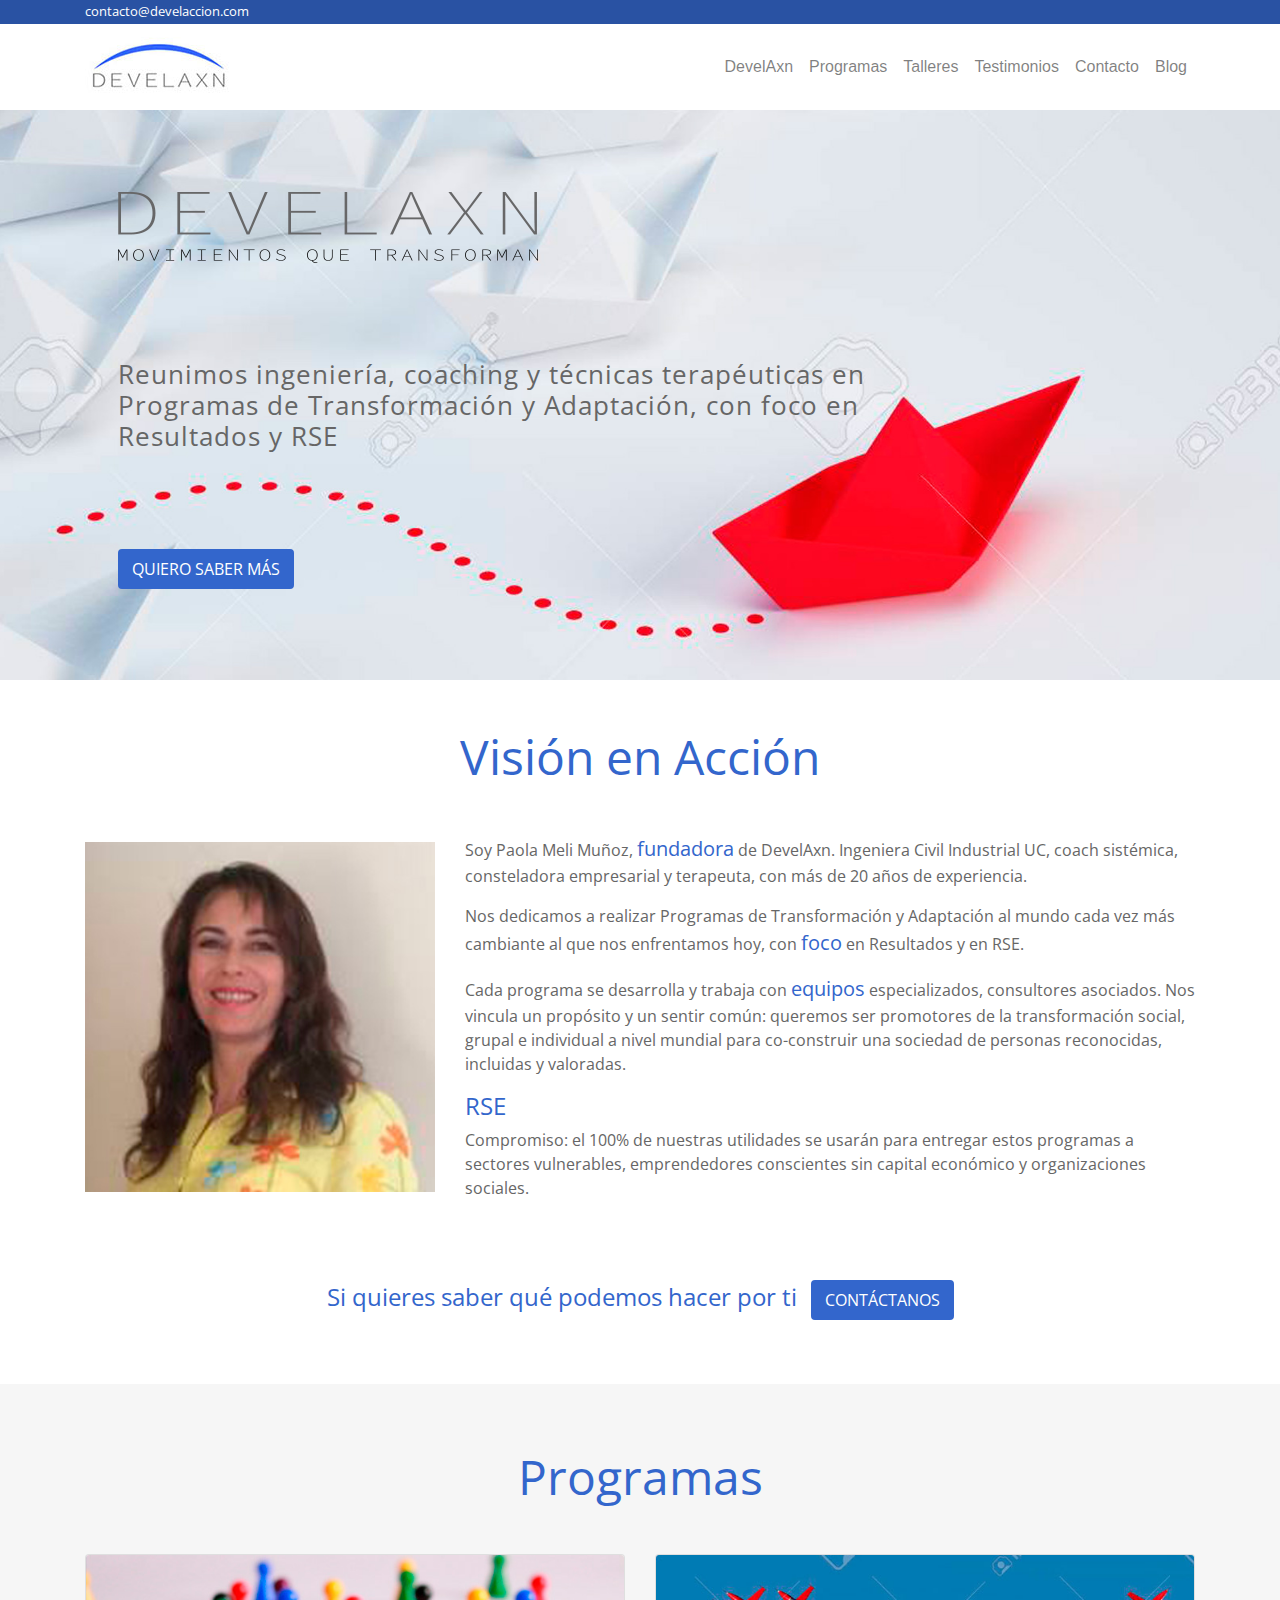
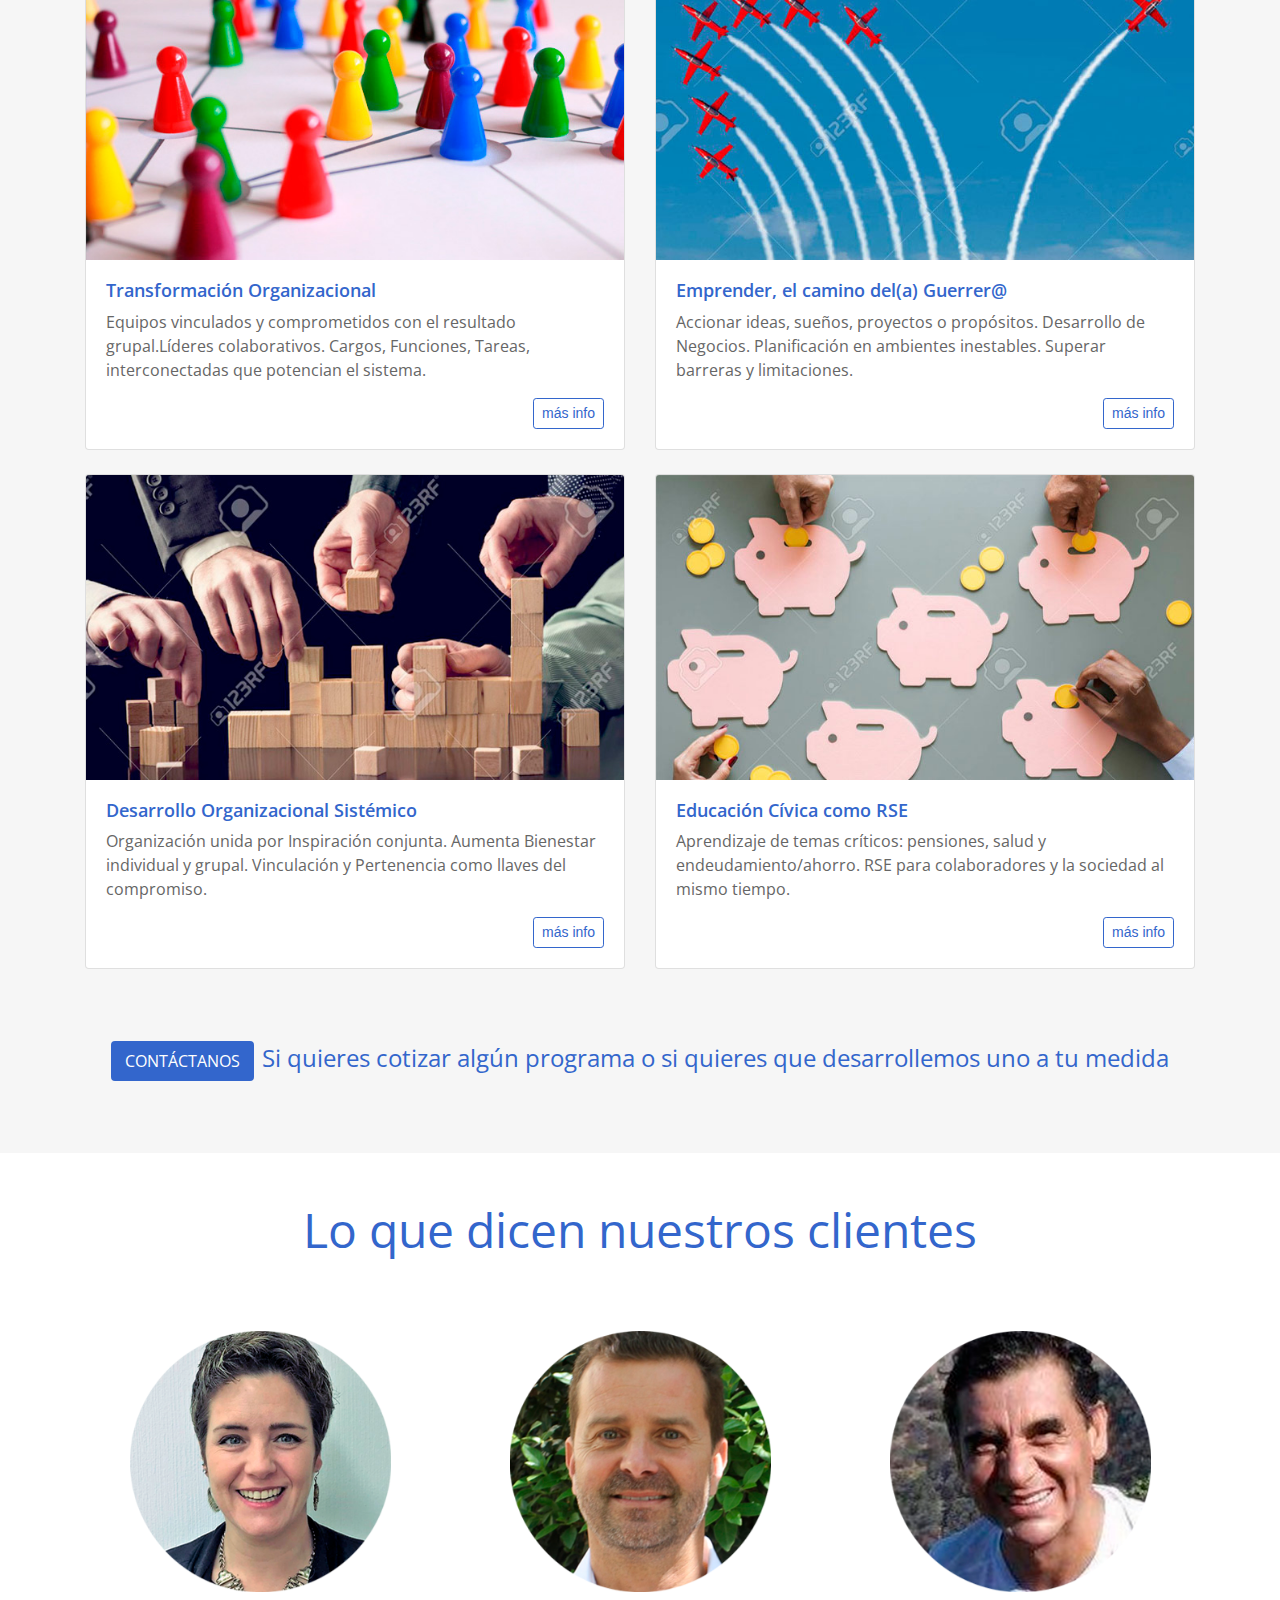
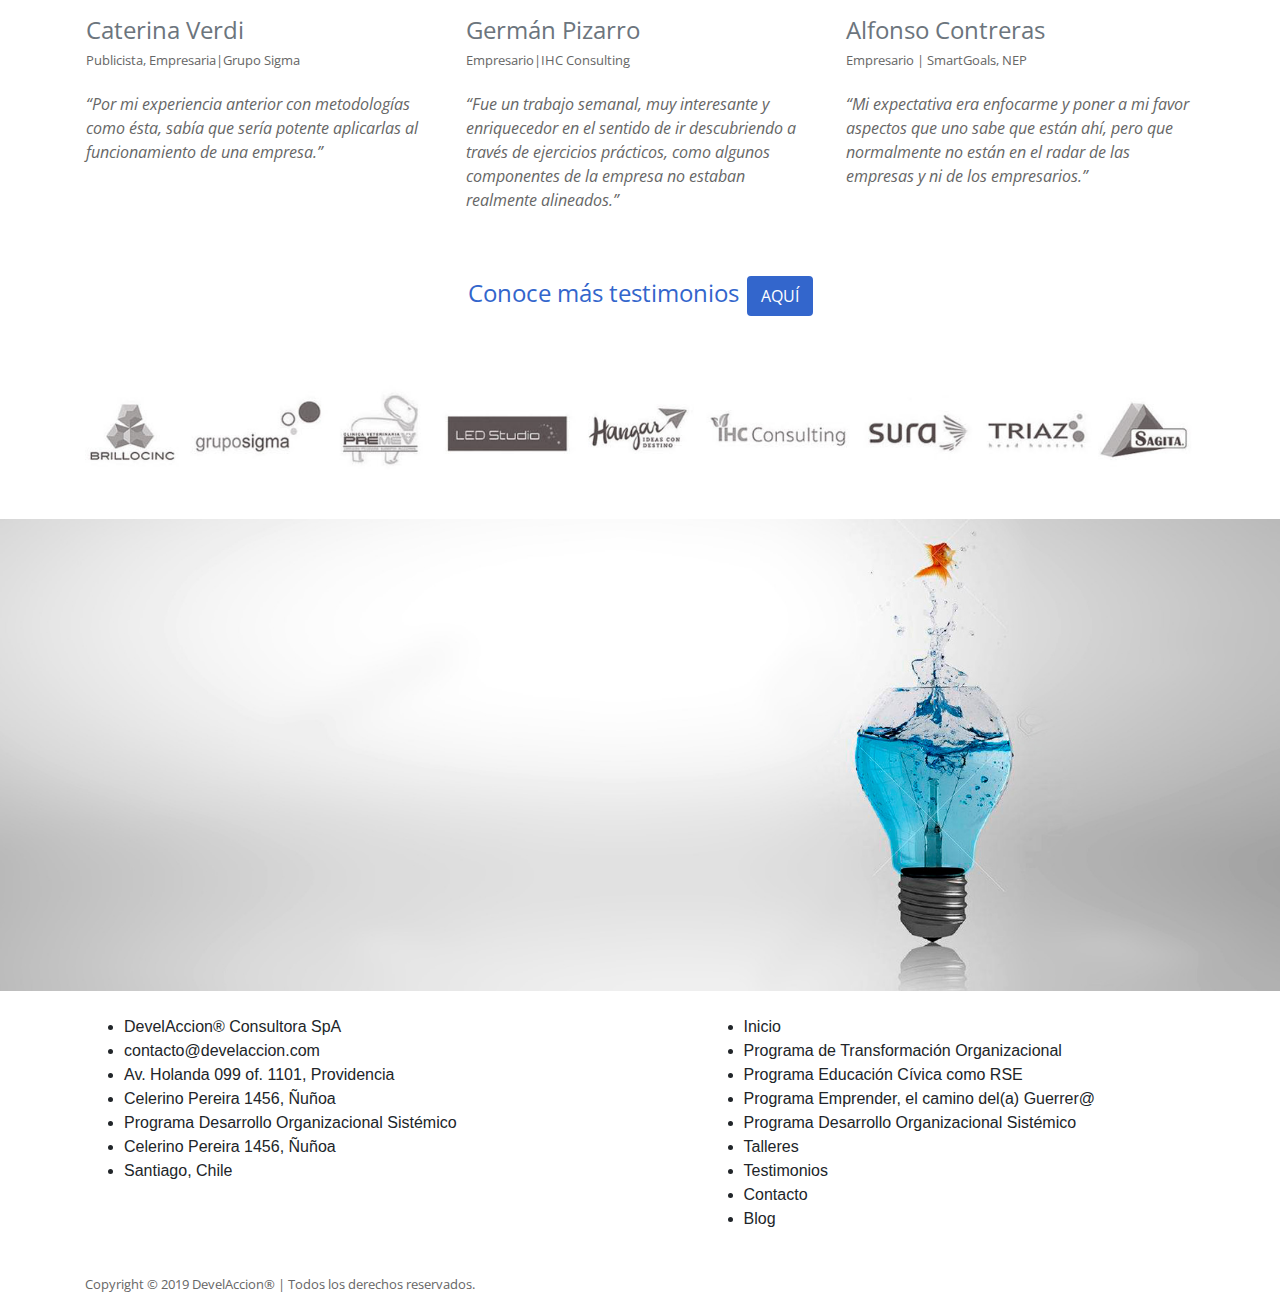
==== index.html @ f607b7d1 "primer commit" ====
<!DOCTYPE html>
<html lang="es" dir="ltr">
  <head>
    <meta charset="utf-8">
    <meta name="description" content="DevelAxn Programas de Transformación y Adaptación">
    <meta name="keywords" content="transformación, resultados, adaptarse a los cambios, desarrollo organizacional sistémico, constelaciones organizacionales, coaching sistémico">
    <meta name="author" content="Tania Gomez">
    <meta name="viewport" content="width=device-width, initial-scale=1.0">
    <title>DevelAxn</title>
    <!-- CSS de Bootstrap 4.4.1 -->
    <link rel="stylesheet" href="assets/css/bootstrap.css">
    <!-- Font Awesome -->
    <link rel="stylesheet" href="https://use.fontawesome.com/releases/v5.6.3/css/all.css" integrity="sha384-UHRtZLI+pbxtHCWp1t77Bi1L4ZtiqrqD80Kn4Z8NTSRyMA2Fd33n5dQ8lWUE00s/" crossorigin="anonymous">
    <!-- Mi hoja de estilos -->
    <link rel="stylesheet" href="assets/css/main.css">
  </head>

  <body>
    <!-- Esta es barrita superior con info -->
    <section class="sectionInfo text-white fixed-top">
      <div class="container">
        <h5 class="text-white my-1">contacto@develaccion.com</h5>
      </div>
    </section>
    <!-- Este es el Navbar -->
    <nav class="navbar navbar-expand-lg navbar-light bg-white mt-4 fixed-top">
      <div class="container">
        <a class="navbar-brand" href="#"><img src="assets/img/logo.jpg" class="img-responsive" alt="Logo DevelAxn"></a>
        <button class="navbar-toggler" type="button" data-toggle="collapse" data-target="#navbarNav" aria-controls="navbarNav" aria-expanded="false" aria-label="Toggle navigation">
          <span class="navbar-toggler-icon"></span>
        </button>
        <div class="collapse navbar-collapse" id="navbarNav">
          <ul class="navbar-nav ml-auto">
            <li class="nav-item">
              <a class="nav-link" href="#">DevelAxn</a>
            </li>
            <li class="nav-item">
              <a class="nav-link" href="#">Programas</a>
            </li>
            <li class="nav-item">
              <a class="nav-link" href="#">Talleres</a>
            </li>
            <li class="nav-item">
              <a class="nav-link" href="#">Testimonios</a>
            </li>
            <li class="nav-item">
              <a class="nav-link" href="#">Contacto</a>
            </li>
            <li class="nav-item">
              <a class="nav-link" href="#">Blog</a>
            </li>
          </ul>
        </div>
      </div>
    </nav>

    <!-- Inicio Hero-->
    <header>
      <div class="jumbotron jumbotron-fluid position-relative">
        <div class="container">
          <div class="row">
            <img class="header__logo m-5" src="assets/img/Logo-temp-nombre-slogan.png" alt="Logo DevelAxn">
            <h1 class="slogan m-5">Reunimos ingeniería, coaching y técnicas terapéuticas en Programas de Transformación y Adaptación, con foco en Resultados y RSE</h1>
            <h3><a class="btn btn-primary m-5" href="#" role="button">QUIERO SABER MÁS</a></h3>
          </div>
        </div>
      </div>

    </header>

    <main>
      <!-- Seccion Vision en Accion -->
      <section>
        <div class="container mb-3">
          <h2 class="text-center my-5">Visión en Acción</h2>

          <div class="row">

            <div class="col-md-4">
              <img class="w-100 h-auto mt-2" src="assets/img/paola-meli.jpg" alt="Paola Meli fundadora de DevelAxn">
            </div>

            <div class="col-md-8">
              <p>Soy Paola Meli Muñoz, <span style="font-size:20px; color:#3366cc">fundadora</span> de DevelAxn. Ingeniera Civil Industrial UC, coach sistémica, consteladora empresarial y terapeuta, con más de 20 años de experiencia.</p>
              <p>Nos dedicamos a realizar Programas de Transformación y Adaptación al mundo cada vez más cambiante al que nos enfrentamos hoy, con <span style="font-size:20px; color:#3366cc">foco</span> en Resultados y en RSE.</p>
              <p>Cada programa se desarrolla y trabaja con <span style="font-size:20px; color:#3366cc">equipos</span> especializados, consultores asociados. Nos vincula un propósito y un sentir común: queremos ser promotores de la transformación social, grupal e individual a nivel mundial para co-construir una sociedad de personas reconocidas, incluidas y valoradas.</p>

              <h3 class="mt-2">RSE</h3>
              <p>Compromiso: el 100% de nuestras utilidades se usarán para entregar estos programas a sectores vulnerables, emprendedores conscientes sin capital económico y organizaciones sociales.</p>
            </div>

          </div>

          <div class="cta">
            <h3 class="text-center m-5 py-3">Si quieres saber qué podemos hacer por ti <a href="#" class="btn btn-primary ml-2">CONTÁCTANOS</a></h3>
          </div>

        </div>
      </section>

      <!-- Seccion Programas-->
      <section class="sectionProgramas py-3">
        <div class="container">
          <h2 class="text-center my-5">Programas</h2>

          <div class="row row-cols-1 row-cols-md-2">

            <div class="col mb-4">
              <div class="card">
                <img src="assets/img/program-transformacion-organizacional.jpg" class="card-img-top" alt="Transformación Organizacional">
                <div class="card-body">
                  <h4>Transformación Organizacional</h4>
                  <p class="card-text">Equipos vinculados y comprometidos con el resultado grupal.Líderes colaborativos. Cargos, Funciones, Tareas, interconectadas que potencian el sistema.</p>
                    <div class="d-flex flex-row-reverse">
                      <a class="btn btn-sm btn-outline-primary" href="#" role="button">más info</a>
                    </div>
                </div>
              </div>
            </div>

            <div class="col mb-4">
              <div class="card">
                <img src="assets/img/program-camino-guerrero.jpg" class="card-img-top" alt="Emprender, el camino del(a) Guerrer@">
                <div class="card-body">
                  <h4>Emprender, el camino del(a) Guerrer@</h4>
                  <p class="card-text">Accionar ideas, sueños, proyectos o propósitos. Desarrollo de Negocios. Planificación en ambientes inestables. Superar barreras y limitaciones.</p>
                  <div class="d-flex flex-row-reverse">
                    <a class="btn btn-sm btn-outline-primary" href="#" role="button">más info</a>
                  </div>
                </div>
              </div>
            </div>

            <div class="col mb-4">
              <div class="card">
                <img src="assets/img/program-desarrollo-org-sistemico.jpg" class="card-img-top" alt="Desarrollo Organizacional Sistémico">
                <div class="card-body">
                  <h4>Desarrollo Organizacional Sistémico</h4>
                  <p class="card-text">Organización unida por Inspiración conjunta. Aumenta Bienestar individual y grupal. Vinculación y Pertenencia como llaves del compromiso.</p>
                  <div class="d-flex flex-row-reverse">
                    <a class="btn btn-sm btn-outline-primary" href="#" role="button">más info</a>
                  </div>
                </div>
              </div>
            </div>

            <div class="col mb-4">
              <div class="card">
                <img src="assets/img/program-educ-civica.jpg" class="card-img-top" alt="Educación Cívica como RSE">
                <div class="card-body">
                  <h4>Educación Cívica como RSE</h4>
                  <p class="card-text">Aprendizaje de temas críticos: pensiones, salud y endeudamiento/ahorro. RSE para colaboradores y la sociedad al mismo tiempo.</p>
                  <div class="d-flex flex-row-reverse">
                    <a class="btn btn-sm btn-outline-primary" href="#" role="button">más info</a>
                  </div>
                </div>
              </div>
            </div>

          </div>

          <div class="cta">
            <h3 class="text-center py-5"><a href="#" class="btn btn-primary mr-2">CONTÁCTANOS</a>Si quieres cotizar algún programa o si quieres que desarrollemos uno a tu medida</h3>
          </div>

        </div>
      </section>

      <!-- sectionCustomers-->
      <section class="sectionCustomers">
        <div class="container">
          <h2 class="my-5 text-center">Lo que dicen nuestros clientes</h2>
          <div class="row">

            <!-- customer 1 -->
            <div class="col-sm p-3">
              <img class="sectionCustomers__customerImage w-75 h-auto mt-2 pb-4 mx-auto d-block" src="assets/img/cliente-caterina-verdi.png" alt="Cliente DevelAxn">
              <h3 class="sectionCustomers__customerName text-secondary">Caterina Verdi</h3>
              <h5 class="sectionCustomers__customerPosition">Publicista, Empresaria|Grupo Sigma</h5>
              <p class="sectionCustomers__customerWords font-italic pt-3">“Por mi experiencia anterior con metodologías como ésta, sabía que sería potente aplicarlas al funcionamiento de una empresa.”</p>
            </div>

            <!-- customer 2 -->
            <div class="col-sm p-3">
              <img class="sectionCustomers__customerImage w-75 h-auto mt-2 pb-4 mx-auto d-block" src="assets/img/cliente-german-pizarro.png" alt="Cliente DevelAxn">
              <h3 class="sectionCustomers__customerName text-secondary">Germán Pizarro</h3>
              <h5 class="sectionCustomers__customerPosition">Empresario|IHC Consulting</h5>
              <p class="sectionCustomers__customerWords font-italic pt-3">“Fue un trabajo semanal, muy interesante y enriquecedor en el sentido de ir descubriendo a través de ejercicios prácticos, como algunos componentes de la empresa no estaban realmente alineados.”</p>
            </div>

            <!-- customer 3 -->
            <div class="col-sm p-3">
              <img class="sectionCustomers__customerImage w-75 h-auto mt-2 pb-4 mx-auto d-block" src="assets/img/cliente-alfonso-contreras.png" alt="Cliente DevelAxn">
              <h3 class="sectionCustomers__customerName text-secondary">Alfonso Contreras</h3>
              <h5 class="sectionCustomers__customerPosition">Empresario | SmartGoals, NEP</h5>
              <p class="sectionCustomers__customerWords font-italic pt-3">“Mi expectativa era enfocarme y poner a mi favor aspectos que uno sabe que están ahí, pero que normalmente no están en el radar de las empresas y ni de los empresarios.”</p>
            </div>

        </div>

        <!-- CTA testimonios -->
        <div class="cta text-center">
          <h3 class="m-4 py-2">Conoce más testimonios<a href="#" class="btn btn-primary ml-2">AQUÍ</a></h3>
          <img class="w-100" src="assets/img/logos-clientes.jpg" alt="Logos clientes">
        </div>
      </div>

      </section>

    </main>

    <section class="contact">
    <img src="assets/img/background-form.jpg" class="img-fluid" alt="Responsive image">
    </section>

    <footer>
      <div class="container">
        <div class="row m-4">

          <div class="col-sm-7">
            <ul>
              <li>DevelAccion® Consultora SpA</li>
              <li>contacto@develaccion.com</li>
              <li>Av. Holanda 099 of. 1101, Providencia</li>
              <li>Celerino Pereira 1456, Ñuñoa</li>
              <li>Programa Desarrollo Organizacional Sistémico</li>
              <li>Celerino Pereira 1456, Ñuñoa</li>
              <li>Santiago, Chile</li>
            </ul>
          </div>

          <div class="col-sm-5">
            <ul>
              <li>Inicio</li>
              <li>Programa de Transformación Organizacional</li>
              <li>Programa Educación Cívica como RSE</li>
              <li>Programa Emprender, el camino del(a) Guerrer@</li>
              <li>Programa Desarrollo Organizacional Sistémico</li>
              <li>Talleres</li>
              <li>Testimonios</li>
              <li>Contacto</li>
              <li>Blog</li>
            </ul>
          </div>

        </div>
        <p><small>Copyright © 2019 DevelAccion® | Todos los derechos reservados.</small></p>
      </div>
    </footer>


    <!-- jquery 3.4.1 -->
    <script src="https://code.jquery.com/jquery-3.4.1.min.js" integrity="sha256-CSXorXvZcTkaix6Yvo6HppcZGetbYMGWSFlBw8HfCJo=" crossorigin="anonymous"></script>
    <!-- popper JS 1.14.7 -->
    <script src="https://cdnjs.cloudflare.com/ajax/libs/popper.js/1.14.7/umd/popper.min.js" integrity="sha384-UO2eT0CpHqdSJQ6hJty5KVphtPhzWj9WO1clHTMGa3JDZwrnQq4sF86dIHNDz0W1" crossorigin="anonymous"></script>
    <!-- bootstrap JS 4.3.1 -->
    <script src="https://stackpath.bootstrapcdn.com/bootstrap/4.3.1/js/bootstrap.min.js" integrity="sha384-JjSmVgyd0p3pXB1rRibZUAYoIIy6OrQ6VrjIEaFf/nJGzIxFDsf4x0xIM+B07jRM" crossorigin="anonymous"></script>
    <!-- Mi script -->
    <script src="assets/js/my_script.js"></script>

  </body>
</html>
---- assets/css/main.css ----
@import url("https://fonts.googleapis.com/css?family=Open+Sans:300,300i,400,400i,600,600i,700,700i&display=swap");
* {
  box-sizing: border-box;
  margin: 0;
  padding: 0;
}

h1 {
  font-family: "Open Sans", sans-serif;
  font-weight: 400;
  font-size: 26px;
  letter-spacing: 1px;
  color: #666666;
}

h2 {
  font-family: "Open Sans", sans-serif;
  font-weight: 400;
  font-size: 48px;
  color: #3366cc;
}

h3 {
  font-family: "Open Sans", sans-serif;
  font-weight: 400;
  font-size: 24px;
  color: #3366cc;
}

h4 {
  font-family: "Open Sans", sans-serif;
  font-weight: 600;
  font-size: 18px;
  color: #3366cc;
}

h5 {
  font-family: "Open Sans", sans-serif;
  font-weight: 400;
  font-size: 13px;
  color: #666666;
}

p {
  font-family: "Open Sans", sans-serif;
  font-weight: 400;
  font-size: 16px;
  color: #666666;
}

.jumbotron {
  background-image: url("../img/foto-header.jpg");
  background-repeat: no-repeat;
  background-size: cover;
  background-position: center;
  margin-top: 5rem;
  height: 600px;
}

.slogan {
  color: #666666;
  width: 75%;
}

@media (max-width: 576px) {
  .header__logo {
    width: 80%;
  }

  h1 {
    font-size: 18px;
    line-height: 1.6;
  }

  .slogan {
    margin-top: 2rem;
  }
}
.btn-primary {
  color: #ffffff;
  background-color: #3366cc;
  border: 2px solid #3366cc;
}

.btn-primary:hover {
  color: #3366cc;
  background-color: rgba(255, 255, 255, 0);
  border-color: #3366cc;
}

.btn-primary:focus, .btn-primary.focus {
  color: #3366cc;
  background-color: rgba(255, 255, 255, 0);
  border-color: #3366cc;
  box-shadow: 0 0 0 0.2rem rgba(38, 143, 255, 0.5);
}

.btn-primary.disabled, .btn-primary:disabled {
  color: #ffffff;
  background-color: #3366cc;
  border-color: #3366cc;
}

.btn-primary:not(:disabled):not(.disabled):active, .btn-primary:not(:disabled):not(.disabled).active, .show > .btn-primary.dropdown-toggle {
  color: #ffffff;
  background-color: #3366cc;
  border-color: #3366cc;
}

.btn-primary:not(:disabled):not(.disabled):active:focus, .btn-primary:not(:disabled):not(.disabled).active:focus, .show > .btn-primary.dropdown-toggle:focus {
  box-shadow: 0 0 0 0.2rem rgba(38, 143, 255, 0.5);
}

.btn-outline-primary {
  color: #3366cc;
  border-color: #3366cc;
}

.btn-outline-primary:hover {
  color: #ffffff;
  background-color: #3366cc;
  border-color: #3366cc;
}

.btn-outline-primary:focus, .btn-outline-primary.focus {
  box-shadow: 0 0 0 0.2rem rgba(0, 123, 255, 0.5);
}

.btn-outline-primary.disabled, .btn-outline-primary:disabled {
  color: #3366cc;
  background-color: transparent;
}

.btn-outline-primary:not(:disabled):not(.disabled):active, .btn-outline-primary:not(:disabled):not(.disabled).active, .show > .btn-outline-primary.dropdown-toggle {
  color: #ffffff;
  background-color: #3366cc;
  border-color: #3366cc;
}

.btn-outline-primary:not(:disabled):not(.disabled):active:focus, .btn-outline-primary:not(:disabled):not(.disabled).active:focus, .show > .btn-outline-primary.dropdown-toggle:focus {
  box-shadow: 0 0 0 0.2rem rgba(0, 123, 255, 0.5);
}

.sectionInfo {
  background-color: #2952a3;
}

.sectionProgramas {
  background-color: #f6f6f6;
}

/*# sourceMappingURL=main.css.map */
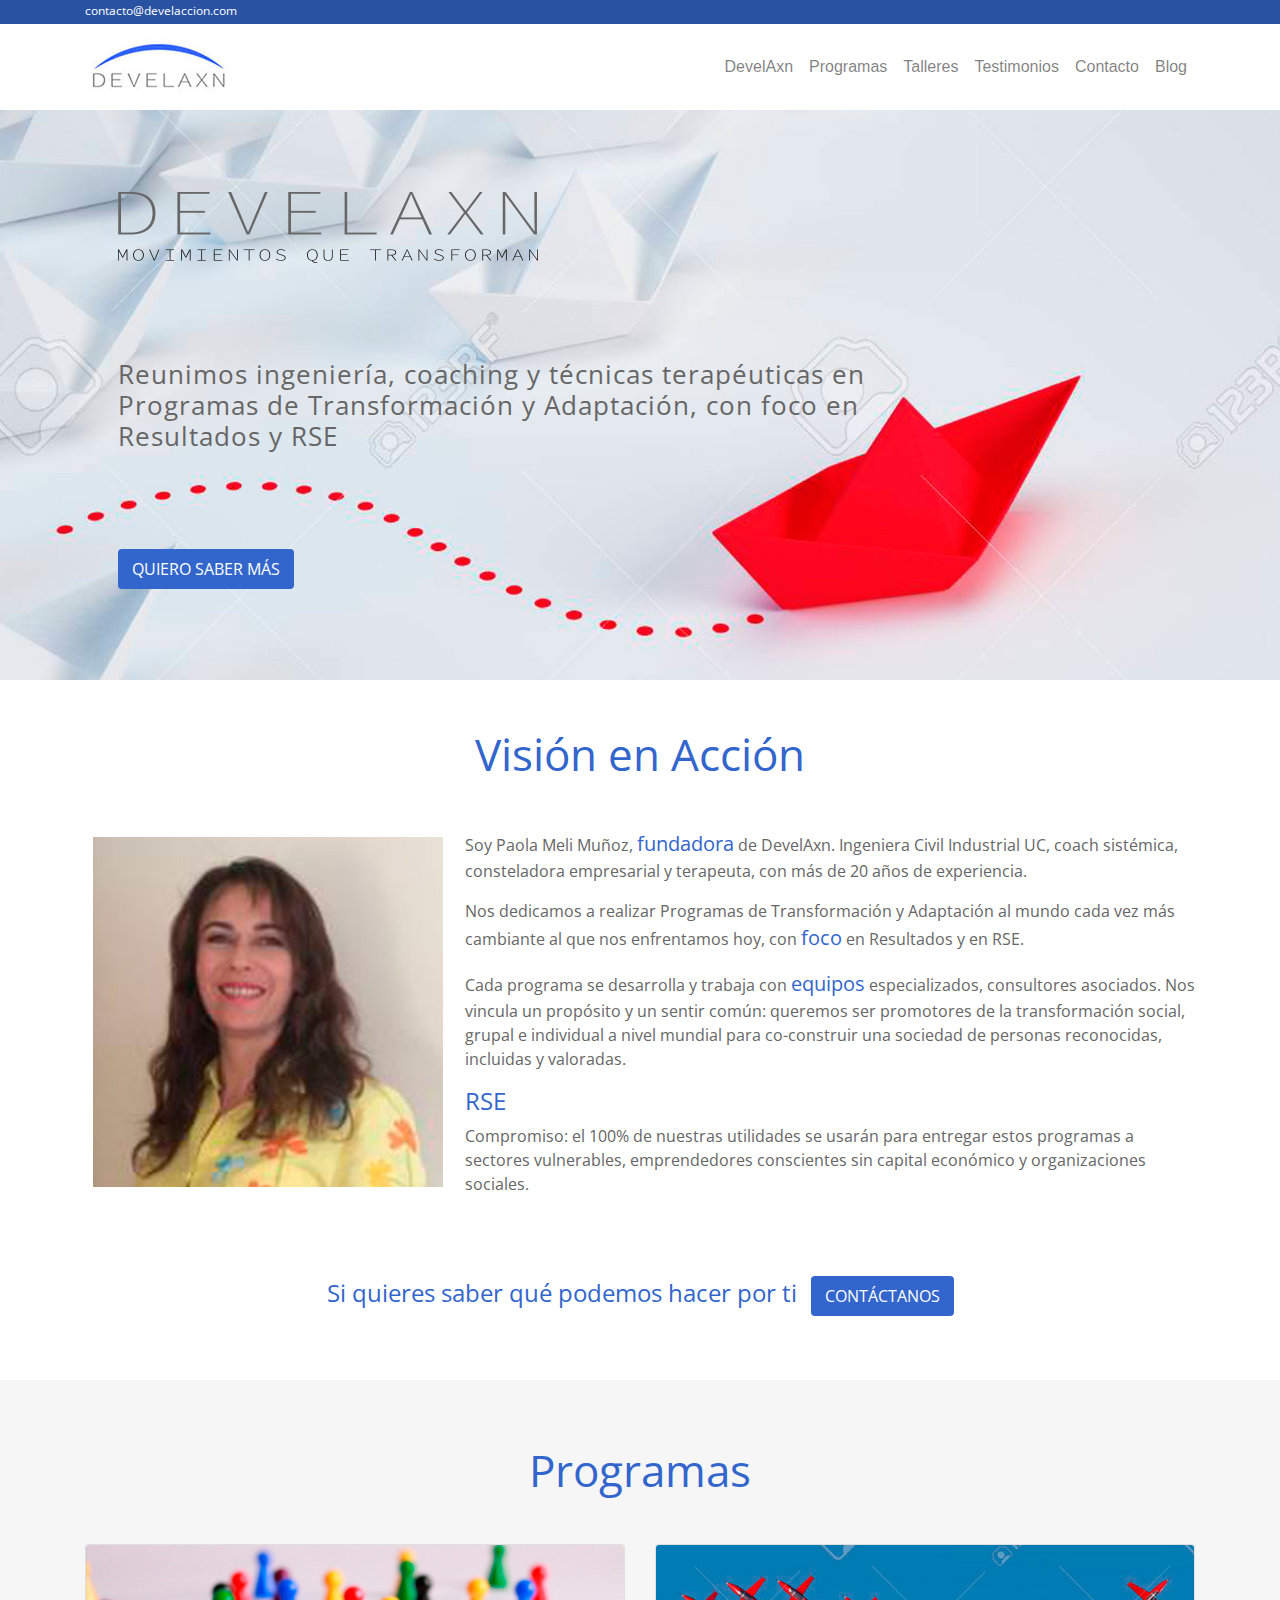
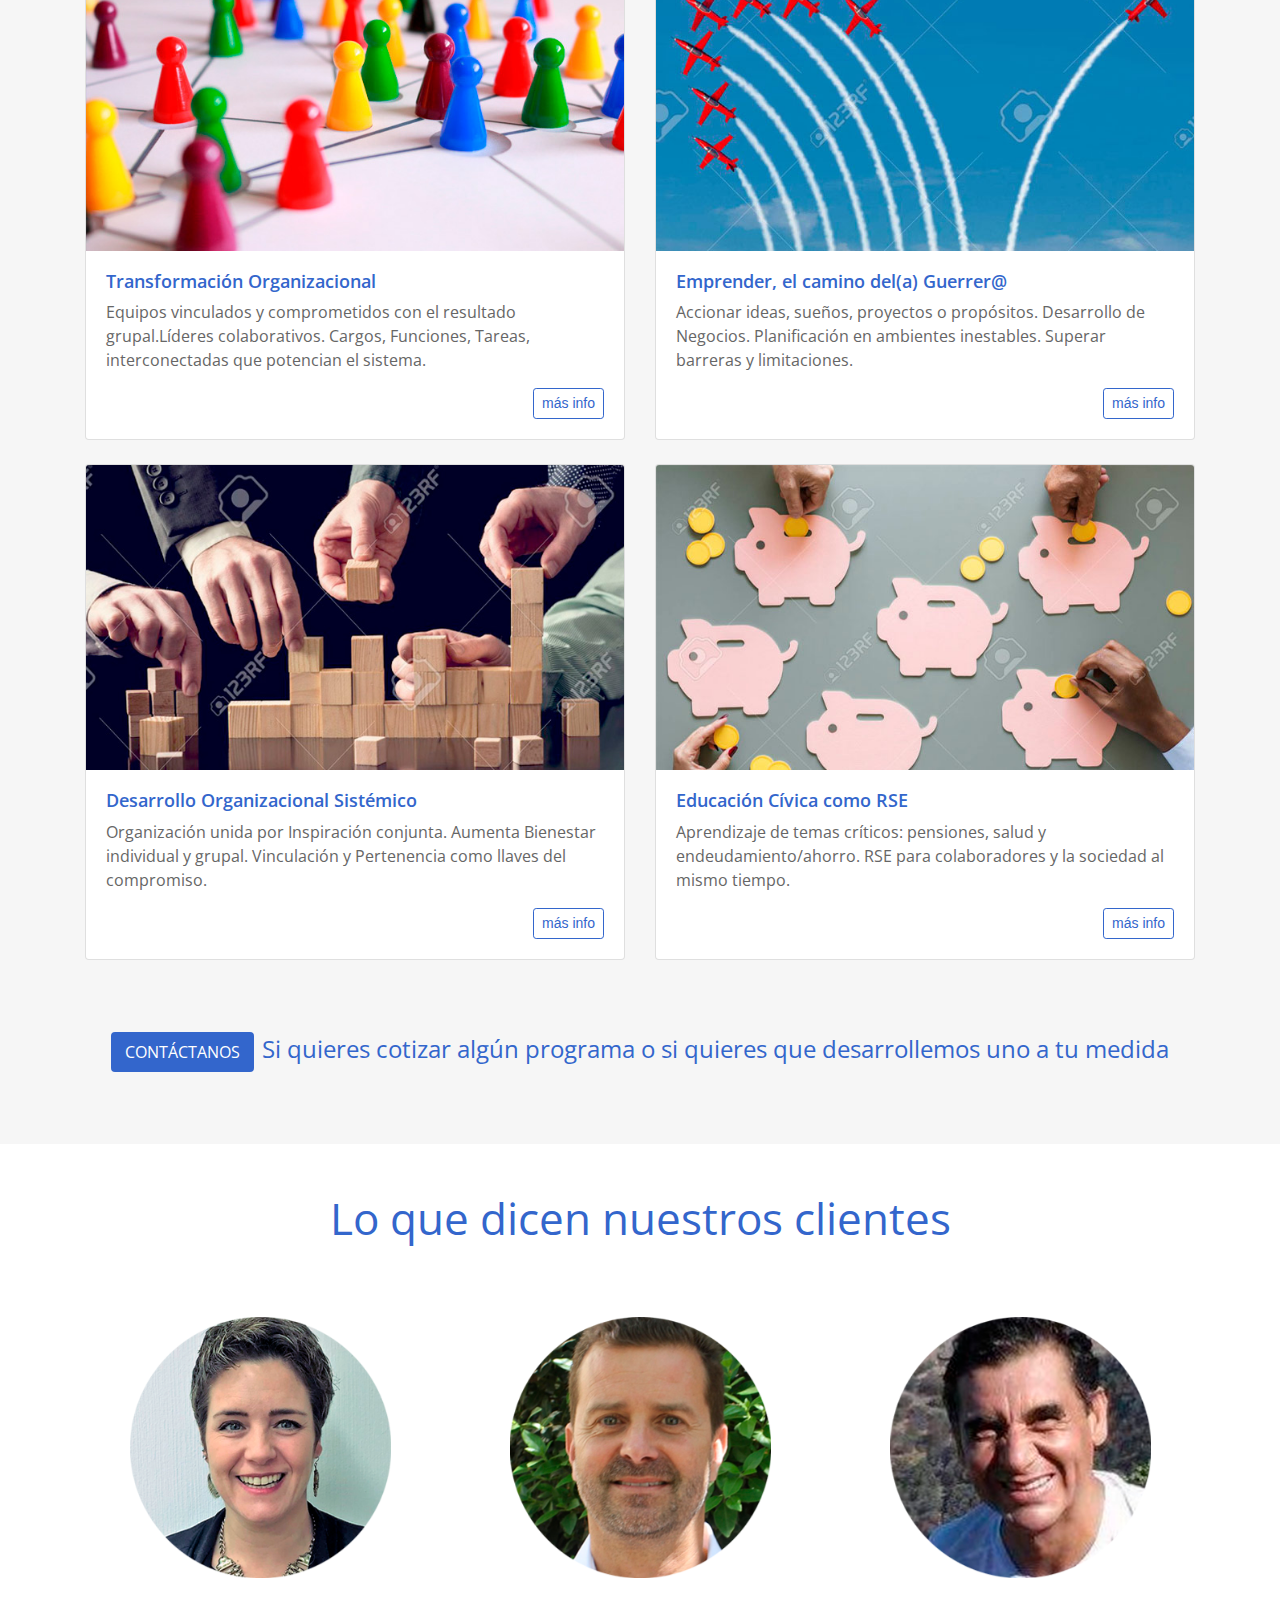
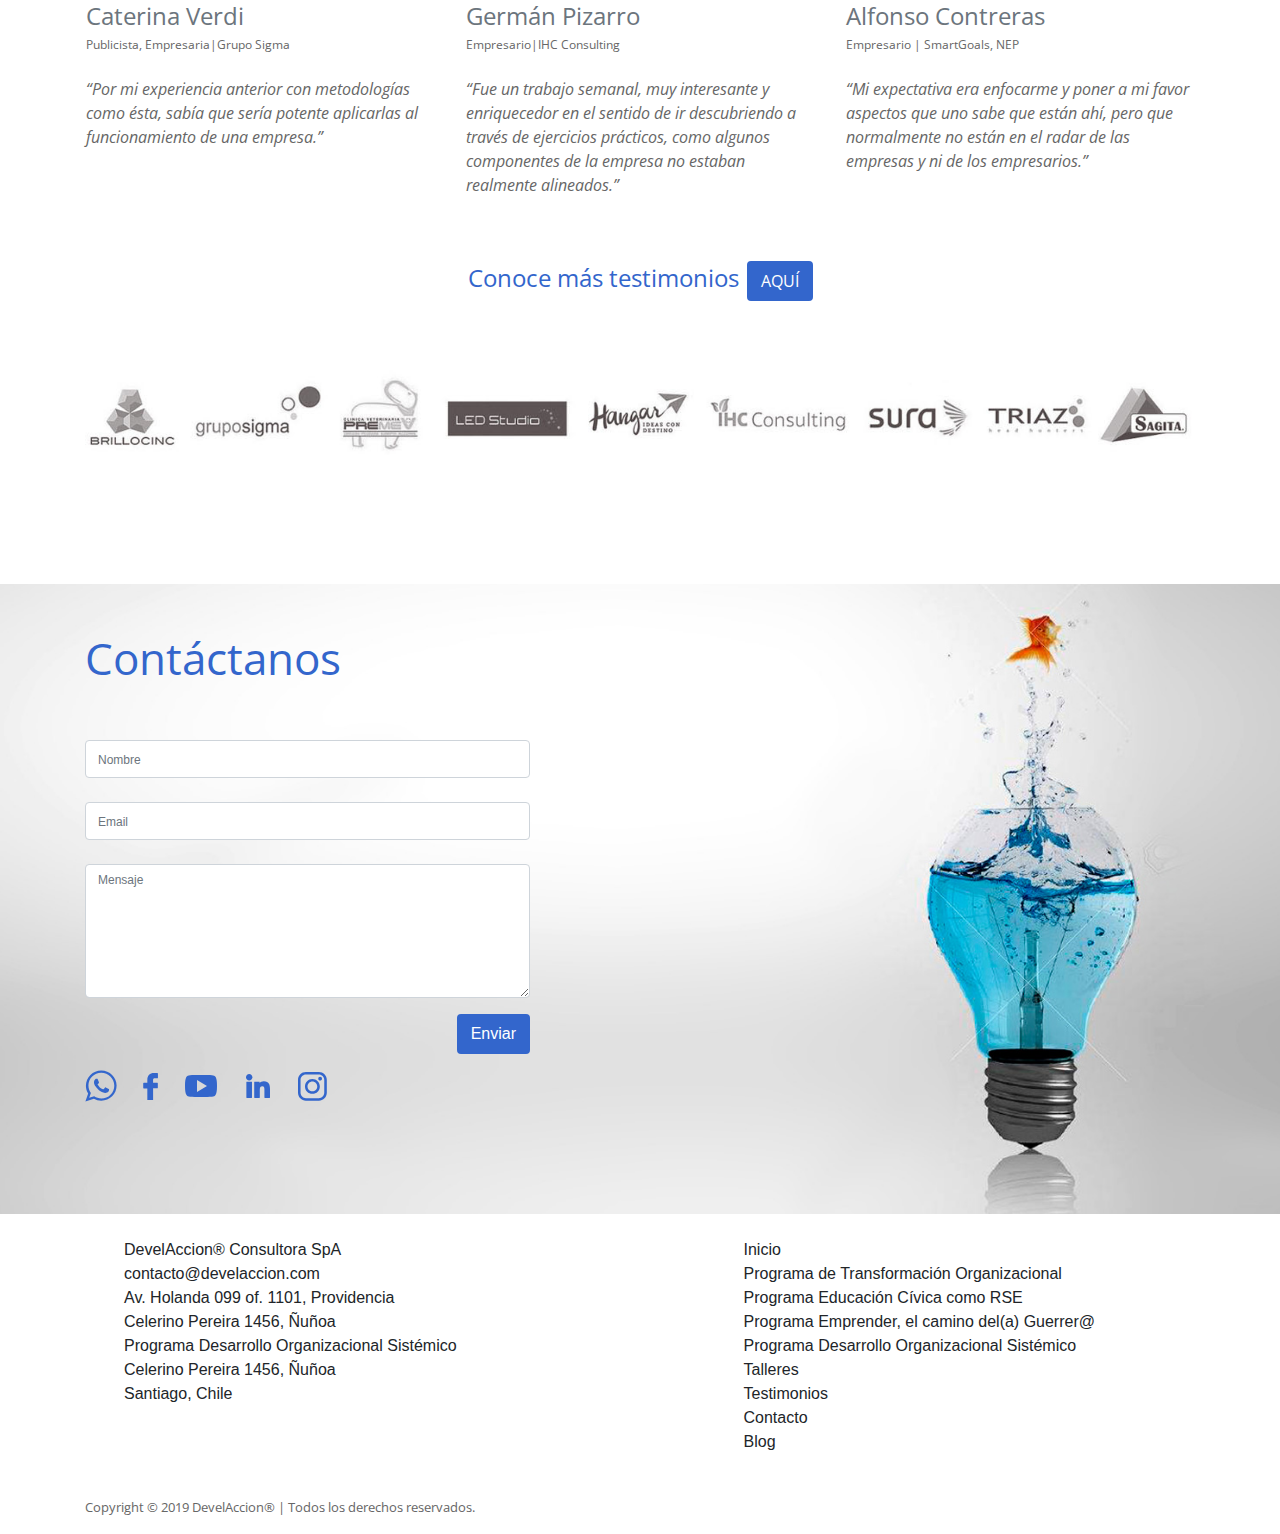
==== commit 4012cffd: "avance en pagina de inicio" ====
--- a/index.html
+++ b/index.html
@@ -20,8 +20,26 @@
     <section class="sectionInfo text-white fixed-top">
       <div class="container">
         <h5 class="text-white my-1">contacto@develaccion.com</h5>
+
+        <!-- icono whatsapp -->
+          <svg version="1.1" id="icon-whatsapp-sm" xmlns="http://www.w3.org/2000/svg" xmlns:xlink="http://www.w3.org/1999/xlink" x="0" y="0" viewbox="0 0 56.7 56.7" style="enable-background:new 0 0 56.7 56.7;" xml:space="preserve" width="5rem" height="1rem">
+          <style type="text/css">
+            .st0{fill:#FFFFFF;}
+          </style>
+          <g>
+            <path class="st0" d="M56,27.5c0,14.8-12.1,26.8-27.2,26.8c-4.7,0-9.2-1.3-13.1-3.4L0.7,56l4.9-14.4c-2.5-4.1-4-8.8-4-13.9
+              c0.2-14.9,12.2-27,27.2-27S56,12.8,56,27.5z M28.8,5C16.2,5,6.1,15.1,6.1,27.5c0,4.9,1.6,9.5,4.3,13.3l-2.9,8.5l8.8-2.7
+              C20,49,24.3,50.4,29,50.4c12.6,0,22.9-10.1,22.9-22.7C51.7,15.1,41.4,5,28.8,5z M42.5,33.8c-0.2-0.4-0.5-0.4-1.3-0.7s-4-2-4.5-2.2
+              c-0.5-0.2-1.1-0.4-1.4,0.4c-0.4,0.7-1.8,2.2-2.2,2.5s-0.7,0.5-1.4,0.2c-0.7-0.4-2.9-1.1-5.4-3.2c-2-1.8-3.2-4-3.8-4.5
+              c-0.4-0.7,0-1.1,0.4-1.3c0.4-0.4,0.7-0.7,1.1-1.1c0.4-0.4,0.4-0.7,0.7-1.1c0.2-0.4,0.2-0.9,0-1.1c-0.2-0.4-1.4-3.6-2-4.9
+              c-0.5-1.3-1.1-1.1-1.4-1.1c-0.4,0-0.9,0-1.3,0c-0.4,0-1.1,0.2-1.8,0.9s-2.3,2.3-2.3,5.6s2.3,6.3,2.7,6.8c0.4,0.4,4.7,7.4,11.3,9.9
+              c6.8,2.7,6.8,1.8,7.9,1.6c1.3-0.2,4-1.6,4.5-3.1C42.7,35.5,42.7,34,42.5,33.8z"/>
+          </g>
+          </svg>
+
       </div>
     </section>
+
     <!-- Este es el Navbar -->
     <nav class="navbar navbar-expand-lg navbar-light bg-white mt-4 fixed-top">
       <div class="container">
@@ -77,7 +95,7 @@
           <div class="row">
 
             <div class="col-md-4">
-              <img class="w-100 h-auto mt-2" src="assets/img/paola-meli.jpg" alt="Paola Meli fundadora de DevelAxn">
+              <img class="w-100 h-auto m-2" src="assets/img/paola-meli.jpg" alt="Paola Meli fundadora de DevelAxn">
             </div>
 
             <div class="col-md-8">
@@ -174,26 +192,26 @@
 
             <!-- customer 1 -->
             <div class="col-sm p-3">
-              <img class="sectionCustomers__customerImage w-75 h-auto mt-2 pb-4 mx-auto d-block" src="assets/img/cliente-caterina-verdi.png" alt="Cliente DevelAxn">
-              <h3 class="sectionCustomers__customerName text-secondary">Caterina Verdi</h3>
-              <h5 class="sectionCustomers__customerPosition">Publicista, Empresaria|Grupo Sigma</h5>
-              <p class="sectionCustomers__customerWords font-italic pt-3">“Por mi experiencia anterior con metodologías como ésta, sabía que sería potente aplicarlas al funcionamiento de una empresa.”</p>
+              <img class="w-75 h-auto mt-2 pb-4 mx-auto d-block" src="assets/img/cliente-caterina-verdi.png" alt="Cliente DevelAxn">
+              <h3 class="text-secondary">Caterina Verdi</h3>
+              <h5>Publicista, Empresaria|Grupo Sigma</h5>
+              <p class="font-italic pt-3">“Por mi experiencia anterior con metodologías como ésta, sabía que sería potente aplicarlas al funcionamiento de una empresa.”</p>
             </div>
 
             <!-- customer 2 -->
             <div class="col-sm p-3">
-              <img class="sectionCustomers__customerImage w-75 h-auto mt-2 pb-4 mx-auto d-block" src="assets/img/cliente-german-pizarro.png" alt="Cliente DevelAxn">
-              <h3 class="sectionCustomers__customerName text-secondary">Germán Pizarro</h3>
-              <h5 class="sectionCustomers__customerPosition">Empresario|IHC Consulting</h5>
-              <p class="sectionCustomers__customerWords font-italic pt-3">“Fue un trabajo semanal, muy interesante y enriquecedor en el sentido de ir descubriendo a través de ejercicios prácticos, como algunos componentes de la empresa no estaban realmente alineados.”</p>
+              <img class="w-75 h-auto mt-2 pb-4 mx-auto d-block" src="assets/img/cliente-german-pizarro.png" alt="Cliente DevelAxn">
+              <h3 class="text-secondary">Germán Pizarro</h3>
+              <h5>Empresario|IHC Consulting</h5>
+              <p class="font-italic pt-3">“Fue un trabajo semanal, muy interesante y enriquecedor en el sentido de ir descubriendo a través de ejercicios prácticos, como algunos componentes de la empresa no estaban realmente alineados.”</p>
             </div>
 
             <!-- customer 3 -->
             <div class="col-sm p-3">
-              <img class="sectionCustomers__customerImage w-75 h-auto mt-2 pb-4 mx-auto d-block" src="assets/img/cliente-alfonso-contreras.png" alt="Cliente DevelAxn">
-              <h3 class="sectionCustomers__customerName text-secondary">Alfonso Contreras</h3>
-              <h5 class="sectionCustomers__customerPosition">Empresario | SmartGoals, NEP</h5>
-              <p class="sectionCustomers__customerWords font-italic pt-3">“Mi expectativa era enfocarme y poner a mi favor aspectos que uno sabe que están ahí, pero que normalmente no están en el radar de las empresas y ni de los empresarios.”</p>
+              <img class="w-75 h-auto mt-2 pb-4 mx-auto d-block" src="assets/img/cliente-alfonso-contreras.png" alt="Cliente DevelAxn">
+              <h3 class="text-secondary">Alfonso Contreras</h3>
+              <h5>Empresario | SmartGoals, NEP</h5>
+              <p class="font-italic pt-3">“Mi expectativa era enfocarme y poner a mi favor aspectos que uno sabe que están ahí, pero que normalmente no están en el radar de las empresas y ni de los empresarios.”</p>
             </div>
 
         </div>
@@ -209,16 +227,116 @@
 
     </main>
 
+    <!-- Sección Contacto -->
     <section class="contact">
-    <img src="assets/img/background-form.jpg" class="img-fluid" alt="Responsive image">
+      <div class="container mb-3">
+        <h2 class="text-left py-5">Contáctanos</h2>
+
+        <div class="row">
+
+          <div class="col-md-5 mb-5">
+            <form>
+              <div class="form-group pb-2">
+                <input type="text" class="form-control" id="formGroupInput" placeholder="Nombre">
+              </div>
+              <div class="form-group pb-2">
+                <input type="email" class="form-control" id="formGroupEmail" aria-describedby="emailHelp" placeholder="Email">
+              </div>
+              <div class="form-group">
+                <textarea class="form-control" id="FormGroupTextarea" rows="5" placeholder="Mensaje"></textarea>
+              </div>
+              <div class="d-flex flex-row-reverse">
+                <button type="submit" class="btn btn-primary mb-2">Enviar</button>
+              </div>
+
+              <div class="rrss-form mt-2">
+              <!-- icono whatsapp -->
+                <svg version="1.1" id="icon-whatsapp" xmlns="http://www.w3.org/2000/svg" xmlns:xlink="http://www.w3.org/1999/xlink" x="0" y="0" viewbox="0 0 56.7 56.7" style="enable-background:new 0 0 56.7 56.7;" xml:space="preserve" width="2rem" height="2rem">
+                <style type="text/css">
+                	.st0{fill:#3366CC;}
+                </style>
+                <g>
+                	<path class="st0" d="M56,27.5c0,14.8-12.1,26.8-27.2,26.8c-4.7,0-9.2-1.3-13.1-3.4L0.7,56l4.9-14.4c-2.5-4.1-4-8.8-4-13.9
+                		c0.2-14.9,12.2-27,27.2-27S56,12.8,56,27.5z M28.8,5C16.2,5,6.1,15.1,6.1,27.5c0,4.9,1.6,9.5,4.3,13.3l-2.9,8.5l8.8-2.7
+                		C20,49,24.3,50.4,29,50.4c12.6,0,22.9-10.1,22.9-22.7C51.7,15.1,41.4,5,28.8,5z M42.5,33.8c-0.2-0.4-0.5-0.4-1.3-0.7s-4-2-4.5-2.2
+                		c-0.5-0.2-1.1-0.4-1.4,0.4c-0.4,0.7-1.8,2.2-2.2,2.5s-0.7,0.5-1.4,0.2c-0.7-0.4-2.9-1.1-5.4-3.2c-2-1.8-3.2-4-3.8-4.5
+                		c-0.4-0.7,0-1.1,0.4-1.3c0.4-0.4,0.7-0.7,1.1-1.1c0.4-0.4,0.4-0.7,0.7-1.1c0.2-0.4,0.2-0.9,0-1.1c-0.2-0.4-1.4-3.6-2-4.9
+                		c-0.5-1.3-1.1-1.1-1.4-1.1c-0.4,0-0.9,0-1.3,0c-0.4,0-1.1,0.2-1.8,0.9s-2.3,2.3-2.3,5.6s2.3,6.3,2.7,6.8c0.4,0.4,4.7,7.4,11.3,9.9
+                		c6.8,2.7,6.8,1.8,7.9,1.6c1.3-0.2,4-1.6,4.5-3.1C42.7,35.5,42.7,34,42.5,33.8z"/>
+                </g>
+                </svg>
+              <!-- icono facebook -->
+                <svg version="1.1" id="icon-facebook" xmlns="http://www.w3.org/2000/svg" xmlns:xlink="http://www.w3.org/1999/xlink" x="0px" y="0px" viewbox="0 0 96.1 96.1" style="enable-background:new 0 0 96.1 96.1;" xml:space="preserve" width="1.7rem" height="1.7rem" class="ml-3">
+                <style type="text/css">
+                	.st0{fill:#3366CC;}
+                </style>
+                <g>
+                	<path class="st0" d="M72.1,0H59.6c-14,0-23.1,9.3-23.1,23.7v10.9H24c-1.1,0-2,0.9-2,2v15.8c0,1.1,0.9,2,2,2h12.5v39.9
+                		c0,1.1,0.9,2,2,2h16.4c1.1,0,2-0.9,2-2v-40h14.7c1.1,0,2-0.9,2-2V36.5c0-0.5-0.2-1-0.6-1.4s-0.9-0.6-1.4-0.6H56.8v-9.2
+                		c0-4.4,1.1-6.7,6.8-6.7H72c1.1,0,2-0.9,2-2V2C74,0.9,73.2,0,72.1,0z"/>
+                </g>
+                </svg>
+              <!-- icono youtube -->
+                <svg version="1.1" id="icon-youtube" xmlns="http://www.w3.org/2000/svg" xmlns:xlink="http://www.w3.org/1999/xlink" x="0px" y="0px"
+                	 viewbox="0 0 512 512" style="enable-background:new 0 0 512 512;" xml:space="preserve" width="2rem" height="2rem" class="ml-3">
+                <style type="text/css">
+                	.st0{fill:#3366CC;}
+                </style>
+                <g>
+                	<g>
+                		<path class="st0" d="M490.2,113.9c-13.9-24.7-29-29.2-59.6-31c-30.7-2-107.8-2.9-174.5-2.9c-66.9,0-144,0.9-174.7,2.9
+                			c-30.6,1.8-45.7,6.3-59.7,31C7.4,138.6,0,181.1,0,255.9c0,0.1,0,0.1,0,0.1c0,0.1,0,0.1,0,0.1v0.1c0,74.5,7.4,117.3,21.7,141.7
+                			c14,24.7,29.1,29.2,59.7,31.3c30.7,1.8,107.8,2.8,174.7,2.8c66.8,0,143.9-1.1,174.6-2.8c30.7-2.1,45.8-6.6,59.6-31.3
+                			c14.4-24.4,21.7-67.2,21.7-141.7c0,0,0-0.1,0-0.2v-0.1C512,181.1,504.7,138.6,490.2,113.9z M192,352V160l160,96L192,352z"/>
+                	</g>
+                </g>
+                </svg>
+              <!-- icono linkedin -->
+                <svg version="1.1" id="icon-linkedin" xmlns="http://www.w3.org/2000/svg" xmlns:xlink="http://www.w3.org/1999/xlink" x="0px" y="0px" viewbox="0 0 310 310" style="enable-background:new 0 0 310 310;" xml:space="preserve" width="1.5rem" height="1.5rem" class="ml-4">
+                <style type="text/css">
+                	.st0{fill:#3366CC;}
+                </style>
+                <g id="XMLID_801_">
+                	<path id="XMLID_802_" class="st0" d="M72.2,99.7H9.9c-2.8,0-5,2.2-5,5v199.9c0,2.8,2.2,5,5,5h62.2c2.8,0,5-2.2,5-5V104.7
+                		C77.2,102,74.9,99.7,72.2,99.7z"/>
+                	<path id="XMLID_803_" class="st0" d="M41.1,0.3C18.4,0.3,0,18.7,0,41.4c0,22.6,18.4,41,41.1,41c22.6,0,41-18.4,41-41
+                		C82.1,18.7,63.7,0.3,41.1,0.3z"/>
+                	<path id="XMLID_804_" class="st0" d="M230.5,94.8c-25,0-43.5,10.7-54.7,23v-13c0-2.8-2.2-5-5-5h-59.6c-2.8,0-5,2.2-5,5v199.9
+                		c0,2.8,2.2,5,5,5h62.1c2.8,0,5-2.2,5-5v-98.9c0-33.3,9.1-46.3,32.3-46.3c25.3,0,27.3,20.8,27.3,48v97.2c0,2.8,2.2,5,5,5H305
+                		c2.8,0,5-2.2,5-5V195C310,145.4,300.5,94.8,230.5,94.8z"/>
+                </g>
+                </svg>
+              <!-- icono instagram   -->
+                <svg version="1.1" id="icon-instagram" xmlns="http://www.w3.org/2000/svg" xmlns:xlink="http://www.w3.org/1999/xlink" x="0px" y="0px" viewbox="0 0 169.1 169.1" style="enable-background:new 0 0 169.1 169.1;" xml:space="preserve" width="1.8rem" height="1.8rem" class="ml-4">
+                <style type="text/css">
+                	.st0{fill:#3366CC;}
+                </style>
+                <g>
+                	<path class="st0" d="M122.4,0H46.7C20.9,0,0,20.9,0,46.7v75.8c0,25.7,20.9,46.7,46.7,46.7h75.8c25.7,0,46.7-20.9,46.7-46.7V46.7
+                		C169.1,20.9,148.1,0,122.4,0z M154.1,122.4c0,17.5-14.2,31.7-31.7,31.7H46.7c-17.5,0-31.7-14.2-31.7-31.7V46.7
+                		C15,29.2,29.2,15,46.7,15h75.8c17.5,0,31.7,14.2,31.7,31.7L154.1,122.4L154.1,122.4z"/>
+                	<path class="st0" d="M84.5,41C60.5,41,41,60.5,41,84.5s19.5,43.6,43.6,43.6s43.6-19.5,43.6-43.6C128.1,60.5,108.6,41,84.5,41z
+                		 M84.5,113.1c-15.7,0-28.6-12.8-28.6-28.6C56,68.8,68.8,56,84.5,56s28.6,12.8,28.6,28.6C113.1,100.3,100.3,113.1,84.5,113.1z"/>
+                	<path class="st0" d="M129.9,28.3c-2.9,0-5.7,1.2-7.8,3.2c-2.1,2-3.2,4.9-3.2,7.8c0,2.9,1.2,5.7,3.2,7.8c2,2,4.9,3.2,7.8,3.2
+                		c2.9,0,5.7-1.2,7.8-3.2s3.2-4.9,3.2-7.8c0-2.9-1.2-5.7-3.2-7.8S132.8,28.3,129.9,28.3z"/>
+                </g>
+                </svg>
+
+              </div>
+            </form>
+          </div>
+
+        </div>
+
+      </div>
     </section>
 
     <footer>
       <div class="container">
         <div class="row m-4">
 
-          <div class="col-sm-7">
-            <ul>
+          <div class="col-sm-7 nobull">
+            <ul class="nobull">
               <li>DevelAccion® Consultora SpA</li>
               <li>contacto@develaccion.com</li>
               <li>Av. Holanda 099 of. 1101, Providencia</li>
@@ -230,7 +348,7 @@
           </div>
 
           <div class="col-sm-5">
-            <ul>
+            <ul class="nobull">
               <li>Inicio</li>
               <li>Programa de Transformación Organizacional</li>
               <li>Programa Educación Cívica como RSE</li>
--- a/assets/css/main.css
+++ b/assets/css/main.css
@@ -1,4 +1,9 @@
 @import url("https://fonts.googleapis.com/css?family=Open+Sans:300,300i,400,400i,600,600i,700,700i&display=swap");
+::placeholder {
+  color: #666666;
+  font-size: 0.75rem;
+}
+
 * {
   box-sizing: border-box;
   margin: 0;
@@ -8,7 +13,7 @@
 h1 {
   font-family: "Open Sans", sans-serif;
   font-weight: 400;
-  font-size: 26px;
+  font-size: 1.625rem;
   letter-spacing: 1px;
   color: #666666;
 }
@@ -16,35 +21,35 @@
 h2 {
   font-family: "Open Sans", sans-serif;
   font-weight: 400;
-  font-size: 48px;
+  font-size: 2.75rem;
   color: #3366cc;
 }
 
 h3 {
   font-family: "Open Sans", sans-serif;
   font-weight: 400;
-  font-size: 24px;
+  font-size: 1.5rem;
   color: #3366cc;
 }
 
 h4 {
   font-family: "Open Sans", sans-serif;
   font-weight: 600;
-  font-size: 18px;
+  font-size: 1.125rem;
   color: #3366cc;
 }
 
 h5 {
   font-family: "Open Sans", sans-serif;
   font-weight: 400;
-  font-size: 13px;
+  font-size: 0.75rem;
   color: #666666;
 }
 
 p {
   font-family: "Open Sans", sans-serif;
   font-weight: 400;
-  font-size: 16px;
+  font-size: 1rem;
   color: #666666;
 }
 
@@ -68,12 +73,22 @@
   }
 
   h1 {
-    font-size: 18px;
+    font-size: 1.125rem;
     line-height: 1.6;
   }
 
   .slogan {
     margin-top: 2rem;
+  }
+}
+.nobull {
+  list-style-type: none;
+}
+
+@media (max-width: 576px) {
+  ul {
+    font-size: 0.75rem;
+    line-height: 1.6;
   }
 }
 .btn-primary {
@@ -145,6 +160,15 @@
   background-color: #2952a3;
 }
 
+.contact {
+  background-image: url("../img/background-form.jpg");
+  background-repeat: no-repeat;
+  background-size: cover;
+  background-position: center;
+  padding-bottom: 3rem;
+  margin-top: 5rem;
+}
+
 .sectionProgramas {
   background-color: #f6f6f6;
 }
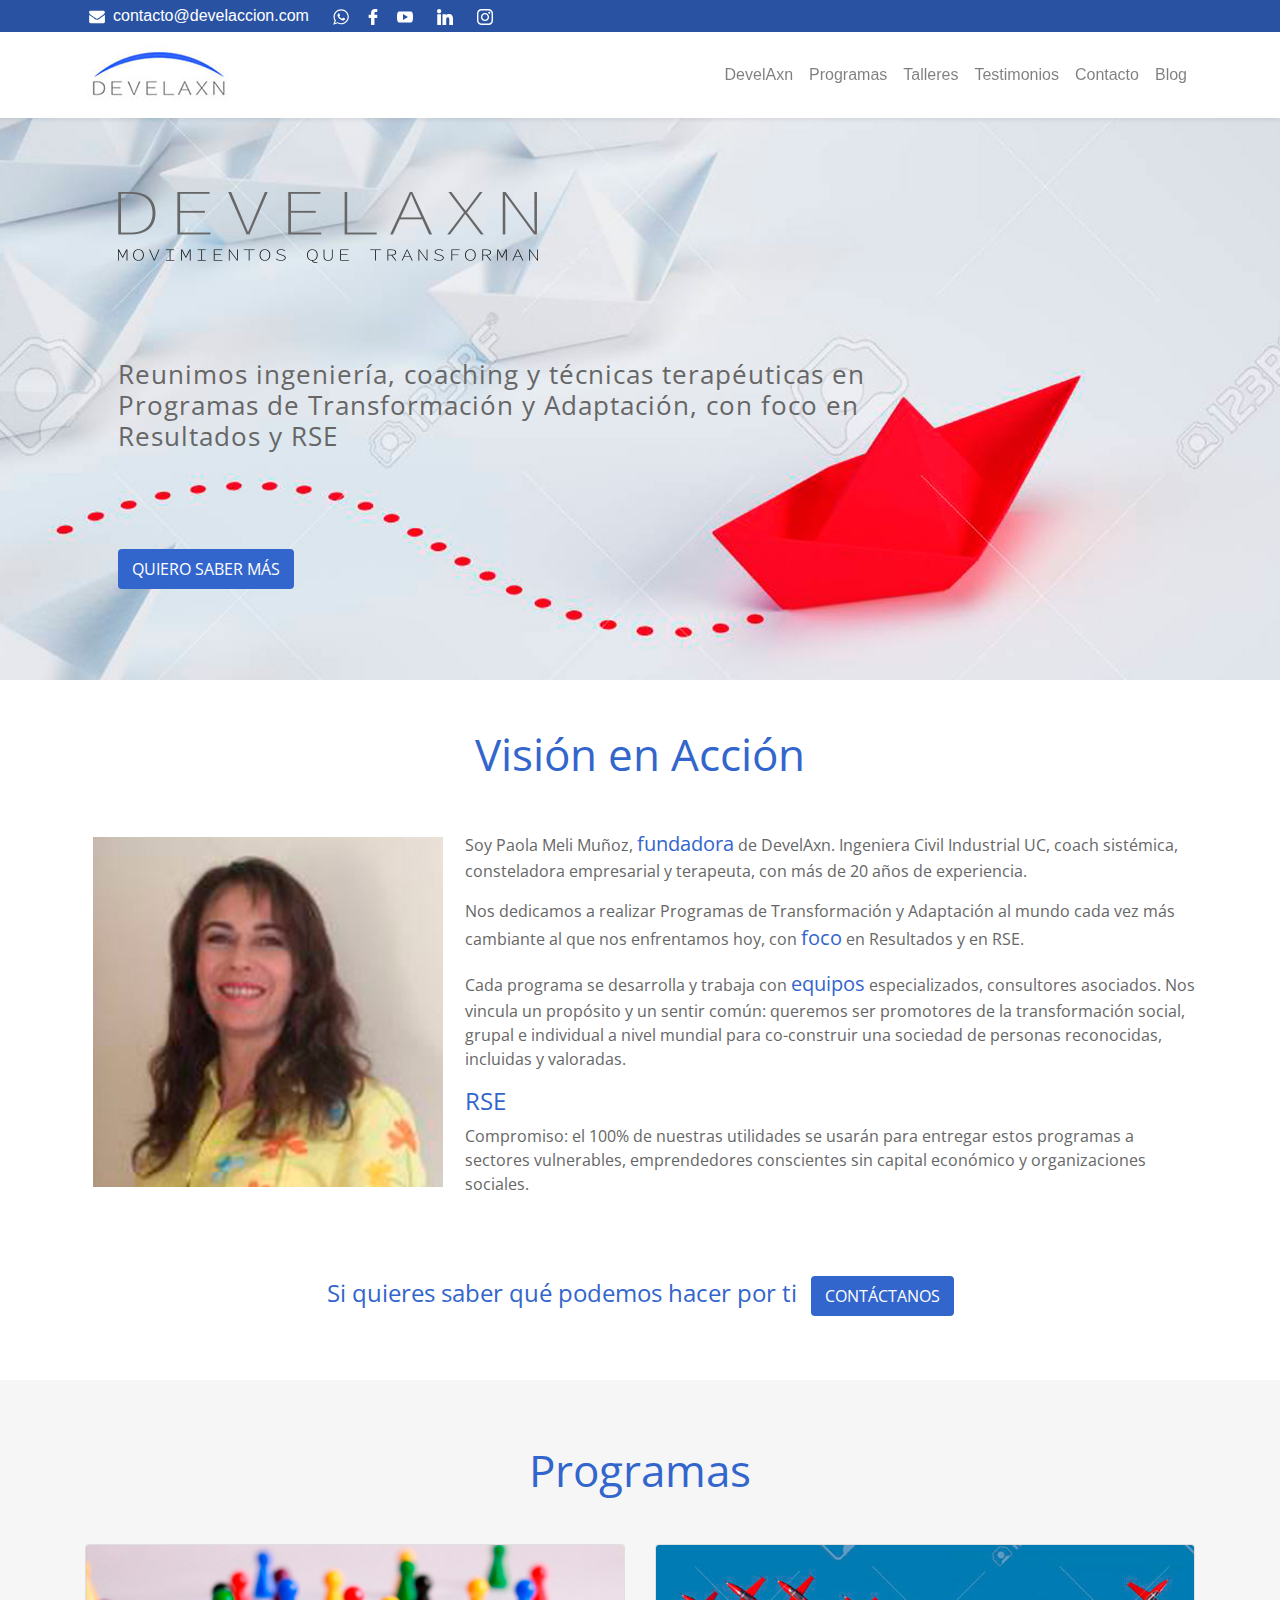
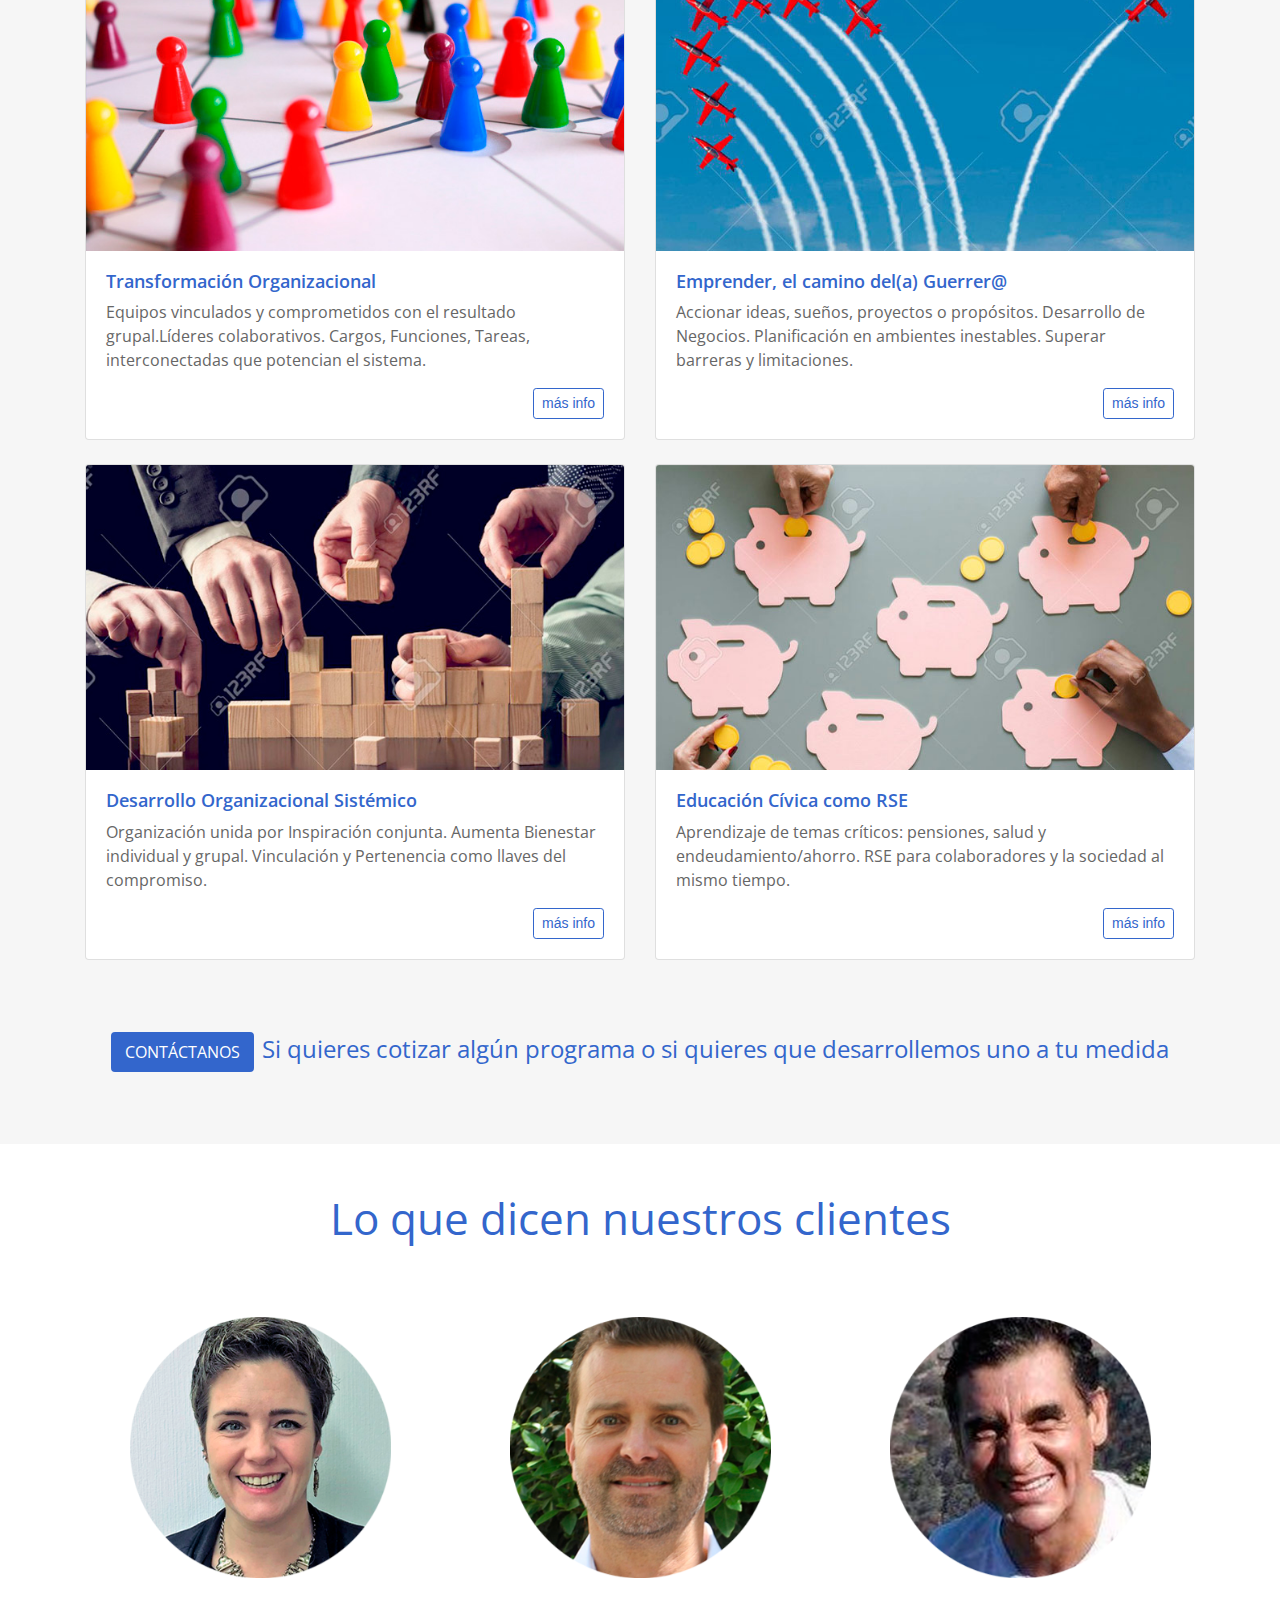
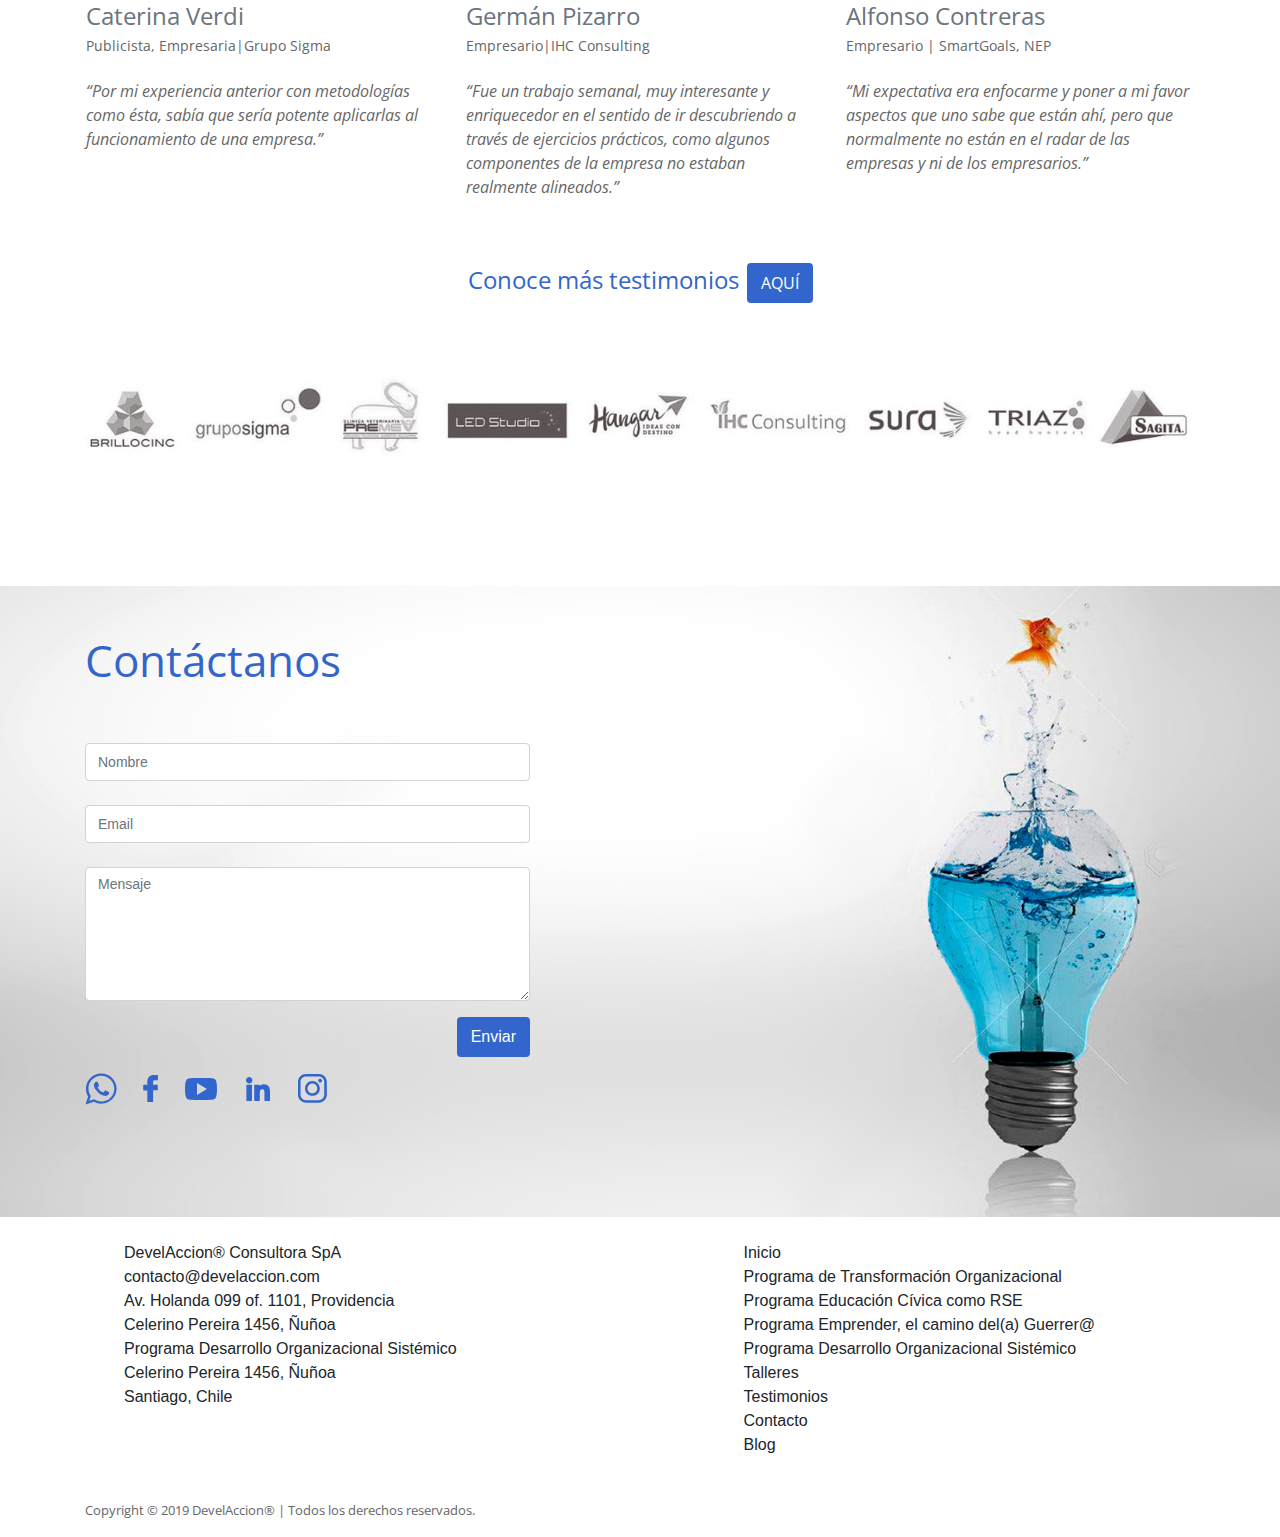
==== commit ae997b4d: "pagina de inicio con social icons svg" ====
--- a/index.html
+++ b/index.html
@@ -17,31 +17,115 @@
 
   <body>
     <!-- Esta es barrita superior con info -->
-    <section class="sectionInfo text-white fixed-top">
-      <div class="container">
-        <h5 class="text-white my-1">contacto@develaccion.com</h5>
+    <section class="top-info text-white fixed-top">
+      <!-- icono envelope -->
+      <div class="container d-flex flex-row bd-highlight mb-3">
+        <div class="p-1 bd-highlight"><svg version="1.1" id="icon-envelope-sm" xmlns="http://www.w3.org/2000/svg" xmlns:xlink="http://www.w3.org/1999/xlink" x="0px" y="0px" viewbox="0 0 20.4 16" style="enable-background:new 0 0 20.4 16;" xml:space="preserve" width="1rem" height="1rem">
+        <style type="text/css">
+        	.envelope{fill:#FFFFFF;}
+        </style>
+        <g>
+        	<g>
+        		<path class="envelope" d="M2.1,5c0.3,0.2,1,0.7,2.3,1.6s2.3,1.6,2.9,2C7.4,8.7,7.5,8.8,7.8,9C8,9.1,8.2,9.3,8.4,9.4S8.7,9.6,9,9.8
+        			c0.2,0.1,0.4,0.2,0.6,0.3c0.2,0.1,0.4,0.1,0.6,0.1h0h0c0.2,0,0.4,0,0.6-0.1c0.2-0.1,0.4-0.2,0.6-0.3c0.2-0.1,0.4-0.3,0.6-0.4
+        			c0.2-0.1,0.4-0.3,0.6-0.4C12.8,8.8,13,8.7,13,8.6c0.7-0.5,2.4-1.7,5.2-3.6c0.5-0.4,1-0.8,1.4-1.4c0.4-0.5,0.6-1.1,0.6-1.7
+        			c0-0.5-0.2-0.9-0.5-1.3c-0.4-0.3-0.8-0.5-1.3-0.5H1.9c-0.6,0-1,0.2-1.3,0.6C0.3,1.1,0.1,1.6,0.1,2.1c0,0.5,0.2,1,0.6,1.5
+        			C1.2,4.2,1.6,4.7,2.1,5z"/>
+        		<path class="envelope" d="M19.1,6.2c-2.5,1.7-4.3,3-5.6,3.9c-0.4,0.3-0.8,0.6-1,0.7s-0.6,0.4-1.1,0.5c-0.4,0.2-0.9,0.3-1.2,0.3h0h0
+        			c-0.4,0-0.8-0.1-1.2-0.3c-0.4-0.2-0.8-0.4-1.1-0.5c-0.3-0.2-0.6-0.4-1-0.7C5.8,9.3,4,8,1.3,6.2c-0.4-0.3-0.8-0.6-1.1-1v8.9
+        			c0,0.5,0.2,0.9,0.5,1.3c0.3,0.3,0.8,0.5,1.3,0.5h16.5c0.5,0,0.9-0.2,1.3-0.5c0.3-0.3,0.5-0.8,0.5-1.3V5.2
+        			C19.9,5.6,19.5,5.9,19.1,6.2z"/>
+        	</g>
+        </g>
+        </svg></div>
+        <!-- email -->
+        <div class="p-1 bd-highlight">
+          <a class="text-white" href="mailto:contacto@develaccion.com">contacto@develaccion.com</a>
+        </div>
 
         <!-- icono whatsapp -->
-          <svg version="1.1" id="icon-whatsapp-sm" xmlns="http://www.w3.org/2000/svg" xmlns:xlink="http://www.w3.org/1999/xlink" x="0" y="0" viewbox="0 0 56.7 56.7" style="enable-background:new 0 0 56.7 56.7;" xml:space="preserve" width="5rem" height="1rem">
-          <style type="text/css">
-            .st0{fill:#FFFFFF;}
-          </style>
-          <g>
-            <path class="st0" d="M56,27.5c0,14.8-12.1,26.8-27.2,26.8c-4.7,0-9.2-1.3-13.1-3.4L0.7,56l4.9-14.4c-2.5-4.1-4-8.8-4-13.9
-              c0.2-14.9,12.2-27,27.2-27S56,12.8,56,27.5z M28.8,5C16.2,5,6.1,15.1,6.1,27.5c0,4.9,1.6,9.5,4.3,13.3l-2.9,8.5l8.8-2.7
-              C20,49,24.3,50.4,29,50.4c12.6,0,22.9-10.1,22.9-22.7C51.7,15.1,41.4,5,28.8,5z M42.5,33.8c-0.2-0.4-0.5-0.4-1.3-0.7s-4-2-4.5-2.2
-              c-0.5-0.2-1.1-0.4-1.4,0.4c-0.4,0.7-1.8,2.2-2.2,2.5s-0.7,0.5-1.4,0.2c-0.7-0.4-2.9-1.1-5.4-3.2c-2-1.8-3.2-4-3.8-4.5
-              c-0.4-0.7,0-1.1,0.4-1.3c0.4-0.4,0.7-0.7,1.1-1.1c0.4-0.4,0.4-0.7,0.7-1.1c0.2-0.4,0.2-0.9,0-1.1c-0.2-0.4-1.4-3.6-2-4.9
-              c-0.5-1.3-1.1-1.1-1.4-1.1c-0.4,0-0.9,0-1.3,0c-0.4,0-1.1,0.2-1.8,0.9s-2.3,2.3-2.3,5.6s2.3,6.3,2.7,6.8c0.4,0.4,4.7,7.4,11.3,9.9
-              c6.8,2.7,6.8,1.8,7.9,1.6c1.3-0.2,4-1.6,4.5-3.1C42.7,35.5,42.7,34,42.5,33.8z"/>
-          </g>
-          </svg>
-
+        <div class="p-1 ml-3 bd-highlight d-none d-sm-block">
+            <a href="https://api.whatsapp.com/send?phone=56968447328"><svg version="1.1" id="icon-whatsapp-xs" xmlns="http://www.w3.org/2000/svg" xmlns:xlink="http://www.w3.org/1999/xlink" x="0" y="0" viewbox="0 0 56.7 56.7" style="enable-background:new 0 0 56.7 56.7;" xml:space="preserve" width="1rem" height="1rem">
+            <style type="text/css">
+              .whatsapp-shape{fill:#FFFFFF;}
+            </style>
+            <g>
+              <path class="whatsapp-shape" d="M56,27.5c0,14.8-12.1,26.8-27.2,26.8c-4.7,0-9.2-1.3-13.1-3.4L0.7,56l4.9-14.4c-2.5-4.1-4-8.8-4-13.9
+                c0.2-14.9,12.2-27,27.2-27S56,12.8,56,27.5z M28.8,5C16.2,5,6.1,15.1,6.1,27.5c0,4.9,1.6,9.5,4.3,13.3l-2.9,8.5l8.8-2.7
+                C20,49,24.3,50.4,29,50.4c12.6,0,22.9-10.1,22.9-22.7C51.7,15.1,41.4,5,28.8,5z M42.5,33.8c-0.2-0.4-0.5-0.4-1.3-0.7s-4-2-4.5-2.2
+                c-0.5-0.2-1.1-0.4-1.4,0.4c-0.4,0.7-1.8,2.2-2.2,2.5s-0.7,0.5-1.4,0.2c-0.7-0.4-2.9-1.1-5.4-3.2c-2-1.8-3.2-4-3.8-4.5
+                c-0.4-0.7,0-1.1,0.4-1.3c0.4-0.4,0.7-0.7,1.1-1.1c0.4-0.4,0.4-0.7,0.7-1.1c0.2-0.4,0.2-0.9,0-1.1c-0.2-0.4-1.4-3.6-2-4.9
+                c-0.5-1.3-1.1-1.1-1.4-1.1c-0.4,0-0.9,0-1.3,0c-0.4,0-1.1,0.2-1.8,0.9s-2.3,2.3-2.3,5.6s2.3,6.3,2.7,6.8c0.4,0.4,4.7,7.4,11.3,9.9
+                c6.8,2.7,6.8,1.8,7.9,1.6c1.3-0.2,4-1.6,4.5-3.1C42.7,35.5,42.7,34,42.5,33.8z"/>
+            </g>
+            </svg></a>
+        </div>
+        <!-- icono facebook -->
+        <div class="p-1 bd-highlight d-none d-sm-block">
+            <a href="https://www.facebook.com/develAccion/"><svg version="1.1" id="icon-facebook-sm" xmlns="http://www.w3.org/2000/svg" xmlns:xlink="http://www.w3.org/1999/xlink" x="0px" y="0px" viewbox="0 0 96.1 96.1" style="enable-background:new 0 0 96.1 96.1;" xml:space="preserve" width="1rem" height="1rem" class="ml-2">
+            <style type="text/css">
+              .facebook-shape{fill:#FFFFFF;}
+            </style>
+            <g>
+              <path class="facebook-shape" d="M72.1,0H59.6c-14,0-23.1,9.3-23.1,23.7v10.9H24c-1.1,0-2,0.9-2,2v15.8c0,1.1,0.9,2,2,2h12.5v39.9
+                c0,1.1,0.9,2,2,2h16.4c1.1,0,2-0.9,2-2v-40h14.7c1.1,0,2-0.9,2-2V36.5c0-0.5-0.2-1-0.6-1.4s-0.9-0.6-1.4-0.6H56.8v-9.2
+                c0-4.4,1.1-6.7,6.8-6.7H72c1.1,0,2-0.9,2-2V2C74,0.9,73.2,0,72.1,0z"/>
+            </g>
+            </svg></a>
+        </div>
+        <!-- icono youtube -->
+        <div class="p-1 bd-highlight d-none d-sm-block">
+            <a href="https://www.youtube.com/channel/UCSEEKiRiU8hij9ErKugWzLg">                <svg version="1.1" id="icon-youtube-sm" xmlns="http://www.w3.org/2000/svg" xmlns:xlink="http://www.w3.org/1999/xlink" x="0px" y="0px" viewbox="0 0 512 512" style="enable-background:new 0 0 512 512;" xml:space="preserve" width="1rem" height="1rem" class="ml-2">
+            <style type="text/css">
+              .youtube-shape{fill:#FFFFFF;}
+            </style>
+              <g>
+                <path class="youtube-shape" d="M490.2,113.9c-13.9-24.7-29-29.2-59.6-31c-30.7-2-107.8-2.9-174.5-2.9c-66.9,0-144,0.9-174.7,2.9
+                  c-30.6,1.8-45.7,6.3-59.7,31C7.4,138.6,0,181.1,0,255.9c0,0.1,0,0.1,0,0.1c0,0.1,0,0.1,0,0.1v0.1c0,74.5,7.4,117.3,21.7,141.7
+                  c14,24.7,29.1,29.2,59.7,31.3c30.7,1.8,107.8,2.8,174.7,2.8c66.8,0,143.9-1.1,174.6-2.8c30.7-2.1,45.8-6.6,59.6-31.3
+                  c14.4-24.4,21.7-67.2,21.7-141.7c0,0,0-0.1,0-0.2v-0.1C512,181.1,504.7,138.6,490.2,113.9z M192,352V160l160,96L192,352z"/>
+              </g>
+            </svg></a>
+        </div>
+        <!-- icono linkedin -->
+        <div class="p-1 bd-highlight d-none d-sm-block">
+            <a href="https://www.linkedin.com/company/develaccion/"><svg version="1.1" id="icon-linkedin-sm" xmlns="http://www.w3.org/2000/svg" xmlns:xlink="http://www.w3.org/1999/xlink" x="0px" y="0px" viewbox="0 0 310 310" style="enable-background:new 0 0 310 310;" xml:space="preserve" width="1rem" height="1rem" class="ml-3">
+            <style type="text/css">
+              .linkedin-shape{fill:#FFFFFF;}
+            </style>
+            <g id="XMLID_801_sm">
+              <path id="XMLID_802_sm" class="linkedin-shape" d="M72.2,99.7H9.9c-2.8,0-5,2.2-5,5v199.9c0,2.8,2.2,5,5,5h62.2c2.8,0,5-2.2,5-5V104.7
+                C77.2,102,74.9,99.7,72.2,99.7z"/>
+              <path id="XMLID_803_sm" class="linkedin-shape" d="M41.1,0.3C18.4,0.3,0,18.7,0,41.4c0,22.6,18.4,41,41.1,41c22.6,0,41-18.4,41-41
+                C82.1,18.7,63.7,0.3,41.1,0.3z"/>
+              <path id="XMLID_804_sm" class="linkedin-shape" d="M230.5,94.8c-25,0-43.5,10.7-54.7,23v-13c0-2.8-2.2-5-5-5h-59.6c-2.8,0-5,2.2-5,5v199.9
+                c0,2.8,2.2,5,5,5h62.1c2.8,0,5-2.2,5-5v-98.9c0-33.3,9.1-46.3,32.3-46.3c25.3,0,27.3,20.8,27.3,48v97.2c0,2.8,2.2,5,5,5H305
+                c2.8,0,5-2.2,5-5V195C310,145.4,300.5,94.8,230.5,94.8z"/>
+            </g>
+            </svg></a>
+        </div>
+        <!-- icono instagram   -->
+        <div class="p-1 bd-highlight d-none d-sm-block">
+            <a href="https://www.instagram.com/develaccion/"><svg version="1.1" id="icon-instagram-sm" xmlns="http://www.w3.org/2000/svg" xmlns:xlink="http://www.w3.org/1999/xlink" x="0px" y="0px" viewbox="0 0 169.1 169.1" style="enable-background:new 0 0 169.1 169.1;" xml:space="preserve" width="1rem" height="1rem" class="ml-3">
+            <style type="text/css">
+              .instagram-shape{fill:#FFFFFF;}
+            </style>
+            <g>
+              <path class="instagram-shape" d="M122.4,0H46.7C20.9,0,0,20.9,0,46.7v75.8c0,25.7,20.9,46.7,46.7,46.7h75.8c25.7,0,46.7-20.9,46.7-46.7V46.7
+                C169.1,20.9,148.1,0,122.4,0z M154.1,122.4c0,17.5-14.2,31.7-31.7,31.7H46.7c-17.5,0-31.7-14.2-31.7-31.7V46.7
+                C15,29.2,29.2,15,46.7,15h75.8c17.5,0,31.7,14.2,31.7,31.7L154.1,122.4L154.1,122.4z"/>
+              <path class="instagram-shape" d="M84.5,41C60.5,41,41,60.5,41,84.5s19.5,43.6,43.6,43.6s43.6-19.5,43.6-43.6C128.1,60.5,108.6,41,84.5,41z
+                 M84.5,113.1c-15.7,0-28.6-12.8-28.6-28.6C56,68.8,68.8,56,84.5,56s28.6,12.8,28.6,28.6C113.1,100.3,100.3,113.1,84.5,113.1z"/>
+              <path class="instagram-shape" d="M129.9,28.3c-2.9,0-5.7,1.2-7.8,3.2c-2.1,2-3.2,4.9-3.2,7.8c0,2.9,1.2,5.7,3.2,7.8c2,2,4.9,3.2,7.8,3.2
+                c2.9,0,5.7-1.2,7.8-3.2s3.2-4.9,3.2-7.8c0-2.9-1.2-5.7-3.2-7.8S132.8,28.3,129.9,28.3z"/>
+            </g>
+            </svg></a>
+        </div>
       </div>
     </section>
 
     <!-- Este es el Navbar -->
-    <nav class="navbar navbar-expand-lg navbar-light bg-white mt-4 fixed-top">
+    <nav class="navbar navbar-expand-lg navbar-light bg-white fixed-top shadow-sm">
       <div class="container">
         <a class="navbar-brand" href="#"><img src="assets/img/logo.jpg" class="img-responsive" alt="Logo DevelAxn"></a>
         <button class="navbar-toggler" type="button" data-toggle="collapse" data-target="#navbarNav" aria-controls="navbarNav" aria-expanded="false" aria-label="Toggle navigation">
@@ -250,8 +334,9 @@
               </div>
 
               <div class="rrss-form mt-2">
+
               <!-- icono whatsapp -->
-                <svg version="1.1" id="icon-whatsapp" xmlns="http://www.w3.org/2000/svg" xmlns:xlink="http://www.w3.org/1999/xlink" x="0" y="0" viewbox="0 0 56.7 56.7" style="enable-background:new 0 0 56.7 56.7;" xml:space="preserve" width="2rem" height="2rem">
+                <a href="https://api.whatsapp.com/send?phone=56968447328"><svg version="1.1" id="icon-whatsapp" xmlns="http://www.w3.org/2000/svg" xmlns:xlink="http://www.w3.org/1999/xlink" x="0" y="0" viewbox="0 0 56.7 56.7" style="enable-background:new 0 0 56.7 56.7;" xml:space="preserve" width="2rem" height="2rem">
                 <style type="text/css">
                 	.st0{fill:#3366CC;}
                 </style>
@@ -264,9 +349,10 @@
                 		c-0.5-1.3-1.1-1.1-1.4-1.1c-0.4,0-0.9,0-1.3,0c-0.4,0-1.1,0.2-1.8,0.9s-2.3,2.3-2.3,5.6s2.3,6.3,2.7,6.8c0.4,0.4,4.7,7.4,11.3,9.9
                 		c6.8,2.7,6.8,1.8,7.9,1.6c1.3-0.2,4-1.6,4.5-3.1C42.7,35.5,42.7,34,42.5,33.8z"/>
                 </g>
-                </svg>
+                </svg></a>
+
               <!-- icono facebook -->
-                <svg version="1.1" id="icon-facebook" xmlns="http://www.w3.org/2000/svg" xmlns:xlink="http://www.w3.org/1999/xlink" x="0px" y="0px" viewbox="0 0 96.1 96.1" style="enable-background:new 0 0 96.1 96.1;" xml:space="preserve" width="1.7rem" height="1.7rem" class="ml-3">
+                <a href="https://www.facebook.com/develAccion/"><svg version="1.1" id="icon-facebook" xmlns="http://www.w3.org/2000/svg" xmlns:xlink="http://www.w3.org/1999/xlink" x="0px" y="0px" viewbox="0 0 96.1 96.1" style="enable-background:new 0 0 96.1 96.1;" xml:space="preserve" width="1.7rem" height="1.7rem" class="ml-3">
                 <style type="text/css">
                 	.st0{fill:#3366CC;}
                 </style>
@@ -275,24 +361,23 @@
                 		c0,1.1,0.9,2,2,2h16.4c1.1,0,2-0.9,2-2v-40h14.7c1.1,0,2-0.9,2-2V36.5c0-0.5-0.2-1-0.6-1.4s-0.9-0.6-1.4-0.6H56.8v-9.2
                 		c0-4.4,1.1-6.7,6.8-6.7H72c1.1,0,2-0.9,2-2V2C74,0.9,73.2,0,72.1,0z"/>
                 </g>
-                </svg>
+                </svg></a>
+
               <!-- icono youtube -->
-                <svg version="1.1" id="icon-youtube" xmlns="http://www.w3.org/2000/svg" xmlns:xlink="http://www.w3.org/1999/xlink" x="0px" y="0px"
-                	 viewbox="0 0 512 512" style="enable-background:new 0 0 512 512;" xml:space="preserve" width="2rem" height="2rem" class="ml-3">
+                <a href="https://www.youtube.com/channel/UCSEEKiRiU8hij9ErKugWzLg">                <svg version="1.1" id="icon-youtube" xmlns="http://www.w3.org/2000/svg" xmlns:xlink="http://www.w3.org/1999/xlink" x="0px" y="0px" viewbox="0 0 512 512" style="enable-background:new 0 0 512 512;" xml:space="preserve" width="2rem" height="2rem" class="ml-3">
                 <style type="text/css">
-                	.st0{fill:#3366CC;}
+                  .st0{fill:#3366CC;}
                 </style>
-                <g>
-                	<g>
-                		<path class="st0" d="M490.2,113.9c-13.9-24.7-29-29.2-59.6-31c-30.7-2-107.8-2.9-174.5-2.9c-66.9,0-144,0.9-174.7,2.9
-                			c-30.6,1.8-45.7,6.3-59.7,31C7.4,138.6,0,181.1,0,255.9c0,0.1,0,0.1,0,0.1c0,0.1,0,0.1,0,0.1v0.1c0,74.5,7.4,117.3,21.7,141.7
-                			c14,24.7,29.1,29.2,59.7,31.3c30.7,1.8,107.8,2.8,174.7,2.8c66.8,0,143.9-1.1,174.6-2.8c30.7-2.1,45.8-6.6,59.6-31.3
-                			c14.4-24.4,21.7-67.2,21.7-141.7c0,0,0-0.1,0-0.2v-0.1C512,181.1,504.7,138.6,490.2,113.9z M192,352V160l160,96L192,352z"/>
-                	</g>
-                </g>
-                </svg>
+                  <g>
+                    <path class="st0" d="M490.2,113.9c-13.9-24.7-29-29.2-59.6-31c-30.7-2-107.8-2.9-174.5-2.9c-66.9,0-144,0.9-174.7,2.9
+                      c-30.6,1.8-45.7,6.3-59.7,31C7.4,138.6,0,181.1,0,255.9c0,0.1,0,0.1,0,0.1c0,0.1,0,0.1,0,0.1v0.1c0,74.5,7.4,117.3,21.7,141.7
+                      c14,24.7,29.1,29.2,59.7,31.3c30.7,1.8,107.8,2.8,174.7,2.8c66.8,0,143.9-1.1,174.6-2.8c30.7-2.1,45.8-6.6,59.6-31.3
+                      c14.4-24.4,21.7-67.2,21.7-141.7c0,0,0-0.1,0-0.2v-0.1C512,181.1,504.7,138.6,490.2,113.9z M192,352V160l160,96L192,352z"/>
+                  </g>
+                </svg></a>
+
               <!-- icono linkedin -->
-                <svg version="1.1" id="icon-linkedin" xmlns="http://www.w3.org/2000/svg" xmlns:xlink="http://www.w3.org/1999/xlink" x="0px" y="0px" viewbox="0 0 310 310" style="enable-background:new 0 0 310 310;" xml:space="preserve" width="1.5rem" height="1.5rem" class="ml-4">
+                <a href="https://www.linkedin.com/company/develaccion/"><svg version="1.1" id="icon-linkedin" xmlns="http://www.w3.org/2000/svg" xmlns:xlink="http://www.w3.org/1999/xlink" x="0px" y="0px" viewbox="0 0 310 310" style="enable-background:new 0 0 310 310;" xml:space="preserve" width="1.5rem" height="1.5rem" class="ml-4">
                 <style type="text/css">
                 	.st0{fill:#3366CC;}
                 </style>
@@ -305,9 +390,10 @@
                 		c0,2.8,2.2,5,5,5h62.1c2.8,0,5-2.2,5-5v-98.9c0-33.3,9.1-46.3,32.3-46.3c25.3,0,27.3,20.8,27.3,48v97.2c0,2.8,2.2,5,5,5H305
                 		c2.8,0,5-2.2,5-5V195C310,145.4,300.5,94.8,230.5,94.8z"/>
                 </g>
-                </svg>
+                </svg></a>
+
               <!-- icono instagram   -->
-                <svg version="1.1" id="icon-instagram" xmlns="http://www.w3.org/2000/svg" xmlns:xlink="http://www.w3.org/1999/xlink" x="0px" y="0px" viewbox="0 0 169.1 169.1" style="enable-background:new 0 0 169.1 169.1;" xml:space="preserve" width="1.8rem" height="1.8rem" class="ml-4">
+                <a href="https://www.instagram.com/develaccion/"><svg version="1.1" id="icon-instagram" xmlns="http://www.w3.org/2000/svg" xmlns:xlink="http://www.w3.org/1999/xlink" x="0px" y="0px" viewbox="0 0 169.1 169.1" style="enable-background:new 0 0 169.1 169.1;" xml:space="preserve" width="1.8rem" height="1.8rem" class="ml-4">
                 <style type="text/css">
                 	.st0{fill:#3366CC;}
                 </style>
@@ -320,7 +406,7 @@
                 	<path class="st0" d="M129.9,28.3c-2.9,0-5.7,1.2-7.8,3.2c-2.1,2-3.2,4.9-3.2,7.8c0,2.9,1.2,5.7,3.2,7.8c2,2,4.9,3.2,7.8,3.2
                 		c2.9,0,5.7-1.2,7.8-3.2s3.2-4.9,3.2-7.8c0-2.9-1.2-5.7-3.2-7.8S132.8,28.3,129.9,28.3z"/>
                 </g>
-                </svg>
+                </svg></a>
 
               </div>
             </form>
--- a/assets/css/main.css
+++ b/assets/css/main.css
@@ -1,7 +1,7 @@
 @import url("https://fonts.googleapis.com/css?family=Open+Sans:300,300i,400,400i,600,600i,700,700i&display=swap");
 ::placeholder {
   color: #666666;
-  font-size: 0.75rem;
+  font-size: 0.875rem;
 }
 
 * {
@@ -42,7 +42,7 @@
 h5 {
   font-family: "Open Sans", sans-serif;
   font-weight: 400;
-  font-size: 0.75rem;
+  font-size: 0.875rem;
   color: #666666;
 }
 
@@ -64,12 +64,12 @@
 
 .slogan {
   color: #666666;
-  width: 75%;
+  width: 70%;
 }
 
 @media (max-width: 576px) {
   .header__logo {
-    width: 80%;
+    width: 74%;
   }
 
   h1 {
@@ -87,7 +87,7 @@
 
 @media (max-width: 576px) {
   ul {
-    font-size: 0.75rem;
+    font-size: 0.875rem;
     line-height: 1.6;
   }
 }
@@ -156,8 +156,12 @@
   box-shadow: 0 0 0 0.2rem rgba(0, 123, 255, 0.5);
 }
 
-.sectionInfo {
+.top-info {
   background-color: #2952a3;
+}
+
+.navbar {
+  margin-top: 2rem;
 }
 
 .contact {
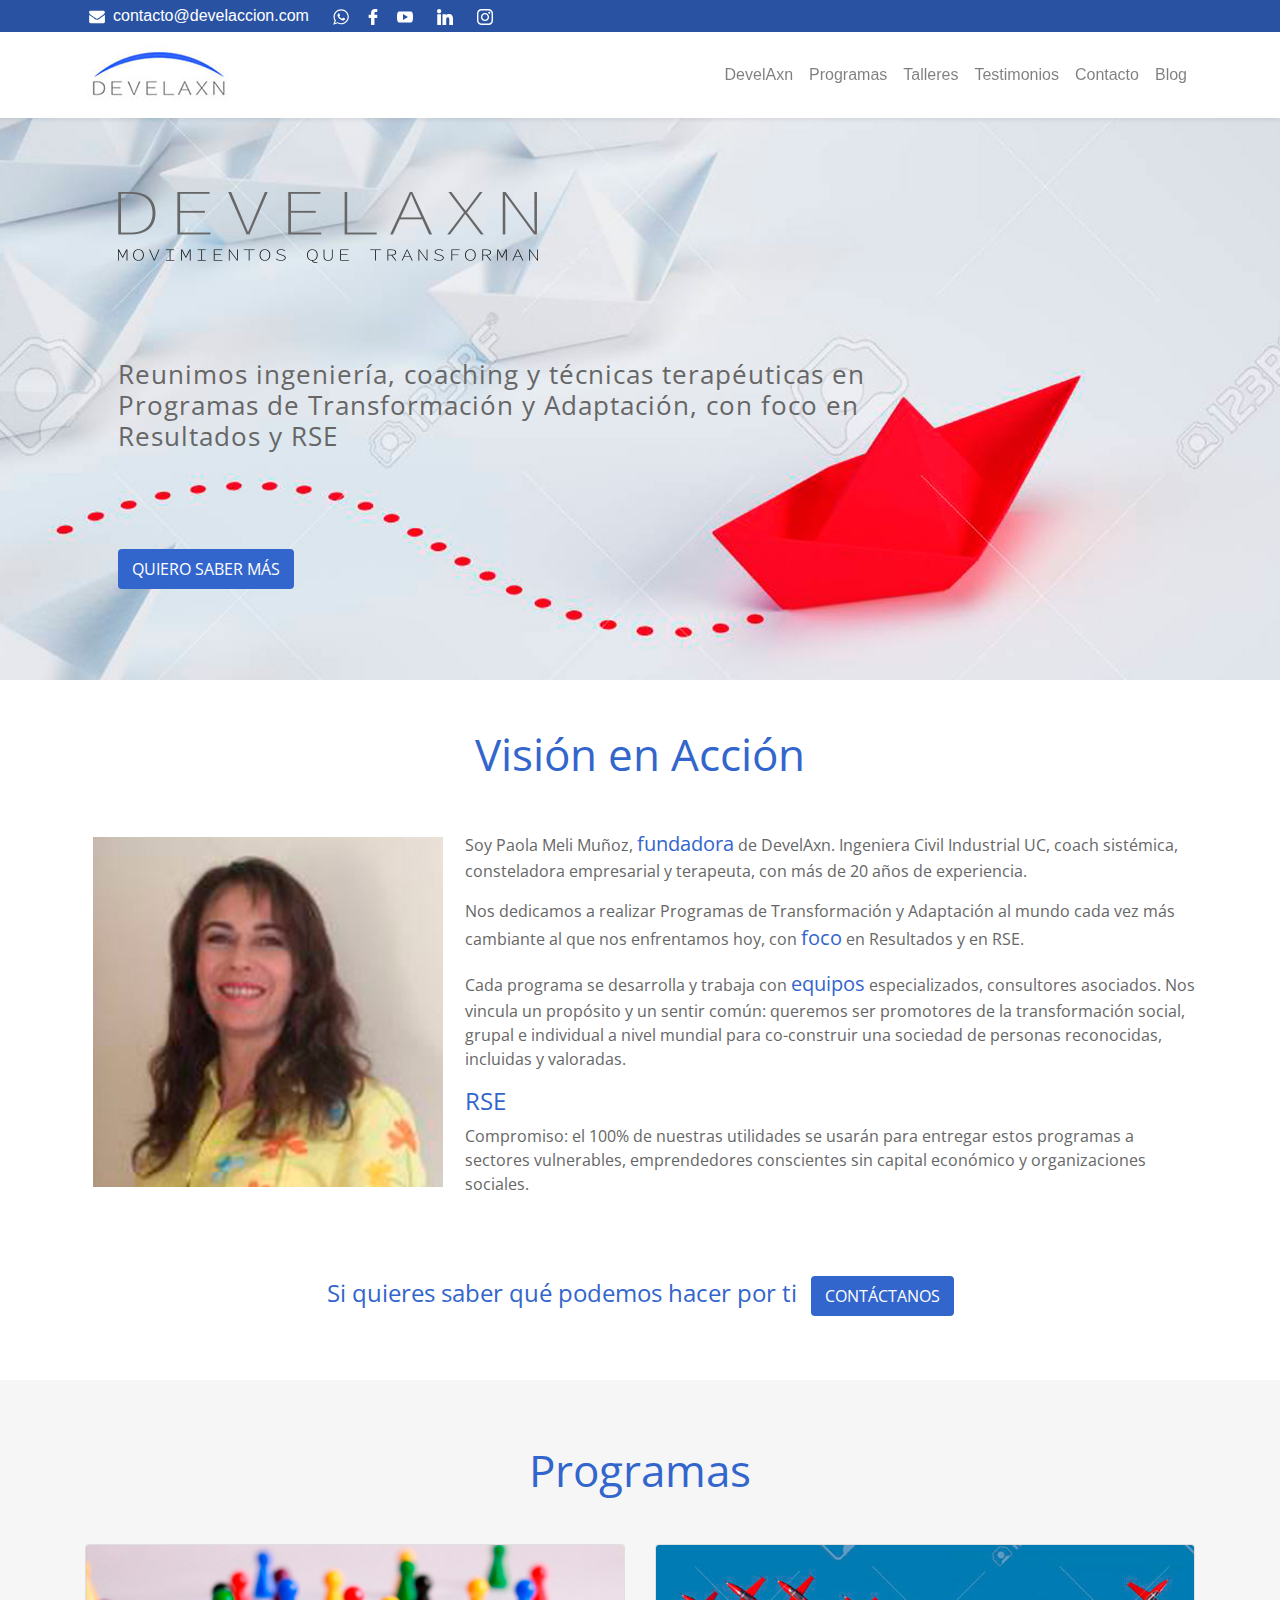
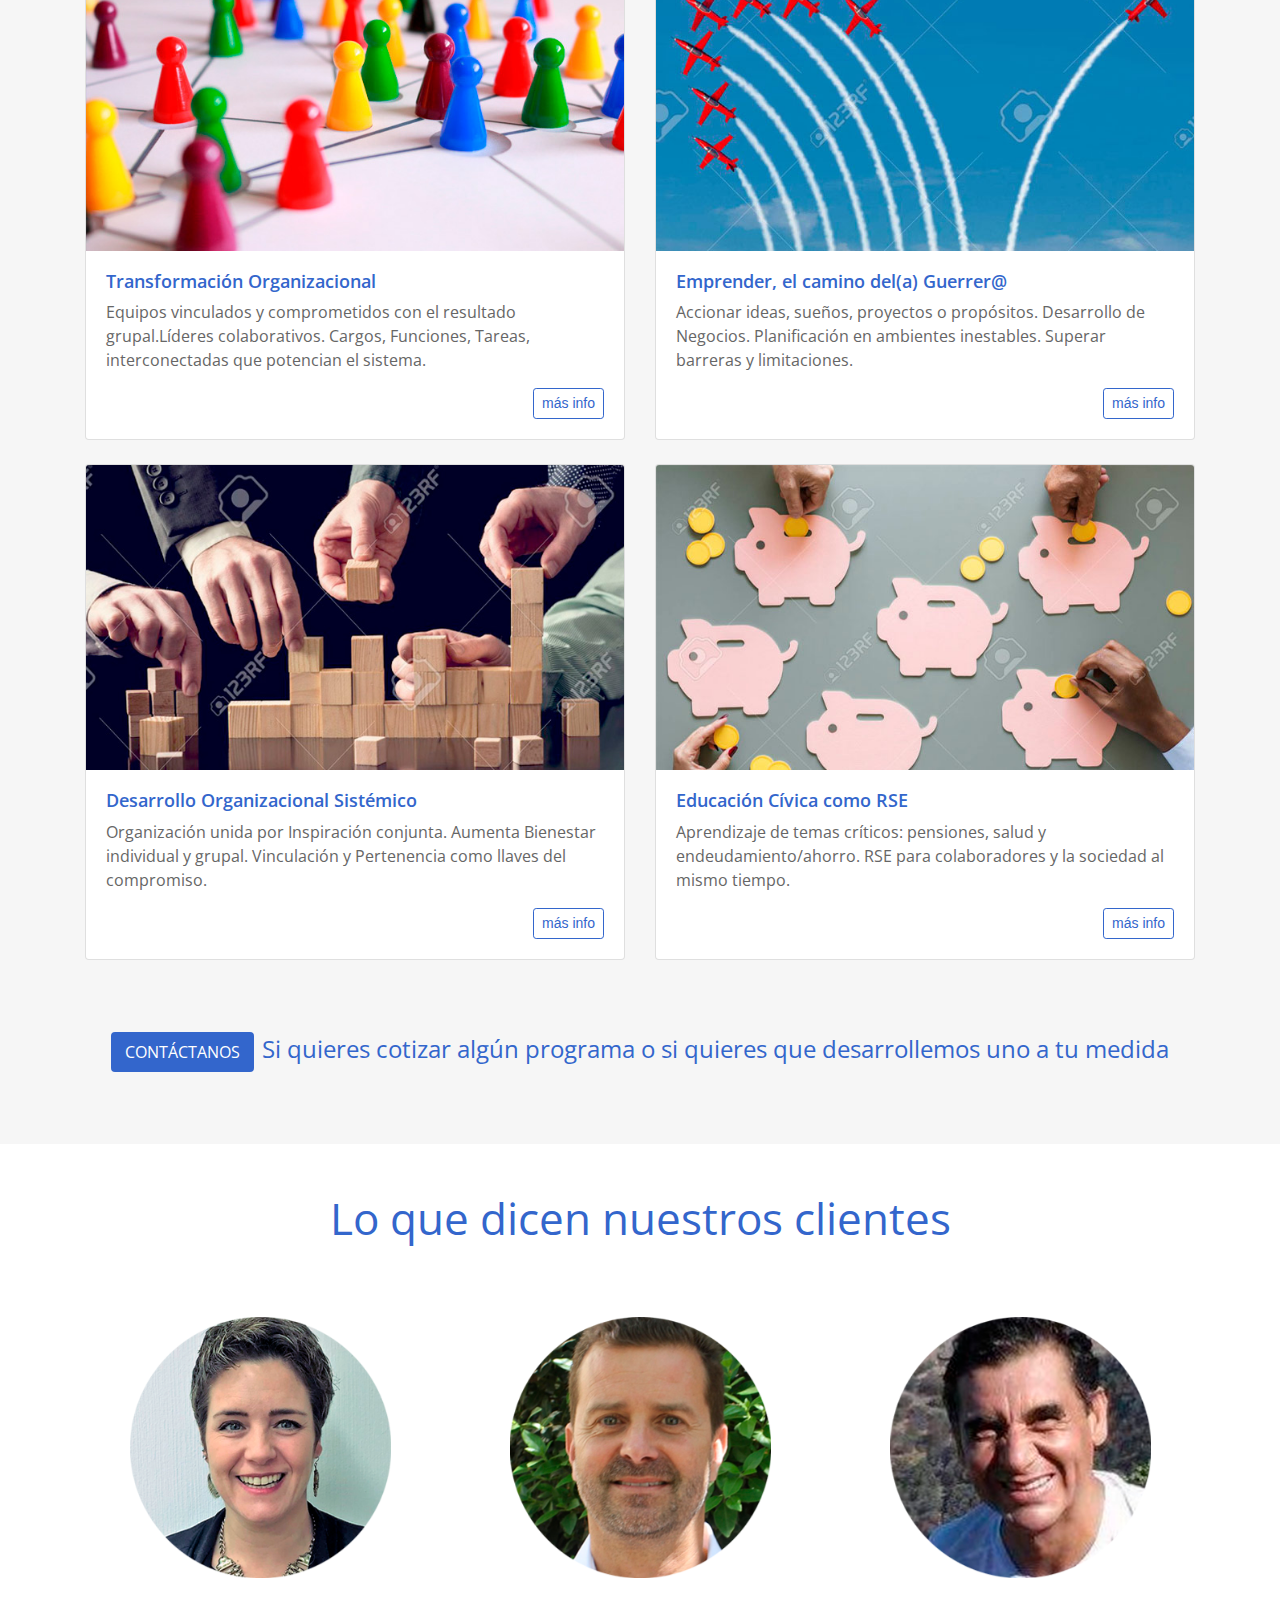
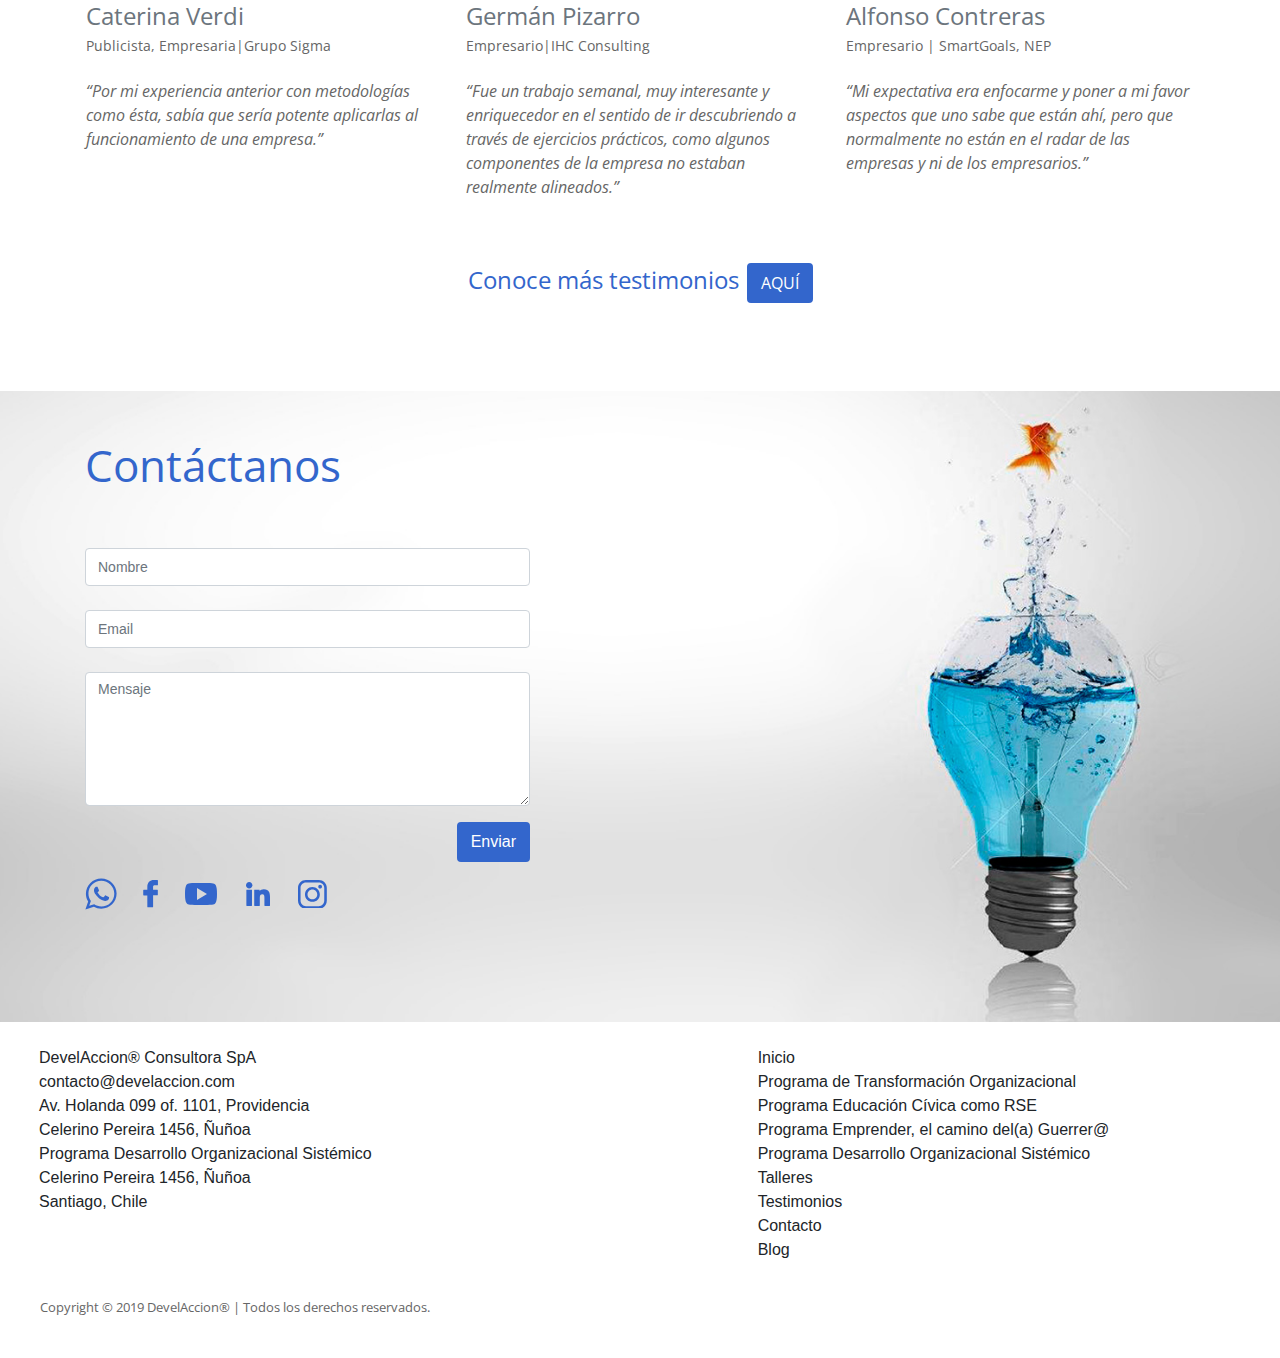
==== commit 40c9c232: "pagina de inicio con BEM y animaciones" ====
--- a/index.html
+++ b/index.html
@@ -17,10 +17,10 @@
 
   <body>
     <!-- Esta es barrita superior con info -->
-    <section class="top-info text-white fixed-top">
+    <section class="SectionTop text-white fixed-top">
       <!-- icono envelope -->
-      <div class="container d-flex flex-row bd-highlight mb-3">
-        <div class="p-1 bd-highlight"><svg version="1.1" id="icon-envelope-sm" xmlns="http://www.w3.org/2000/svg" xmlns:xlink="http://www.w3.org/1999/xlink" x="0px" y="0px" viewbox="0 0 20.4 16" style="enable-background:new 0 0 20.4 16;" xml:space="preserve" width="1rem" height="1rem">
+      <div class="SectionTop__container container d-flex flex-row bd-highlight mb-3">
+        <div class="SectionTop__socialicon p-1 bd-highlight"><svg version="1.1" id="icon-envelope-sm" xmlns="http://www.w3.org/2000/svg" xmlns:xlink="http://www.w3.org/1999/xlink" x="0px" y="0px" viewbox="0 0 20.4 16" style="enable-background:new 0 0 20.4 16;" xml:space="preserve" width="1rem" height="1rem">
         <style type="text/css">
         	.envelope{fill:#FFFFFF;}
         </style>
@@ -39,12 +39,12 @@
         </g>
         </svg></div>
         <!-- email -->
-        <div class="p-1 bd-highlight">
-          <a class="text-white" href="mailto:contacto@develaccion.com">contacto@develaccion.com</a>
+        <div class="SectionTop__container p-1 bd-highlight">
+          <a class="SectionTop__email text-white" href="mailto:contacto@develaccion.com">contacto@develaccion.com</a>
         </div>
 
         <!-- icono whatsapp -->
-        <div class="p-1 ml-3 bd-highlight d-none d-sm-block">
+        <div class="SectionTop__socialicon p-1 ml-3 bd-highlight d-none d-sm-block">
             <a href="https://api.whatsapp.com/send?phone=56968447328"><svg version="1.1" id="icon-whatsapp-xs" xmlns="http://www.w3.org/2000/svg" xmlns:xlink="http://www.w3.org/1999/xlink" x="0" y="0" viewbox="0 0 56.7 56.7" style="enable-background:new 0 0 56.7 56.7;" xml:space="preserve" width="1rem" height="1rem">
             <style type="text/css">
               .whatsapp-shape{fill:#FFFFFF;}
@@ -61,7 +61,7 @@
             </svg></a>
         </div>
         <!-- icono facebook -->
-        <div class="p-1 bd-highlight d-none d-sm-block">
+        <div class="SectionTop__socialicon p-1 bd-highlight d-none d-sm-block">
             <a href="https://www.facebook.com/develAccion/"><svg version="1.1" id="icon-facebook-sm" xmlns="http://www.w3.org/2000/svg" xmlns:xlink="http://www.w3.org/1999/xlink" x="0px" y="0px" viewbox="0 0 96.1 96.1" style="enable-background:new 0 0 96.1 96.1;" xml:space="preserve" width="1rem" height="1rem" class="ml-2">
             <style type="text/css">
               .facebook-shape{fill:#FFFFFF;}
@@ -74,7 +74,7 @@
             </svg></a>
         </div>
         <!-- icono youtube -->
-        <div class="p-1 bd-highlight d-none d-sm-block">
+        <div class="SectionTop__socialicon p-1 bd-highlight d-none d-sm-block">
             <a href="https://www.youtube.com/channel/UCSEEKiRiU8hij9ErKugWzLg">                <svg version="1.1" id="icon-youtube-sm" xmlns="http://www.w3.org/2000/svg" xmlns:xlink="http://www.w3.org/1999/xlink" x="0px" y="0px" viewbox="0 0 512 512" style="enable-background:new 0 0 512 512;" xml:space="preserve" width="1rem" height="1rem" class="ml-2">
             <style type="text/css">
               .youtube-shape{fill:#FFFFFF;}
@@ -88,7 +88,7 @@
             </svg></a>
         </div>
         <!-- icono linkedin -->
-        <div class="p-1 bd-highlight d-none d-sm-block">
+        <div class="SectionTop__socialicon p-1 bd-highlight d-none d-sm-block">
             <a href="https://www.linkedin.com/company/develaccion/"><svg version="1.1" id="icon-linkedin-sm" xmlns="http://www.w3.org/2000/svg" xmlns:xlink="http://www.w3.org/1999/xlink" x="0px" y="0px" viewbox="0 0 310 310" style="enable-background:new 0 0 310 310;" xml:space="preserve" width="1rem" height="1rem" class="ml-3">
             <style type="text/css">
               .linkedin-shape{fill:#FFFFFF;}
@@ -105,7 +105,7 @@
             </svg></a>
         </div>
         <!-- icono instagram   -->
-        <div class="p-1 bd-highlight d-none d-sm-block">
+        <div class="SectionTop__socialicon p-1 bd-highlight d-none d-sm-block">
             <a href="https://www.instagram.com/develaccion/"><svg version="1.1" id="icon-instagram-sm" xmlns="http://www.w3.org/2000/svg" xmlns:xlink="http://www.w3.org/1999/xlink" x="0px" y="0px" viewbox="0 0 169.1 169.1" style="enable-background:new 0 0 169.1 169.1;" xml:space="preserve" width="1rem" height="1rem" class="ml-3">
             <style type="text/css">
               .instagram-shape{fill:#FFFFFF;}
@@ -126,13 +126,13 @@
 
     <!-- Este es el Navbar -->
     <nav class="navbar navbar-expand-lg navbar-light bg-white fixed-top shadow-sm">
-      <div class="container">
-        <a class="navbar-brand" href="#"><img src="assets/img/logo.jpg" class="img-responsive" alt="Logo DevelAxn"></a>
+      <div class="navbar__container container">
+        <a class="navbar-brand" href="#"><img src="assets/img/logo.jpg" class="navbar__logo img-responsive" alt="Logo DevelAxn"></a>
         <button class="navbar-toggler" type="button" data-toggle="collapse" data-target="#navbarNav" aria-controls="navbarNav" aria-expanded="false" aria-label="Toggle navigation">
           <span class="navbar-toggler-icon"></span>
         </button>
         <div class="collapse navbar-collapse" id="navbarNav">
-          <ul class="navbar-nav ml-auto">
+          <ul class="navbar__list navbar-nav ml-auto">
             <li class="nav-item">
               <a class="nav-link" href="#">DevelAxn</a>
             </li>
@@ -157,44 +157,43 @@
     </nav>
 
     <!-- Inicio Hero-->
-    <header>
+    <header class="SectionHeader">
       <div class="jumbotron jumbotron-fluid position-relative">
         <div class="container">
           <div class="row">
-            <img class="header__logo m-5" src="assets/img/Logo-temp-nombre-slogan.png" alt="Logo DevelAxn">
-            <h1 class="slogan m-5">Reunimos ingeniería, coaching y técnicas terapéuticas en Programas de Transformación y Adaptación, con foco en Resultados y RSE</h1>
-            <h3><a class="btn btn-primary m-5" href="#" role="button">QUIERO SABER MÁS</a></h3>
-          </div>
-        </div>
-      </div>
-
+            <img class="SectionHeader__logo m-5" src="assets/img/Logo-temp-nombre-slogan.png" alt="Logo DevelAxn">
+            <h1 class="SectionHeader__slogan m-5">Reunimos ingeniería, coaching y técnicas terapéuticas en Programas de Transformación y Adaptación, con foco en Resultados y RSE</h1>
+            <h3><a class="SectionHeader__btn btn btn-primary m-5" href="#" role="button">QUIERO SABER MÁS</a></h3>
+          </div>
+        </div>
+      </div>
     </header>
 
     <main>
-      <!-- Seccion Vision en Accion -->
-      <section>
-        <div class="container mb-3">
-          <h2 class="text-center my-5">Visión en Acción</h2>
+      <!-- Seccion AboutUs -->
+      <section class="SectionAboutUs">
+        <div class="SectionAboutUs__container container mb-3">
+          <h2 class="SectionAboutUs__title-xxxl text-center my-5">Visión en Acción</h2>
 
           <div class="row">
 
-            <div class="col-md-4">
-              <img class="w-100 h-auto m-2" src="assets/img/paola-meli.jpg" alt="Paola Meli fundadora de DevelAxn">
-            </div>
-
-            <div class="col-md-8">
+            <div class="SectionAboutUs__container-img col-md-4">
+              <img class="SectionAboutUs__img w-100 h-auto m-2 fade-in-top" src="assets/img/paola-meli.jpg" alt="Paola Meli fundadora de DevelAxn">
+            </div>
+
+            <div class="SectionAboutUs__paragraph col-md-8">
               <p>Soy Paola Meli Muñoz, <span style="font-size:20px; color:#3366cc">fundadora</span> de DevelAxn. Ingeniera Civil Industrial UC, coach sistémica, consteladora empresarial y terapeuta, con más de 20 años de experiencia.</p>
               <p>Nos dedicamos a realizar Programas de Transformación y Adaptación al mundo cada vez más cambiante al que nos enfrentamos hoy, con <span style="font-size:20px; color:#3366cc">foco</span> en Resultados y en RSE.</p>
               <p>Cada programa se desarrolla y trabaja con <span style="font-size:20px; color:#3366cc">equipos</span> especializados, consultores asociados. Nos vincula un propósito y un sentir común: queremos ser promotores de la transformación social, grupal e individual a nivel mundial para co-construir una sociedad de personas reconocidas, incluidas y valoradas.</p>
 
-              <h3 class="mt-2">RSE</h3>
+              <h3 class="SectionAboutUs__title-xl mt-2">RSE</h3>
               <p>Compromiso: el 100% de nuestras utilidades se usarán para entregar estos programas a sectores vulnerables, emprendedores conscientes sin capital económico y organizaciones sociales.</p>
             </div>
 
           </div>
 
-          <div class="cta">
-            <h3 class="text-center m-5 py-3">Si quieres saber qué podemos hacer por ti <a href="#" class="btn btn-primary ml-2">CONTÁCTANOS</a></h3>
+          <div class="SectionAboutUs__cta">
+            <h3 class="SectionAboutUs__text text-center m-5 py-3">Si quieres saber qué podemos hacer por ti <a href="#" class="SectionAboutUs__btn btn btn-primary ml-2">CONTÁCTANOS</a></h3>
           </div>
 
         </div>
@@ -202,45 +201,45 @@
 
       <!-- Seccion Programas-->
       <section class="sectionProgramas py-3">
-        <div class="container">
-          <h2 class="text-center my-5">Programas</h2>
+        <div class="sectionProgramas__container container">
+          <h2 class="sectionProgramas__title-xxxl text-center my-5">Programas</h2>
 
           <div class="row row-cols-1 row-cols-md-2">
 
-            <div class="col mb-4">
-              <div class="card">
-                <img src="assets/img/program-transformacion-organizacional.jpg" class="card-img-top" alt="Transformación Organizacional">
-                <div class="card-body">
-                  <h4>Transformación Organizacional</h4>
-                  <p class="card-text">Equipos vinculados y comprometidos con el resultado grupal.Líderes colaborativos. Cargos, Funciones, Tareas, interconectadas que potencian el sistema.</p>
+            <div class="sectionProgramas__card-deck col mb-4">
+              <div class="sectionProgramas__card card">
+                <img src="assets/img/program-transformacion-organizacional.jpg" class="sectionProgramas__img card-img-top" alt="Transformación Organizacional">
+                <div class="sectionProgramas__content card-body">
+                  <h4 class="sectionProgramas__title-l">Transformación Organizacional</h4>
+                  <p class="sectionProgramas__paragraph card-text">Equipos vinculados y comprometidos con el resultado grupal.Líderes colaborativos. Cargos, Funciones, Tareas, interconectadas que potencian el sistema.</p>
                     <div class="d-flex flex-row-reverse">
-                      <a class="btn btn-sm btn-outline-primary" href="#" role="button">más info</a>
+                      <a class="sectionProgramas__btn btn btn-sm btn-outline-primary" href="#" role="button">más info</a>
                     </div>
                 </div>
               </div>
             </div>
 
-            <div class="col mb-4">
-              <div class="card">
-                <img src="assets/img/program-camino-guerrero.jpg" class="card-img-top" alt="Emprender, el camino del(a) Guerrer@">
-                <div class="card-body">
-                  <h4>Emprender, el camino del(a) Guerrer@</h4>
-                  <p class="card-text">Accionar ideas, sueños, proyectos o propósitos. Desarrollo de Negocios. Planificación en ambientes inestables. Superar barreras y limitaciones.</p>
+            <div class="sectionProgramas__card-deck col mb-4">
+              <div class="sectionProgramas__card card">
+                <img src="assets/img/program-camino-guerrero.jpg" class="sectionProgramas__img card-img-top" alt="Emprender, el camino del(a) Guerrer@">
+                <div class="sectionProgramas__content card-body">
+                  <h4 class="sectionProgramas__title-l">Emprender, el camino del(a) Guerrer@</h4>
+                  <p class="sectionProgramas__paragraph card-text">Accionar ideas, sueños, proyectos o propósitos. Desarrollo de Negocios. Planificación en ambientes inestables. Superar barreras y limitaciones.</p>
                   <div class="d-flex flex-row-reverse">
-                    <a class="btn btn-sm btn-outline-primary" href="#" role="button">más info</a>
+                    <a class="sectionProgramas__btn btn btn-sm btn-outline-primary" href="#" role="button">más info</a>
                   </div>
                 </div>
               </div>
             </div>
 
-            <div class="col mb-4">
-              <div class="card">
-                <img src="assets/img/program-desarrollo-org-sistemico.jpg" class="card-img-top" alt="Desarrollo Organizacional Sistémico">
-                <div class="card-body">
-                  <h4>Desarrollo Organizacional Sistémico</h4>
-                  <p class="card-text">Organización unida por Inspiración conjunta. Aumenta Bienestar individual y grupal. Vinculación y Pertenencia como llaves del compromiso.</p>
+            <div class="sectionProgramas__card-deck col mb-4">
+              <div class="sectionProgramas__card card">
+                <img src="assets/img/program-desarrollo-org-sistemico.jpg" class="sectionProgramas__img card-img-top" alt="Desarrollo Organizacional Sistémico">
+                <div class="sectionProgramas__content card-body">
+                  <h4 class="sectionProgramas__title-l">Desarrollo Organizacional Sistémico</h4>
+                  <p class="sectionProgramas__paragraph card-text">Organización unida por Inspiración conjunta. Aumenta Bienestar individual y grupal. Vinculación y Pertenencia como llaves del compromiso.</p>
                   <div class="d-flex flex-row-reverse">
-                    <a class="btn btn-sm btn-outline-primary" href="#" role="button">más info</a>
+                    <a class="sectionProgramas__btn btn btn-sm btn-outline-primary" href="#" role="button">más info</a>
                   </div>
                 </div>
               </div>
@@ -270,40 +269,39 @@
 
       <!-- sectionCustomers-->
       <section class="sectionCustomers">
-        <div class="container">
-          <h2 class="my-5 text-center">Lo que dicen nuestros clientes</h2>
+        <div class="sectionCustomers__container container">
+          <h2 class="sectionCustomers__title-xxxl my-5 text-center">Lo que dicen nuestros clientes</h2>
           <div class="row">
 
             <!-- customer 1 -->
             <div class="col-sm p-3">
-              <img class="w-75 h-auto mt-2 pb-4 mx-auto d-block" src="assets/img/cliente-caterina-verdi.png" alt="Cliente DevelAxn">
-              <h3 class="text-secondary">Caterina Verdi</h3>
-              <h5>Publicista, Empresaria|Grupo Sigma</h5>
-              <p class="font-italic pt-3">“Por mi experiencia anterior con metodologías como ésta, sabía que sería potente aplicarlas al funcionamiento de una empresa.”</p>
+              <img class="sectionCustomers__img w-75 h-auto mt-2 pb-4 mx-auto d-block fade-in-top" src="assets/img/cliente-caterina-verdi.png" alt="Cliente DevelAxn">
+              <h3 class="sectionCustomers__title-xl text-secondary">Caterina Verdi</h3>
+              <h5 class="sectionCustomers__title-sm">Publicista, Empresaria|Grupo Sigma</h5>
+              <p class="sectionCustomers__paragraph font-italic pt-3">“Por mi experiencia anterior con metodologías como ésta, sabía que sería potente aplicarlas al funcionamiento de una empresa.”</p>
             </div>
 
             <!-- customer 2 -->
             <div class="col-sm p-3">
-              <img class="w-75 h-auto mt-2 pb-4 mx-auto d-block" src="assets/img/cliente-german-pizarro.png" alt="Cliente DevelAxn">
-              <h3 class="text-secondary">Germán Pizarro</h3>
-              <h5>Empresario|IHC Consulting</h5>
-              <p class="font-italic pt-3">“Fue un trabajo semanal, muy interesante y enriquecedor en el sentido de ir descubriendo a través de ejercicios prácticos, como algunos componentes de la empresa no estaban realmente alineados.”</p>
+              <img class="sectionCustomers__img w-75 h-auto mt-2 pb-4 mx-auto d-block fade-in-top" src="assets/img/cliente-german-pizarro.png" alt="Cliente DevelAxn">
+              <h3 class="sectionCustomers__title-xl text-secondary">Germán Pizarro</h3>
+              <h5 class="sectionCustomers__title-sm">Empresario|IHC Consulting</h5>
+              <p class="sectionCustomers__paragraph font-italic pt-3">“Fue un trabajo semanal, muy interesante y enriquecedor en el sentido de ir descubriendo a través de ejercicios prácticos, como algunos componentes de la empresa no estaban realmente alineados.”</p>
             </div>
 
             <!-- customer 3 -->
             <div class="col-sm p-3">
-              <img class="w-75 h-auto mt-2 pb-4 mx-auto d-block" src="assets/img/cliente-alfonso-contreras.png" alt="Cliente DevelAxn">
-              <h3 class="text-secondary">Alfonso Contreras</h3>
-              <h5>Empresario | SmartGoals, NEP</h5>
-              <p class="font-italic pt-3">“Mi expectativa era enfocarme y poner a mi favor aspectos que uno sabe que están ahí, pero que normalmente no están en el radar de las empresas y ni de los empresarios.”</p>
+              <img class="sectionCustomers__img w-75 h-auto mt-2 pb-4 mx-auto d-block fade-in-top" src="assets/img/cliente-alfonso-contreras.png" alt="Cliente DevelAxn">
+              <h3 class="sectionCustomers__title-xl text-secondary">Alfonso Contreras</h3>
+              <h5 class="sectionCustomers__title-sm">Empresario | SmartGoals, NEP</h5>
+              <p class="sectionCustomers__paragraph font-italic pt-3">“Mi expectativa era enfocarme y poner a mi favor aspectos que uno sabe que están ahí, pero que normalmente no están en el radar de las empresas y ni de los empresarios.”</p>
             </div>
 
         </div>
 
         <!-- CTA testimonios -->
-        <div class="cta text-center">
-          <h3 class="m-4 py-2">Conoce más testimonios<a href="#" class="btn btn-primary ml-2">AQUÍ</a></h3>
-          <img class="w-100" src="assets/img/logos-clientes.jpg" alt="Logos clientes">
+        <div class="sectionCustomers__cta text-center">
+          <h3 class="sectionCustomers__text m-4 py-2">Conoce más testimonios<a href="#" class="sectionCustomers__btn btn btn-primary ml-2">AQUÍ</a></h3>
         </div>
       </div>
 
@@ -311,32 +309,32 @@
 
     </main>
 
-    <!-- Sección Contacto -->
-    <section class="contact">
-      <div class="container mb-3">
-        <h2 class="text-left py-5">Contáctanos</h2>
+    <!-- Sección Formulario de Contacto -->
+    <section class="SectionContact">
+      <div class="SectionContact__container container mb-3">
+        <h2 class="SectionContact__title text-left py-5">Contáctanos</h2>
 
         <div class="row">
 
-          <div class="col-md-5 mb-5">
-            <form>
-              <div class="form-group pb-2">
-                <input type="text" class="form-control" id="formGroupInput" placeholder="Nombre">
-              </div>
-              <div class="form-group pb-2">
-                <input type="email" class="form-control" id="formGroupEmail" aria-describedby="emailHelp" placeholder="Email">
-              </div>
-              <div class="form-group">
-                <textarea class="form-control" id="FormGroupTextarea" rows="5" placeholder="Mensaje"></textarea>
-              </div>
-              <div class="d-flex flex-row-reverse">
-                <button type="submit" class="btn btn-primary mb-2">Enviar</button>
-              </div>
-
-              <div class="rrss-form mt-2">
+          <div class="SectionContact__formContainer col-md-5 mb-5">
+            <form class="SectionContact__form">
+              <div class="SectionContact__form-groupContainer form-group pb-2">
+                <input type="text" class="SectionContact__form-input form-control" id="formGroupInput" placeholder="Nombre">
+              </div>
+              <div class="SectionContact__form-groupContainer form-group pb-2">
+                <input type="email" class="SectionContact__form-input form-control" id="formGroupEmail" aria-describedby="emailHelp" placeholder="Email">
+              </div>
+              <div class="SectionContact__form-groupContainer form-group">
+                <textarea class="SectionContact__form-textarea form-control" id="FormGroupTextarea" rows="5" placeholder="Mensaje"></textarea>
+              </div>
+              <div class="SectionContact__btnContainer d-flex flex-row-reverse">
+                <button type="submit" class="SectionContact__btn btn btn-primary mb-2">Enviar</button>
+              </div>
+
+              <div class="SectionContact__rrss-iconContainer mt-2">
 
               <!-- icono whatsapp -->
-                <a href="https://api.whatsapp.com/send?phone=56968447328"><svg version="1.1" id="icon-whatsapp" xmlns="http://www.w3.org/2000/svg" xmlns:xlink="http://www.w3.org/1999/xlink" x="0" y="0" viewbox="0 0 56.7 56.7" style="enable-background:new 0 0 56.7 56.7;" xml:space="preserve" width="2rem" height="2rem">
+                <a href="https://api.whatsapp.com/send?phone=56968447328" class="SectionContact__rrss-icon"><svg version="1.1" id="icon-whatsapp" xmlns="http://www.w3.org/2000/svg" xmlns:xlink="http://www.w3.org/1999/xlink" x="0" y="0" viewbox="0 0 56.7 56.7" style="enable-background:new 0 0 56.7 56.7;" xml:space="preserve" width="2rem" height="2rem">
                 <style type="text/css">
                 	.st0{fill:#3366CC;}
                 </style>
@@ -352,7 +350,7 @@
                 </svg></a>
 
               <!-- icono facebook -->
-                <a href="https://www.facebook.com/develAccion/"><svg version="1.1" id="icon-facebook" xmlns="http://www.w3.org/2000/svg" xmlns:xlink="http://www.w3.org/1999/xlink" x="0px" y="0px" viewbox="0 0 96.1 96.1" style="enable-background:new 0 0 96.1 96.1;" xml:space="preserve" width="1.7rem" height="1.7rem" class="ml-3">
+                <a href="https://www.facebook.com/develAccion/" class="SectionContact__rrss-icon"><svg version="1.1" id="icon-facebook" xmlns="http://www.w3.org/2000/svg" xmlns:xlink="http://www.w3.org/1999/xlink" x="0px" y="0px" viewbox="0 0 96.1 96.1" style="enable-background:new 0 0 96.1 96.1;" xml:space="preserve" width="1.7rem" height="1.7rem" class="ml-3">
                 <style type="text/css">
                 	.st0{fill:#3366CC;}
                 </style>
@@ -364,7 +362,7 @@
                 </svg></a>
 
               <!-- icono youtube -->
-                <a href="https://www.youtube.com/channel/UCSEEKiRiU8hij9ErKugWzLg">                <svg version="1.1" id="icon-youtube" xmlns="http://www.w3.org/2000/svg" xmlns:xlink="http://www.w3.org/1999/xlink" x="0px" y="0px" viewbox="0 0 512 512" style="enable-background:new 0 0 512 512;" xml:space="preserve" width="2rem" height="2rem" class="ml-3">
+                <a href="https://www.youtube.com/channel/UCSEEKiRiU8hij9ErKugWzLg" class="SectionContact__rrss-icon"><svg version="1.1" id="icon-youtube" xmlns="http://www.w3.org/2000/svg" xmlns:xlink="http://www.w3.org/1999/xlink" x="0px" y="0px" viewbox="0 0 512 512" style="enable-background:new 0 0 512 512;" xml:space="preserve" width="2rem" height="2rem" class="ml-3">
                 <style type="text/css">
                   .st0{fill:#3366CC;}
                 </style>
@@ -377,7 +375,7 @@
                 </svg></a>
 
               <!-- icono linkedin -->
-                <a href="https://www.linkedin.com/company/develaccion/"><svg version="1.1" id="icon-linkedin" xmlns="http://www.w3.org/2000/svg" xmlns:xlink="http://www.w3.org/1999/xlink" x="0px" y="0px" viewbox="0 0 310 310" style="enable-background:new 0 0 310 310;" xml:space="preserve" width="1.5rem" height="1.5rem" class="ml-4">
+                <a href="https://www.linkedin.com/company/develaccion/" class="SectionContact__rrss-icon"><svg version="1.1" id="icon-linkedin" xmlns="http://www.w3.org/2000/svg" xmlns:xlink="http://www.w3.org/1999/xlink" x="0px" y="0px" viewbox="0 0 310 310" style="enable-background:new 0 0 310 310;" xml:space="preserve" width="1.5rem" height="1.5rem" class="ml-4">
                 <style type="text/css">
                 	.st0{fill:#3366CC;}
                 </style>
@@ -393,7 +391,7 @@
                 </svg></a>
 
               <!-- icono instagram   -->
-                <a href="https://www.instagram.com/develaccion/"><svg version="1.1" id="icon-instagram" xmlns="http://www.w3.org/2000/svg" xmlns:xlink="http://www.w3.org/1999/xlink" x="0px" y="0px" viewbox="0 0 169.1 169.1" style="enable-background:new 0 0 169.1 169.1;" xml:space="preserve" width="1.8rem" height="1.8rem" class="ml-4">
+                <a href="https://www.instagram.com/develaccion/" class="SectionContact__rrss-icon"><svg version="1.1" id="icon-instagram" xmlns="http://www.w3.org/2000/svg" xmlns:xlink="http://www.w3.org/1999/xlink" x="0px" y="0px" viewbox="0 0 169.1 169.1" style="enable-background:new 0 0 169.1 169.1;" xml:space="preserve" width="1.8rem" height="1.8rem" class="ml-4">
                 <style type="text/css">
                 	.st0{fill:#3366CC;}
                 </style>
@@ -417,38 +415,37 @@
       </div>
     </section>
 
-    <footer>
-      <div class="container">
+    <footer class="SectionFooter">
+      <div class="SectionFooter__container">
         <div class="row m-4">
 
-          <div class="col-sm-7 nobull">
-            <ul class="nobull">
-              <li>DevelAccion® Consultora SpA</li>
-              <li>contacto@develaccion.com</li>
-              <li>Av. Holanda 099 of. 1101, Providencia</li>
-              <li>Celerino Pereira 1456, Ñuñoa</li>
-              <li>Programa Desarrollo Organizacional Sistémico</li>
-              <li>Celerino Pereira 1456, Ñuñoa</li>
-              <li>Santiago, Chile</li>
+          <div class="SectionFooter__listContainer col-sm-7">
+            <ul class="SectionFooter__list nobull">
+              <li class="SectionFooter__item">DevelAccion® Consultora SpA</li>
+              <li class="SectionFooter__item">contacto@develaccion.com</li>
+              <li class="SectionFooter__item">Av. Holanda 099 of. 1101, Providencia</li>
+              <li class="SectionFooter__item">Celerino Pereira 1456, Ñuñoa</li>
+              <li class="SectionFooter__item">Programa Desarrollo Organizacional Sistémico</li>
+              <li class="SectionFooter__item">Celerino Pereira 1456, Ñuñoa</li>
+              <li class="SectionFooter__item">Santiago, Chile</li>
             </ul>
           </div>
 
-          <div class="col-sm-5">
-            <ul class="nobull">
-              <li>Inicio</li>
-              <li>Programa de Transformación Organizacional</li>
-              <li>Programa Educación Cívica como RSE</li>
-              <li>Programa Emprender, el camino del(a) Guerrer@</li>
-              <li>Programa Desarrollo Organizacional Sistémico</li>
-              <li>Talleres</li>
-              <li>Testimonios</li>
-              <li>Contacto</li>
-              <li>Blog</li>
+          <div class="SectionFooter__listContainer col-sm-5">
+            <ul class="SectionFooter__list--sitemap nobull">
+              <li class="SectionFooter__item">Inicio</li>
+              <li class="SectionFooter__item">Programa de Transformación Organizacional</li>
+              <li class="SectionFooter__item">Programa Educación Cívica como RSE</li>
+              <li class="SectionFooter__item">Programa Emprender, el camino del(a) Guerrer@</li>
+              <li class="SectionFooter__item">Programa Desarrollo Organizacional Sistémico</li>
+              <li class="SectionFooter__item">Talleres</li>
+              <li class="SectionFooter__item">Testimonios</li>
+              <li class="SectionFooter__item">Contacto</li>
+              <li class="SectionFooter__item">Blog</li>
             </ul>
           </div>
-
-        </div>
-        <p><small>Copyright © 2019 DevelAccion® | Todos los derechos reservados.</small></p>
+          <p class="SectionForm__copyright m-3"><small>Copyright © 2019 DevelAccion® | Todos los derechos reservados.</small></p>
+        </div>
       </div>
     </footer>
 
--- a/assets/css/main.css
+++ b/assets/css/main.css
@@ -62,13 +62,13 @@
   height: 600px;
 }
 
-.slogan {
+.SectionHeader__slogan {
   color: #666666;
   width: 70%;
 }
 
 @media (max-width: 576px) {
-  .header__logo {
+  .SectionHeader__logo {
     width: 74%;
   }
 
@@ -77,7 +77,7 @@
     line-height: 1.6;
   }
 
-  .slogan {
+  .SectionHeader__slogan {
     margin-top: 2rem;
   }
 }
@@ -156,7 +156,7 @@
   box-shadow: 0 0 0 0.2rem rgba(0, 123, 255, 0.5);
 }
 
-.top-info {
+.SectionTop {
   background-color: #2952a3;
 }
 
@@ -164,7 +164,42 @@
   margin-top: 2rem;
 }
 
-.contact {
+/* ----------------------------------------------
+ * Generated by Animista on 2019-12-20 18:4:17
+ * Licensed under FreeBSD License.
+ * See http://animista.net/license for more info.
+ * w: http://animista.net, t: @cssanimista
+ * ---------------------------------------------- */
+.fade-in-top {
+  -webkit-animation: fade-in-top 1.5s ease-in-out both;
+  animation: fade-in-top 1.5s ease-in-out both;
+}
+
+@-webkit-keyframes fade-in-top {
+  0% {
+    -webkit-transform: translateY(-50px);
+    transform: translateY(-50px);
+    opacity: 0;
+  }
+  100% {
+    -webkit-transform: translateY(0);
+    transform: translateY(0);
+    opacity: 1;
+  }
+}
+@keyframes fade-in-top {
+  0% {
+    -webkit-transform: translateY(-50px);
+    transform: translateY(-50px);
+    opacity: 0;
+  }
+  100% {
+    -webkit-transform: translateY(0);
+    transform: translateY(0);
+    opacity: 1;
+  }
+}
+.SectionContact {
   background-image: url("../img/background-form.jpg");
   background-repeat: no-repeat;
   background-size: cover;
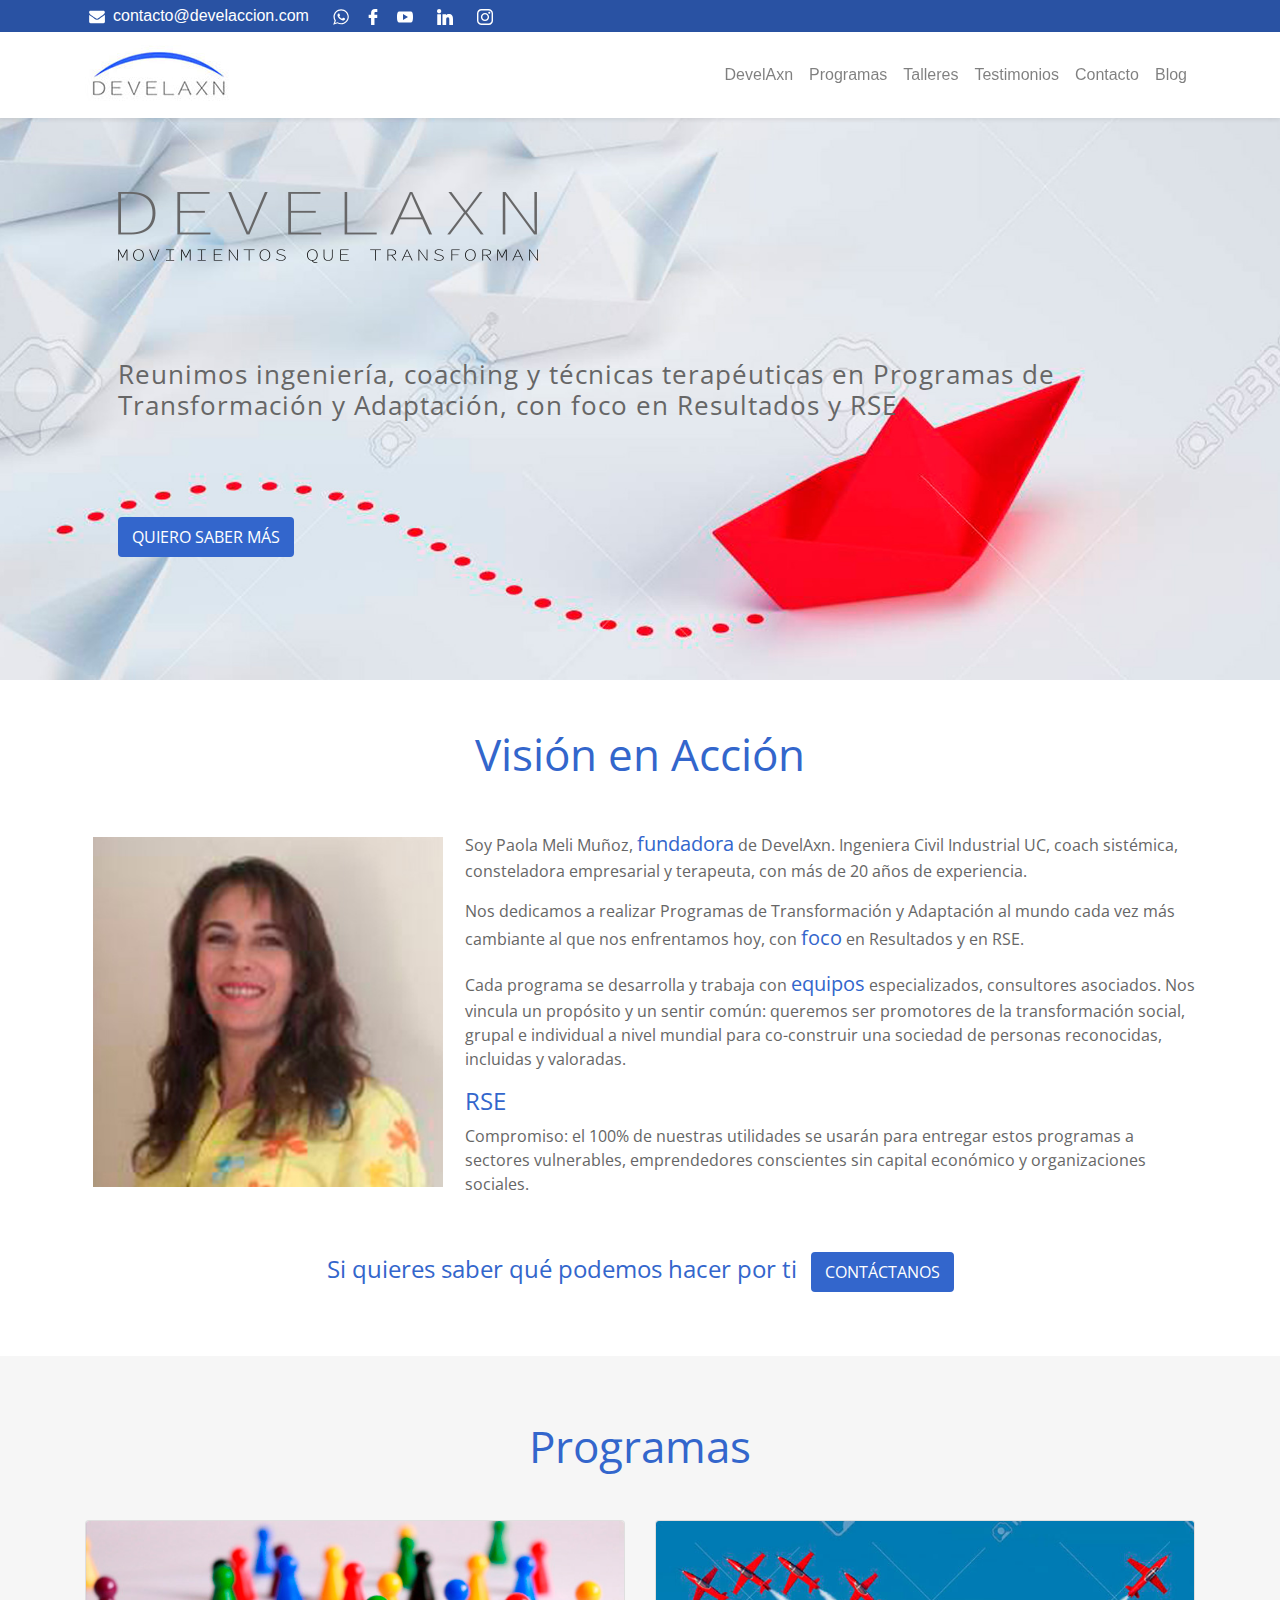
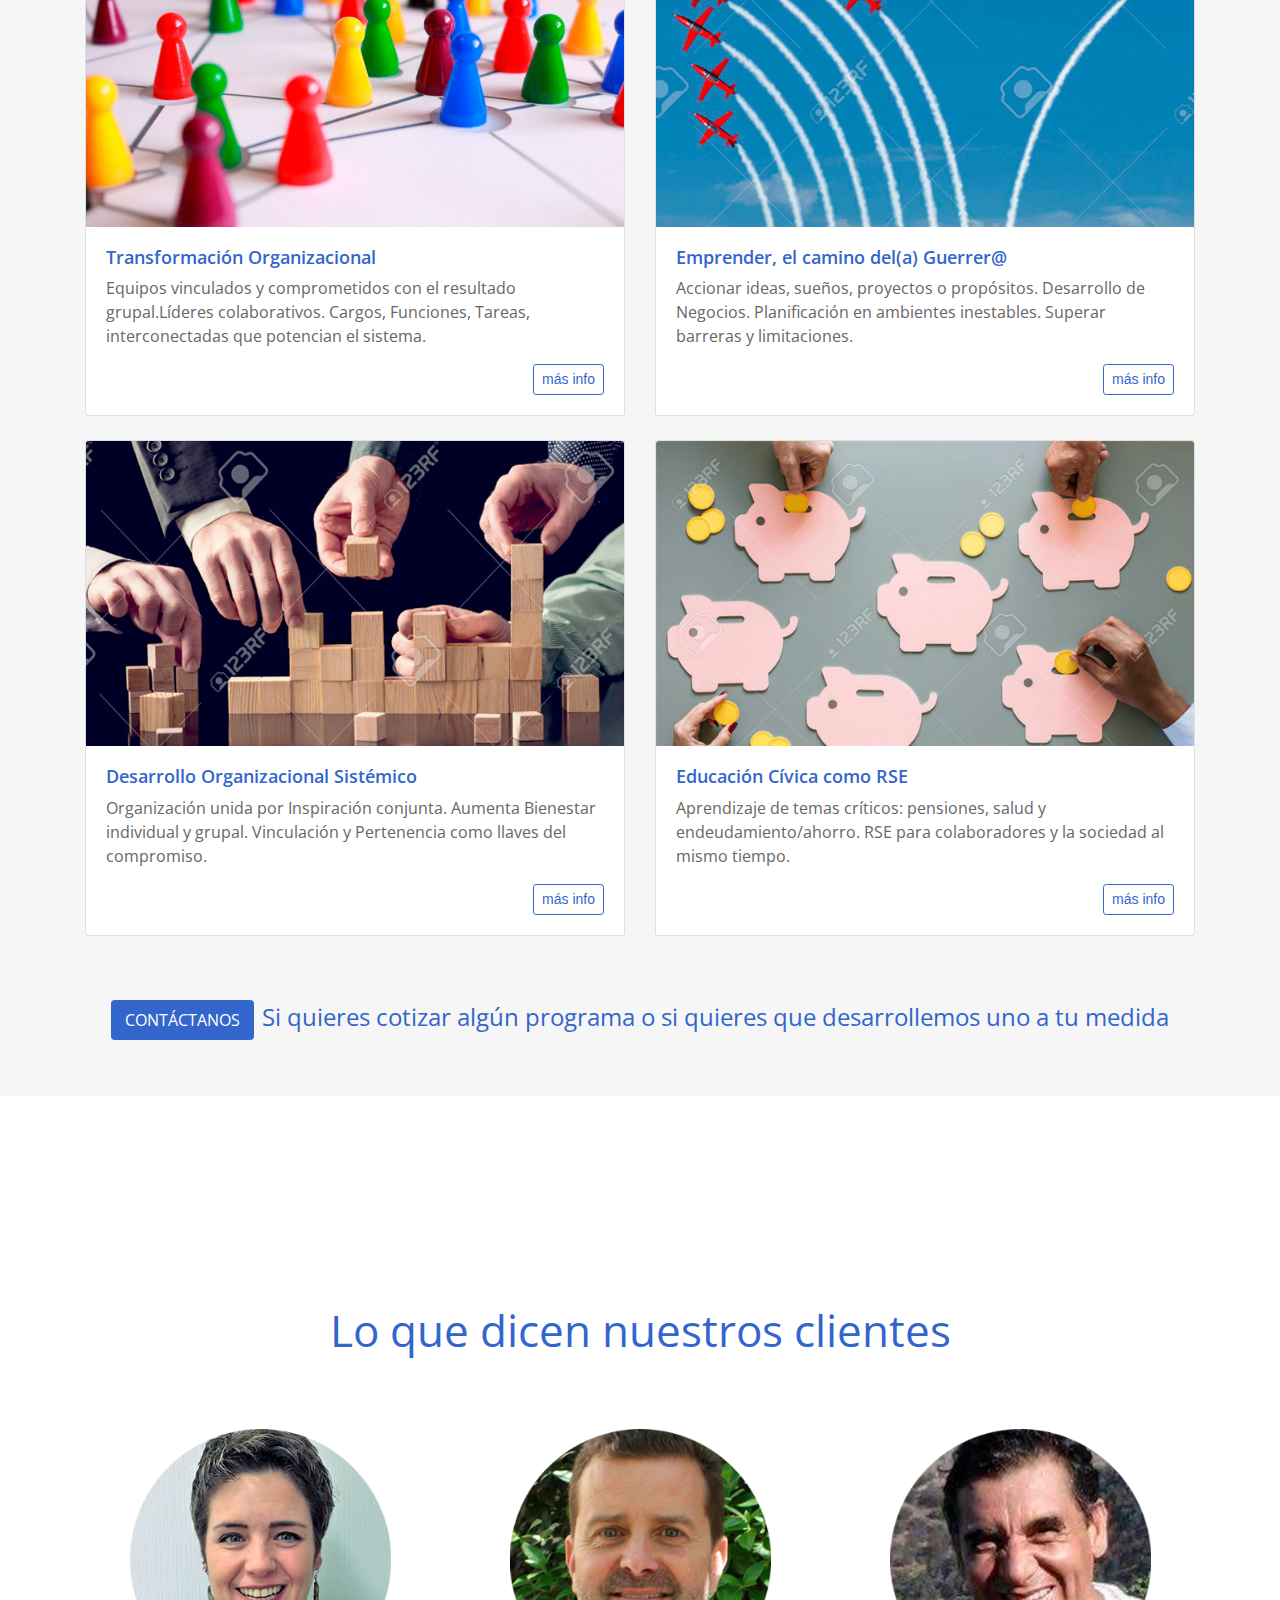
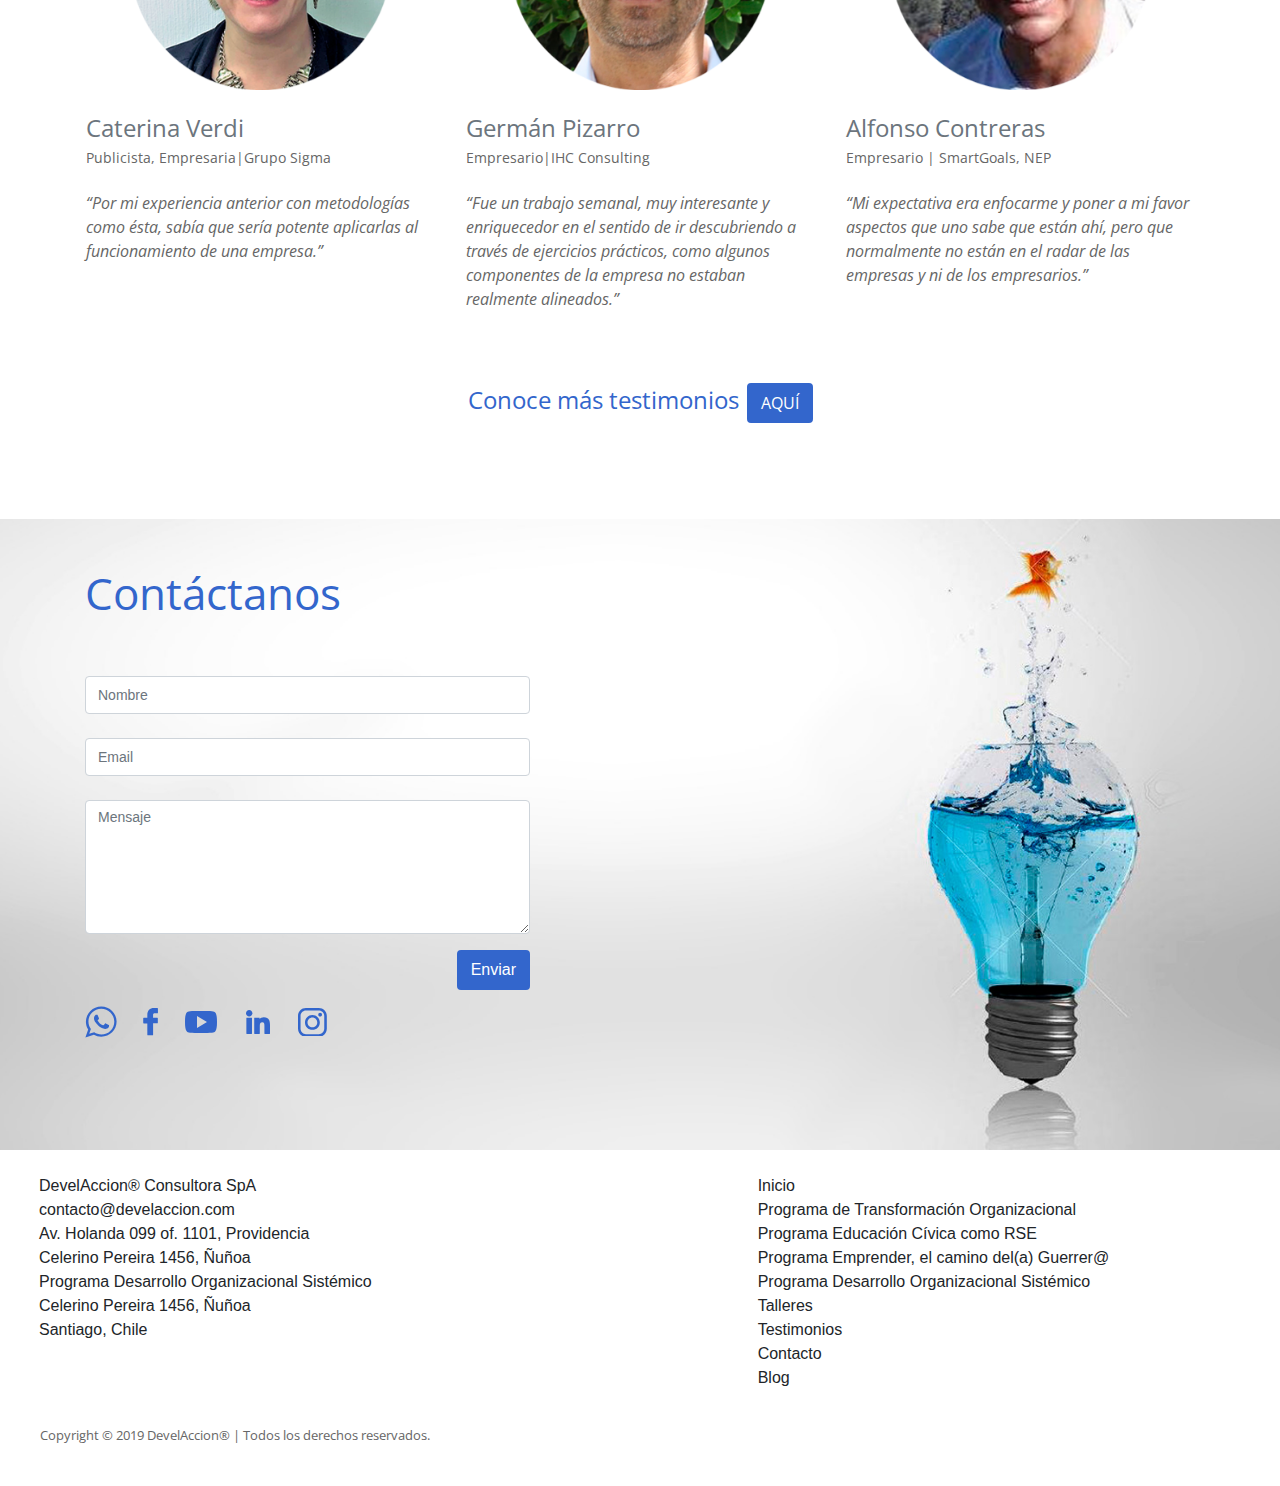
==== commit 8c0af062: "se agrega página de contacto" ====
--- a/index.html
+++ b/index.html
@@ -157,13 +157,13 @@
     </nav>
 
     <!-- Inicio Hero-->
-    <header class="SectionHeader">
-      <div class="jumbotron jumbotron-fluid position-relative">
+    <header class="headerInicio">
+      <div class="headerInicio__jumbotron jumbotron jumbotron-fluid position-relative">
         <div class="container">
           <div class="row">
-            <img class="SectionHeader__logo m-5" src="assets/img/Logo-temp-nombre-slogan.png" alt="Logo DevelAxn">
-            <h1 class="SectionHeader__slogan m-5">Reunimos ingeniería, coaching y técnicas terapéuticas en Programas de Transformación y Adaptación, con foco en Resultados y RSE</h1>
-            <h3><a class="SectionHeader__btn btn btn-primary m-5" href="#" role="button">QUIERO SABER MÁS</a></h3>
+            <img class="headerInicio__logo m-5" src="assets/img/Logo-temp-nombre-slogan.png" alt="Logo DevelAxn">
+            <h1 class="headerInicio__slogan m-5">Reunimos ingeniería, coaching y técnicas terapéuticas en Programas de Transformación y Adaptación, con foco en Resultados y RSE</h1>
+            <h3><a class="headerInicio__btn btn btn-primary m-5" href="#" role="button">QUIERO SABER MÁS</a></h3>
           </div>
         </div>
       </div>
@@ -171,8 +171,8 @@
 
     <main>
       <!-- Seccion AboutUs -->
-      <section class="SectionAboutUs">
-        <div class="SectionAboutUs__container container mb-3">
+      <section class="SectionAboutUs mb-5">
+        <div class="SectionAboutUs__container container">
           <h2 class="SectionAboutUs__title-xxxl text-center my-5">Visión en Acción</h2>
 
           <div class="row">
@@ -191,15 +191,15 @@
             </div>
 
           </div>
-
-          <div class="SectionAboutUs__cta">
-            <h3 class="SectionAboutUs__text text-center m-5 py-3">Si quieres saber qué podemos hacer por ti <a href="#" class="SectionAboutUs__btn btn btn-primary ml-2">CONTÁCTANOS</a></h3>
+          <!-- CTA about us -->
+          <div class="cta text-center">
+            <h3 class="cta__text m-4 py-3">Si quieres saber qué podemos hacer por ti <a href="#" class="SectionAboutUs__btn btn btn-primary ml-2">CONTÁCTANOS</a></h3>
           </div>
 
         </div>
       </section>
 
-      <!-- Seccion Programas-->
+      <!-- Seccion Servicios-->
       <section class="sectionProgramas py-3">
         <div class="sectionProgramas__container container">
           <h2 class="sectionProgramas__title-xxxl text-center my-5">Programas</h2>
@@ -259,9 +259,9 @@
             </div>
 
           </div>
-
-          <div class="cta">
-            <h3 class="text-center py-5"><a href="#" class="btn btn-primary mr-2">CONTÁCTANOS</a>Si quieres cotizar algún programa o si quieres que desarrollemos uno a tu medida</h3>
+          <!-- CTA programas -->
+          <div class="cta text-center">
+            <h3 class="text-center m-4 py-3"><a href="#" class="btn btn-primary mr-2">CONTÁCTANOS</a>Si quieres cotizar algún programa o si quieres que desarrollemos uno a tu medida</h3>
           </div>
 
         </div>
@@ -300,8 +300,8 @@
         </div>
 
         <!-- CTA testimonios -->
-        <div class="sectionCustomers__cta text-center">
-          <h3 class="sectionCustomers__text m-4 py-2">Conoce más testimonios<a href="#" class="sectionCustomers__btn btn btn-primary ml-2">AQUÍ</a></h3>
+        <div class="cta text-center">
+          <h3 class="cta__text m-4 py-3">Conoce más testimonios<a href="#" class="sectionCustomers__btn btn btn-primary ml-2">AQUÍ</a></h3>
         </div>
       </div>
 
@@ -318,16 +318,16 @@
 
           <div class="SectionContact__formContainer col-md-5 mb-5">
             <form class="SectionContact__form">
-              <div class="SectionContact__form-groupContainer form-group pb-2">
+              <div class="form-group pb-2">
                 <input type="text" class="SectionContact__form-input form-control" id="formGroupInput" placeholder="Nombre">
               </div>
-              <div class="SectionContact__form-groupContainer form-group pb-2">
+              <div class="form-group pb-2">
                 <input type="email" class="SectionContact__form-input form-control" id="formGroupEmail" aria-describedby="emailHelp" placeholder="Email">
               </div>
-              <div class="SectionContact__form-groupContainer form-group">
+              <div class="form-group">
                 <textarea class="SectionContact__form-textarea form-control" id="FormGroupTextarea" rows="5" placeholder="Mensaje"></textarea>
               </div>
-              <div class="SectionContact__btnContainer d-flex flex-row-reverse">
+              <div class="d-flex flex-row-reverse">
                 <button type="submit" class="SectionContact__btn btn btn-primary mb-2">Enviar</button>
               </div>
 
--- a/assets/css/main.css
+++ b/assets/css/main.css
@@ -67,6 +67,20 @@
   width: 70%;
 }
 
+.HeaderPrograma {
+  background-image: url("../img/program-camino-guerrero-xl2.jpg");
+  background-repeat: no-repeat;
+  background-size: cover;
+  background-position: right;
+  margin-top: 5rem;
+  height: 650px;
+}
+
+.SectionPrograma__epigraph {
+  font-style: italic;
+  line-height: 1.7;
+}
+
 @media (max-width: 576px) {
   .SectionHeader__logo {
     width: 74%;
@@ -94,7 +108,9 @@
 .btn-primary {
   color: #ffffff;
   background-color: #3366cc;
-  border: 2px solid #3366cc;
+  border-color: #3366cc;
+  border-style: solid;
+  border-width: 2px;
 }
 
 .btn-primary:hover {
@@ -212,4 +228,20 @@
   background-color: #f6f6f6;
 }
 
+.SectionPrograma__item {
+  margin-left: 1rem;
+}
+
+.Section-GotoBlog {
+  color: #666666;
+}
+
+.Section-Blog__title {
+  padding-top: 10rem;
+}
+
+.sectionCustomers__title-xxxl {
+  padding-top: 10rem;
+}
+
 /*# sourceMappingURL=main.css.map */
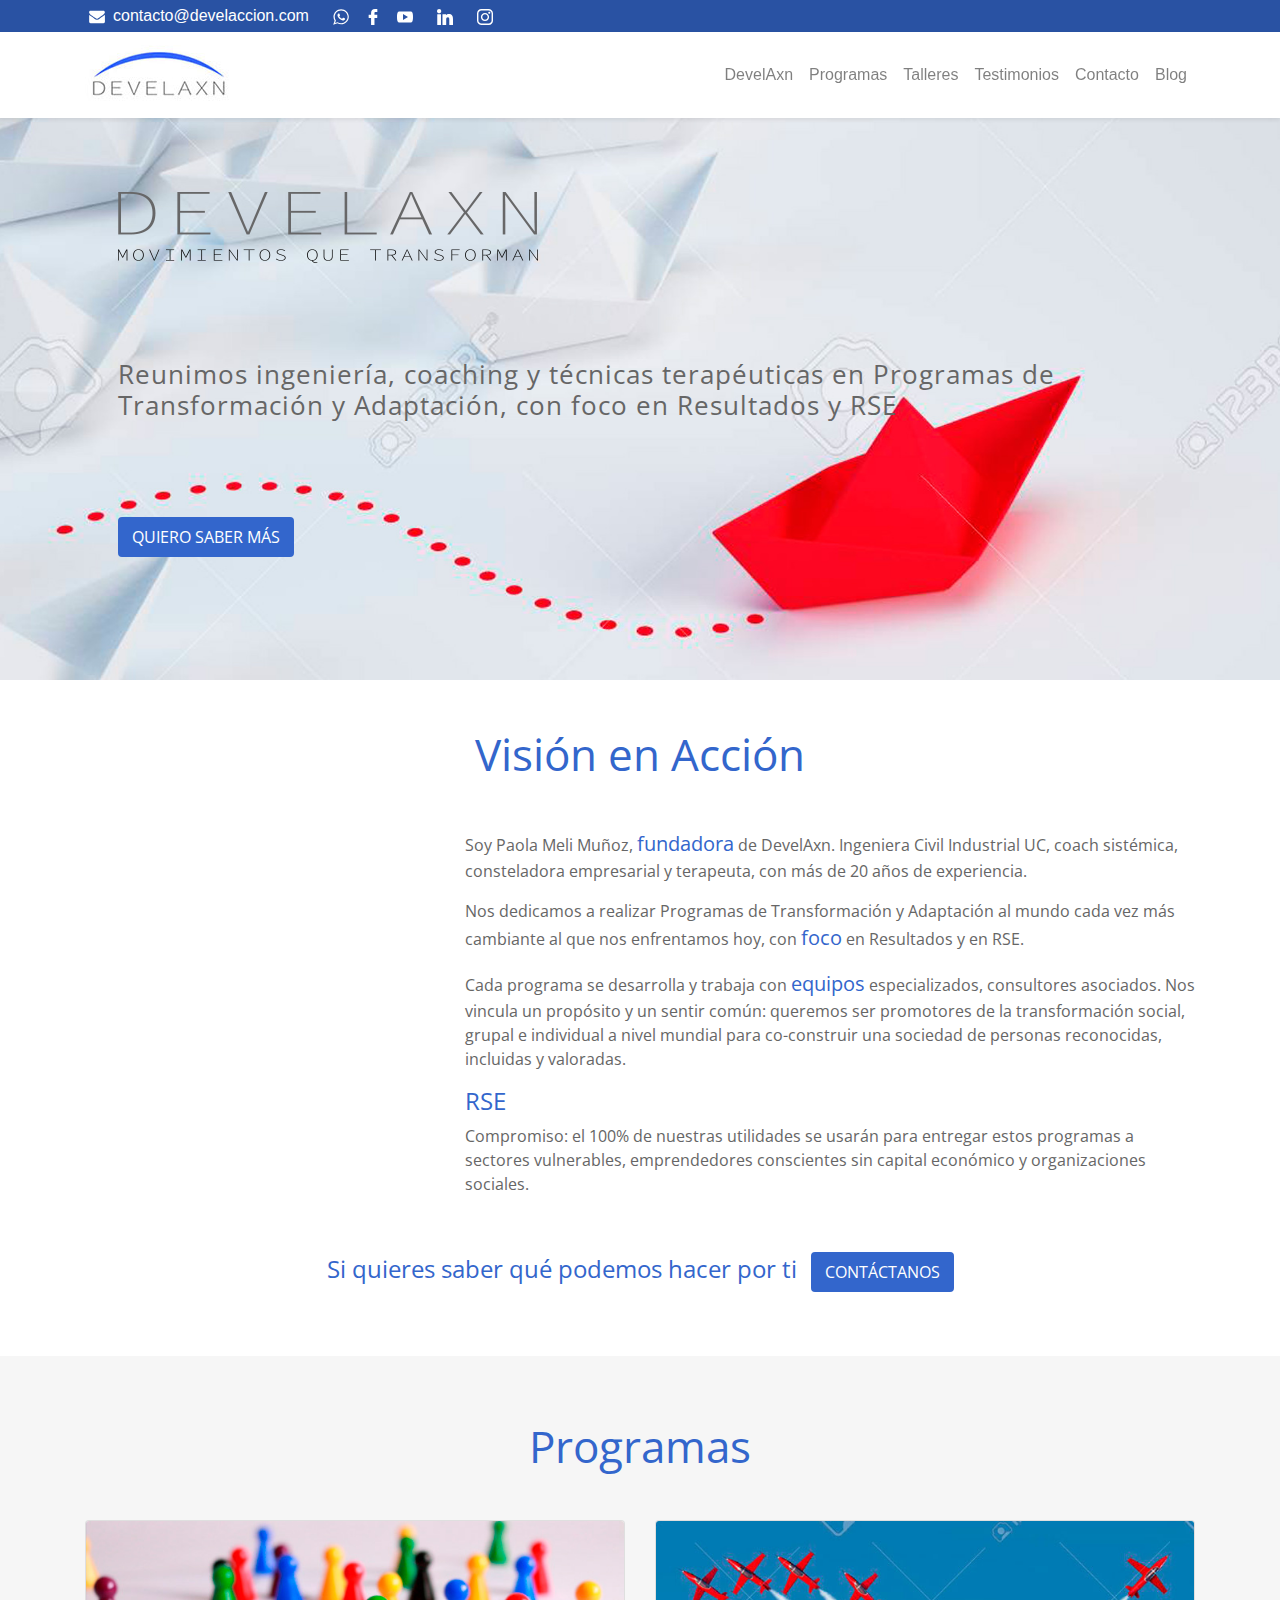
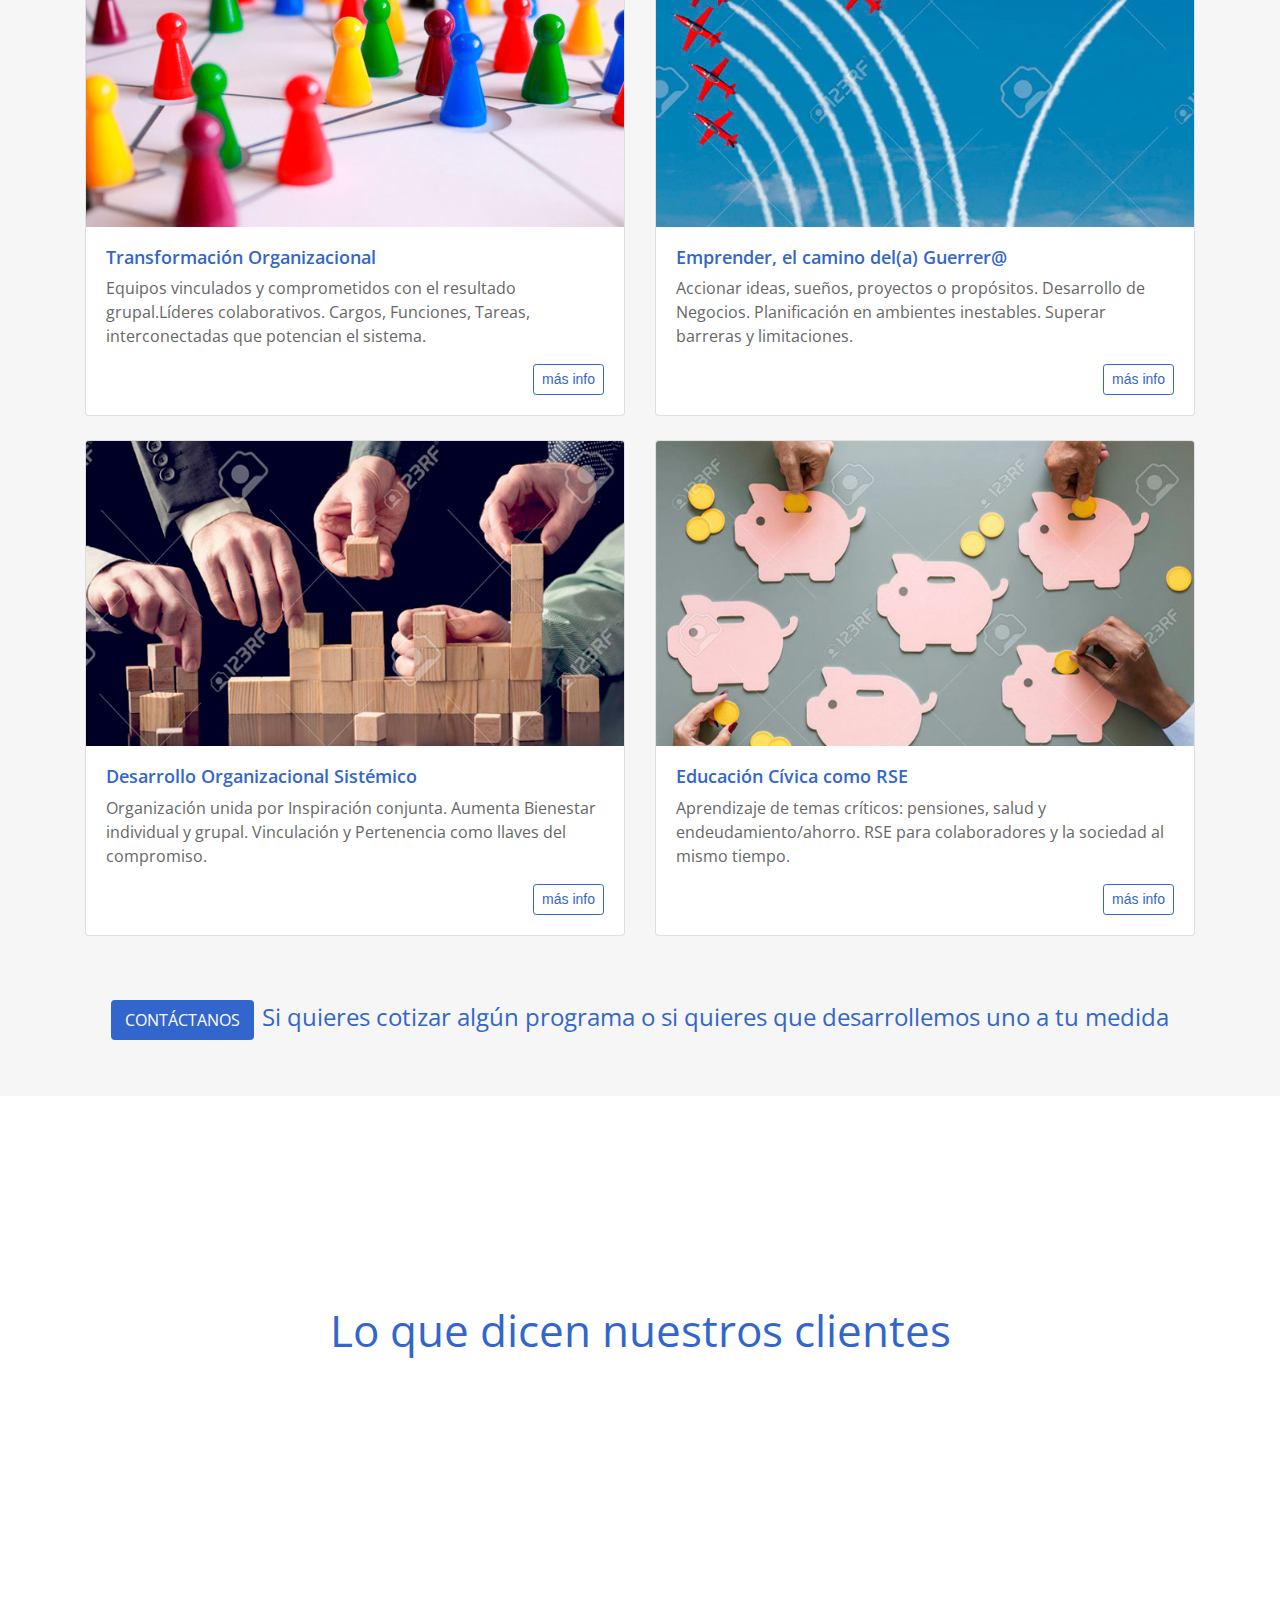
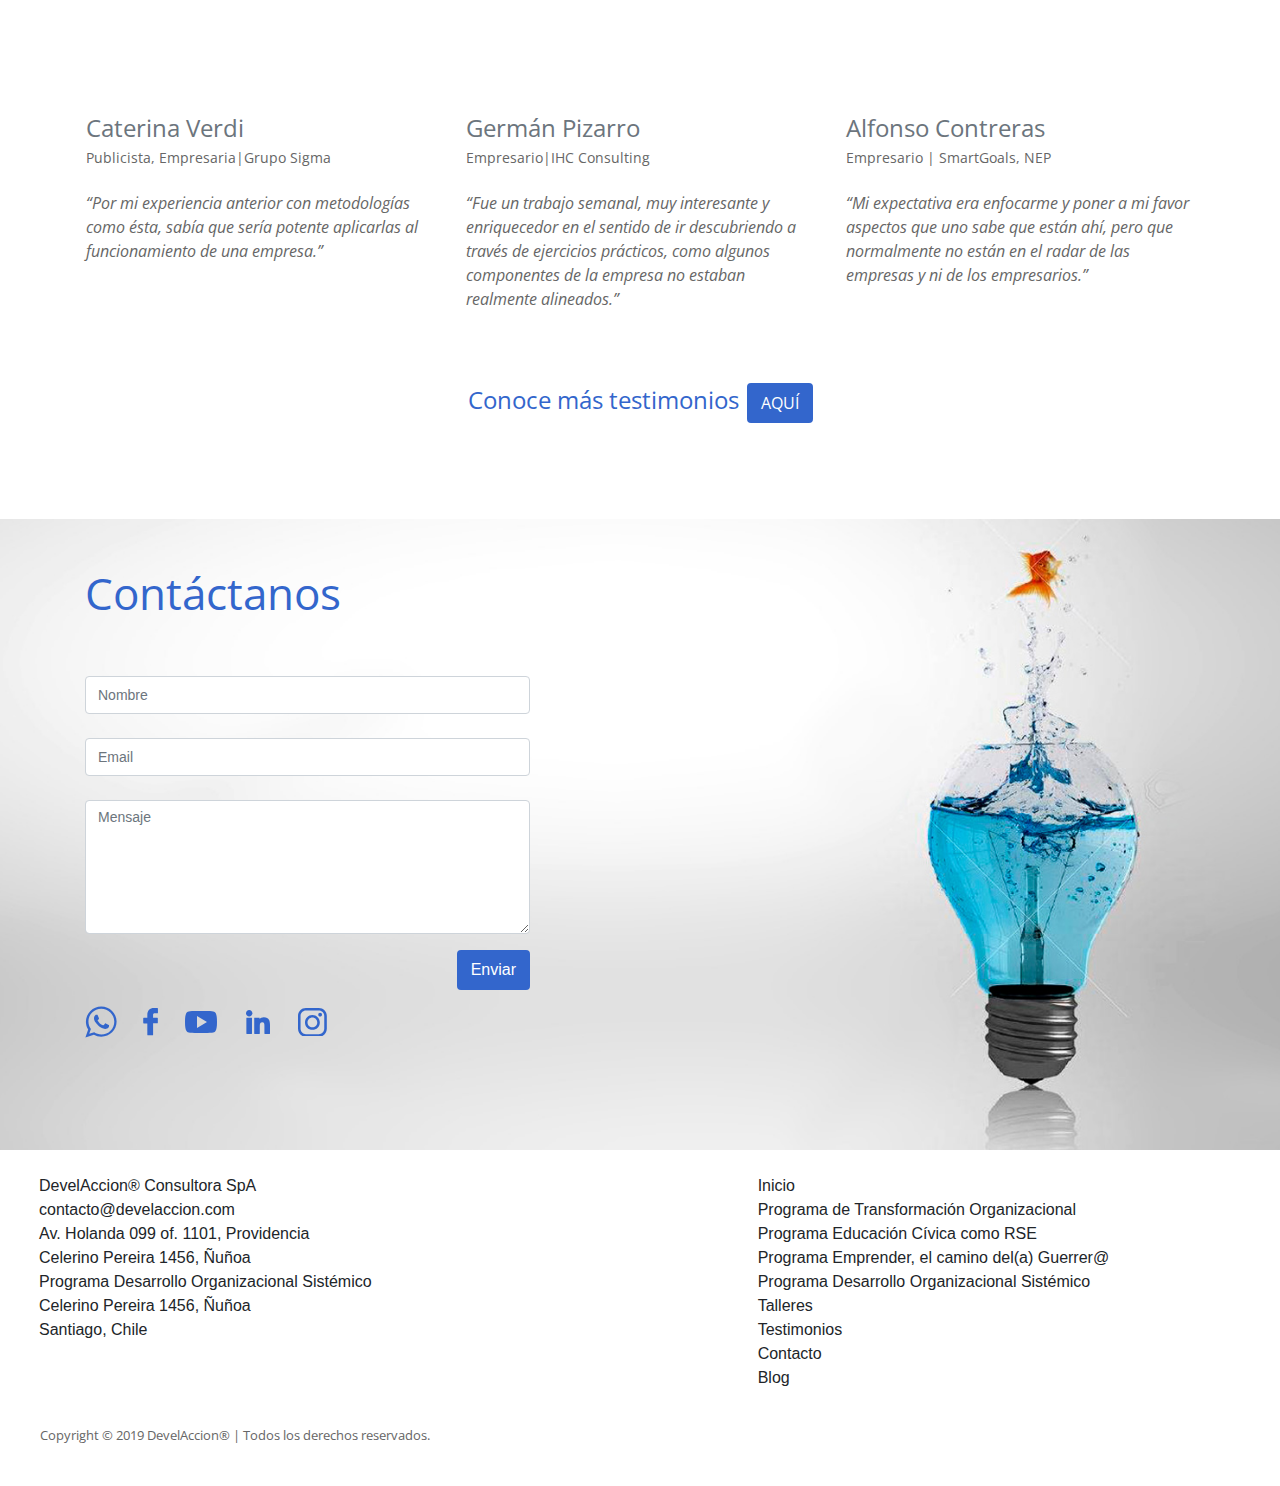
==== commit 3f784c7d: "casi completo" ====
--- a/index.html
+++ b/index.html
@@ -9,6 +9,8 @@
     <title>DevelAxn</title>
     <!-- CSS de Bootstrap 4.4.1 -->
     <link rel="stylesheet" href="assets/css/bootstrap.css">
+    <!-- CSS de AOS 2.3.1 -->
+    <link href="assets/css/aos.css" rel="stylesheet">
     <!-- Font Awesome -->
     <link rel="stylesheet" href="https://use.fontawesome.com/releases/v5.6.3/css/all.css" integrity="sha384-UHRtZLI+pbxtHCWp1t77Bi1L4ZtiqrqD80Kn4Z8NTSRyMA2Fd33n5dQ8lWUE00s/" crossorigin="anonymous">
     <!-- Mi hoja de estilos -->
@@ -134,22 +136,22 @@
         <div class="collapse navbar-collapse" id="navbarNav">
           <ul class="navbar__list navbar-nav ml-auto">
             <li class="nav-item">
-              <a class="nav-link" href="#">DevelAxn</a>
-            </li>
-            <li class="nav-item">
-              <a class="nav-link" href="#">Programas</a>
-            </li>
-            <li class="nav-item">
-              <a class="nav-link" href="#">Talleres</a>
-            </li>
-            <li class="nav-item">
-              <a class="nav-link" href="#">Testimonios</a>
-            </li>
-            <li class="nav-item">
-              <a class="nav-link" href="#">Contacto</a>
-            </li>
-            <li class="nav-item">
-              <a class="nav-link" href="#">Blog</a>
+              <a class="nav-link" href="index.html">DevelAxn</a>
+            </li>
+            <li class="nav-item">
+              <a class="nav-link" href="plantilla-item-servicios.html">Programas</a>
+            </li>
+            <li class="nav-item">
+              <a class="nav-link" href="plantilla-item-servicios.html">Talleres</a>
+            </li>
+            <li class="nav-item">
+              <a class="nav-link" href="clientes.html">Testimonios</a>
+            </li>
+            <li class="nav-item">
+              <a class="nav-link" href="contacto.html">Contacto</a>
+            </li>
+            <li class="nav-item">
+              <a class="nav-link" href="blog.html">Blog</a>
             </li>
           </ul>
         </div>
@@ -178,53 +180,79 @@
           <div class="row">
 
             <div class="SectionAboutUs__container-img col-md-4">
-              <img class="SectionAboutUs__img w-100 h-auto m-2 fade-in-top" src="assets/img/paola-meli.jpg" alt="Paola Meli fundadora de DevelAxn">
-            </div>
-
-            <div class="SectionAboutUs__paragraph col-md-8">
-              <p>Soy Paola Meli Muñoz, <span style="font-size:20px; color:#3366cc">fundadora</span> de DevelAxn. Ingeniera Civil Industrial UC, coach sistémica, consteladora empresarial y terapeuta, con más de 20 años de experiencia.</p>
-              <p>Nos dedicamos a realizar Programas de Transformación y Adaptación al mundo cada vez más cambiante al que nos enfrentamos hoy, con <span style="font-size:20px; color:#3366cc">foco</span> en Resultados y en RSE.</p>
-              <p>Cada programa se desarrolla y trabaja con <span style="font-size:20px; color:#3366cc">equipos</span> especializados, consultores asociados. Nos vincula un propósito y un sentir común: queremos ser promotores de la transformación social, grupal e individual a nivel mundial para co-construir una sociedad de personas reconocidas, incluidas y valoradas.</p>
+              <img class="SectionAboutUs__img w-100 h-auto m-2" src="assets/img/paola-meli.jpg" alt="Paola Meli fundadora de DevelAxn" data-aos="zoom-in-down">
+            </div>
+
+            <div class="SectionAboutUs__container-paragraph col-md-8">
+              <p class="SectionAboutUs__paragraph">Soy Paola Meli Muñoz, <span style="font-size:20px; color:#3366cc">fundadora</span> de DevelAxn. Ingeniera Civil Industrial UC, coach sistémica, consteladora empresarial y terapeuta, con más de 20 años de experiencia.</p>
+              <p class="SectionAboutUs__paragraph">Nos dedicamos a realizar Programas de Transformación y Adaptación al mundo cada vez más cambiante al que nos enfrentamos hoy, con <span style="font-size:20px; color:#3366cc">foco</span> en Resultados y en RSE.</p>
+              <p class="SectionAboutUs__paragraph">Cada programa se desarrolla y trabaja con <span style="font-size:20px; color:#3366cc">equipos</span> especializados, consultores asociados. Nos vincula un propósito y un sentir común: queremos ser promotores de la transformación social, grupal e individual a nivel mundial para co-construir una sociedad de personas reconocidas, incluidas y valoradas.</p>
 
               <h3 class="SectionAboutUs__title-xl mt-2">RSE</h3>
-              <p>Compromiso: el 100% de nuestras utilidades se usarán para entregar estos programas a sectores vulnerables, emprendedores conscientes sin capital económico y organizaciones sociales.</p>
+              <p class="SectionAboutUs__paragraph">Compromiso: el 100% de nuestras utilidades se usarán para entregar estos programas a sectores vulnerables, emprendedores conscientes sin capital económico y organizaciones sociales.</p>
             </div>
 
           </div>
           <!-- CTA about us -->
-          <div class="cta text-center">
+          <div class="cta__container text-center">
             <h3 class="cta__text m-4 py-3">Si quieres saber qué podemos hacer por ti <a href="#" class="SectionAboutUs__btn btn btn-primary ml-2">CONTÁCTANOS</a></h3>
           </div>
 
         </div>
       </section>
 
-      <!-- Seccion Servicios-->
-      <section class="sectionProgramas py-3">
+      <!-- Seccion Programas-->
+      <section class="sectionProgramas py-3" id="programas">
         <div class="sectionProgramas__container container">
           <h2 class="sectionProgramas__title-xxxl text-center my-5">Programas</h2>
 
           <div class="row row-cols-1 row-cols-md-2">
-
-            <div class="sectionProgramas__card-deck col mb-4">
+            <!-- card 1 -->
+            <div class="col mb-4">
               <div class="sectionProgramas__card card">
-                <img src="assets/img/program-transformacion-organizacional.jpg" class="sectionProgramas__img card-img-top" alt="Transformación Organizacional">
-                <div class="sectionProgramas__content card-body">
-                  <h4 class="sectionProgramas__title-l">Transformación Organizacional</h4>
-                  <p class="sectionProgramas__paragraph card-text">Equipos vinculados y comprometidos con el resultado grupal.Líderes colaborativos. Cargos, Funciones, Tareas, interconectadas que potencian el sistema.</p>
+                <img src="assets/img/program-transformacion-organizacional.jpg" class="sectionProgramas__card-img card-img-top" alt="Transformación Organizacional">
+                <div class="sectionProgramas__card-content card-body">
+                  <h4 class="sectionProgramas__card-title">Transformación Organizacional</h4>
+                  <p class="sectionProgramas__card-paragraph card-text">Equipos vinculados y comprometidos con el resultado grupal.Líderes colaborativos. Cargos, Funciones, Tareas, interconectadas que potencian el sistema.</p>
                     <div class="d-flex flex-row-reverse">
-                      <a class="sectionProgramas__btn btn btn-sm btn-outline-primary" href="#" role="button">más info</a>
+                      <a class="sectionProgramas__card-btn btn btn-sm btn-outline-primary" href="#" role="button">más info</a>
                     </div>
                 </div>
               </div>
             </div>
-
-            <div class="sectionProgramas__card-deck col mb-4">
+            <!-- card 2 -->
+            <div class="col mb-4">
               <div class="sectionProgramas__card card">
-                <img src="assets/img/program-camino-guerrero.jpg" class="sectionProgramas__img card-img-top" alt="Emprender, el camino del(a) Guerrer@">
-                <div class="sectionProgramas__content card-body">
-                  <h4 class="sectionProgramas__title-l">Emprender, el camino del(a) Guerrer@</h4>
-                  <p class="sectionProgramas__paragraph card-text">Accionar ideas, sueños, proyectos o propósitos. Desarrollo de Negocios. Planificación en ambientes inestables. Superar barreras y limitaciones.</p>
+                <img src="assets/img/program-camino-guerrero.jpg" class="sectionProgramas__card-img card-img-top" alt="Emprender, el camino del(a) Guerrer@">
+                <div class="sectionProgramas__card-content card-body">
+                  <h4 class="sectionProgramas__card-title">Emprender, el camino del(a) Guerrer@</h4>
+                  <p class="sectionProgramas__card-paragraph card-text">Accionar ideas, sueños, proyectos o propósitos. Desarrollo de Negocios. Planificación en ambientes inestables. Superar barreras y limitaciones.</p>
+                  <div class="d-flex flex-row-reverse">
+                    <a class="sectionProgramas__card-btn btn btn-sm btn-outline-primary" href="#" role="button">más info</a>
+                  </div>
+                </div>
+              </div>
+            </div>
+          <!-- card 3 -->
+            <div class="col mb-4">
+              <div class="sectionProgramas__card card">
+                <img src="assets/img/program-desarrollo-org-sistemico.jpg" class="sectionProgramas__card-img card-img-top" alt="Desarrollo Organizacional Sistémico">
+                <div class="sectionProgramas__card-content card-body">
+                  <h4 class="sectionProgramas__card-title">Desarrollo Organizacional Sistémico</h4>
+                  <p class="sectionProgramas__card-paragraph card-text">Organización unida por Inspiración conjunta. Aumenta Bienestar individual y grupal. Vinculación y Pertenencia como llaves del compromiso.</p>
+                  <div class="d-flex flex-row-reverse">
+                    <a class="sectionProgramas__card-btn btn btn-sm btn-outline-primary" href="#" role="button">más info</a>
+                  </div>
+                </div>
+              </div>
+            </div>
+            <!-- card 4 -->
+            <div class="col mb-4">
+              <div class="sectionProgramas__card card">
+                <img src="assets/img/program-educ-civica.jpg" class="sectionProgramas__card-img card-img-top" alt="Educación Cívica como RSE">
+                <div class="sectionProgramas__card-content card-body">
+                  <h4 class="sectionProgramas__card-title">Educación Cívica como RSE</h4>
+                  <p class="sectionProgramas__card-paragraph card-text">Aprendizaje de temas críticos: pensiones, salud y endeudamiento/ahorro. RSE para colaboradores y la sociedad al mismo tiempo.</p>
                   <div class="d-flex flex-row-reverse">
                     <a class="sectionProgramas__btn btn btn-sm btn-outline-primary" href="#" role="button">más info</a>
                   </div>
@@ -232,36 +260,10 @@
               </div>
             </div>
 
-            <div class="sectionProgramas__card-deck col mb-4">
-              <div class="sectionProgramas__card card">
-                <img src="assets/img/program-desarrollo-org-sistemico.jpg" class="sectionProgramas__img card-img-top" alt="Desarrollo Organizacional Sistémico">
-                <div class="sectionProgramas__content card-body">
-                  <h4 class="sectionProgramas__title-l">Desarrollo Organizacional Sistémico</h4>
-                  <p class="sectionProgramas__paragraph card-text">Organización unida por Inspiración conjunta. Aumenta Bienestar individual y grupal. Vinculación y Pertenencia como llaves del compromiso.</p>
-                  <div class="d-flex flex-row-reverse">
-                    <a class="sectionProgramas__btn btn btn-sm btn-outline-primary" href="#" role="button">más info</a>
-                  </div>
-                </div>
-              </div>
-            </div>
-
-            <div class="col mb-4">
-              <div class="card">
-                <img src="assets/img/program-educ-civica.jpg" class="card-img-top" alt="Educación Cívica como RSE">
-                <div class="card-body">
-                  <h4>Educación Cívica como RSE</h4>
-                  <p class="card-text">Aprendizaje de temas críticos: pensiones, salud y endeudamiento/ahorro. RSE para colaboradores y la sociedad al mismo tiempo.</p>
-                  <div class="d-flex flex-row-reverse">
-                    <a class="btn btn-sm btn-outline-primary" href="#" role="button">más info</a>
-                  </div>
-                </div>
-              </div>
-            </div>
-
           </div>
           <!-- CTA programas -->
-          <div class="cta text-center">
-            <h3 class="text-center m-4 py-3"><a href="#" class="btn btn-primary mr-2">CONTÁCTANOS</a>Si quieres cotizar algún programa o si quieres que desarrollemos uno a tu medida</h3>
+          <div class="cta__container text-center">
+            <h3 class="cta__text text-center m-4 py-3"><a href="#" class="cta__btn btn btn-primary mr-2">CONTÁCTANOS</a>Si quieres cotizar algún programa o si quieres que desarrollemos uno a tu medida</h3>
           </div>
 
         </div>
@@ -275,33 +277,33 @@
 
             <!-- customer 1 -->
             <div class="col-sm p-3">
-              <img class="sectionCustomers__img w-75 h-auto mt-2 pb-4 mx-auto d-block fade-in-top" src="assets/img/cliente-caterina-verdi.png" alt="Cliente DevelAxn">
+              <img class="sectionCustomers__img w-75 h-auto mt-2 pb-4 mx-auto d-block" src="assets/img/cliente-caterina-verdi.png" alt="Cliente DevelAxn"  data-aos="flip-left">
               <h3 class="sectionCustomers__title-xl text-secondary">Caterina Verdi</h3>
-              <h5 class="sectionCustomers__title-sm">Publicista, Empresaria|Grupo Sigma</h5>
+              <h5 class="sectionCustomers__subtitle">Publicista, Empresaria|Grupo Sigma</h5>
               <p class="sectionCustomers__paragraph font-italic pt-3">“Por mi experiencia anterior con metodologías como ésta, sabía que sería potente aplicarlas al funcionamiento de una empresa.”</p>
             </div>
 
             <!-- customer 2 -->
             <div class="col-sm p-3">
-              <img class="sectionCustomers__img w-75 h-auto mt-2 pb-4 mx-auto d-block fade-in-top" src="assets/img/cliente-german-pizarro.png" alt="Cliente DevelAxn">
+              <img class="sectionCustomers__img w-75 h-auto mt-2 pb-4 mx-auto d-block" src="assets/img/cliente-german-pizarro.png" alt="Cliente DevelAxn" data-aos="flip-left">
               <h3 class="sectionCustomers__title-xl text-secondary">Germán Pizarro</h3>
-              <h5 class="sectionCustomers__title-sm">Empresario|IHC Consulting</h5>
+              <h5 class="sectionCustomers__subtitle">Empresario|IHC Consulting</h5>
               <p class="sectionCustomers__paragraph font-italic pt-3">“Fue un trabajo semanal, muy interesante y enriquecedor en el sentido de ir descubriendo a través de ejercicios prácticos, como algunos componentes de la empresa no estaban realmente alineados.”</p>
             </div>
 
             <!-- customer 3 -->
             <div class="col-sm p-3">
-              <img class="sectionCustomers__img w-75 h-auto mt-2 pb-4 mx-auto d-block fade-in-top" src="assets/img/cliente-alfonso-contreras.png" alt="Cliente DevelAxn">
+              <img class="sectionCustomers__img w-75 h-auto mt-2 pb-4 mx-auto d-block" src="assets/img/cliente-alfonso-contreras.png" alt="Cliente DevelAxn" data-aos="flip-left">
               <h3 class="sectionCustomers__title-xl text-secondary">Alfonso Contreras</h3>
-              <h5 class="sectionCustomers__title-sm">Empresario | SmartGoals, NEP</h5>
+              <h5 class="sectionCustomers__subtitle">Empresario | SmartGoals, NEP</h5>
               <p class="sectionCustomers__paragraph font-italic pt-3">“Mi expectativa era enfocarme y poner a mi favor aspectos que uno sabe que están ahí, pero que normalmente no están en el radar de las empresas y ni de los empresarios.”</p>
             </div>
 
         </div>
 
         <!-- CTA testimonios -->
-        <div class="cta text-center">
-          <h3 class="cta__text m-4 py-3">Conoce más testimonios<a href="#" class="sectionCustomers__btn btn btn-primary ml-2">AQUÍ</a></h3>
+        <div class="cta__container text-center">
+          <h3 class="cta__text m-4 py-3">Conoce más testimonios<a href="#" class="cta__btn btn btn-primary ml-2">AQUÍ</a></h3>
         </div>
       </div>
 
@@ -309,7 +311,7 @@
 
     </main>
 
-    <!-- Sección Formulario de Contacto -->
+    <!-- Sección Contacto -->
     <section class="SectionContact">
       <div class="SectionContact__container container mb-3">
         <h2 class="SectionContact__title text-left py-5">Contáctanos</h2>
@@ -331,10 +333,10 @@
                 <button type="submit" class="SectionContact__btn btn btn-primary mb-2">Enviar</button>
               </div>
 
-              <div class="SectionContact__rrss-iconContainer mt-2">
+              <div class="SectionContact__rrssIcon-container mt-2">
 
               <!-- icono whatsapp -->
-                <a href="https://api.whatsapp.com/send?phone=56968447328" class="SectionContact__rrss-icon"><svg version="1.1" id="icon-whatsapp" xmlns="http://www.w3.org/2000/svg" xmlns:xlink="http://www.w3.org/1999/xlink" x="0" y="0" viewbox="0 0 56.7 56.7" style="enable-background:new 0 0 56.7 56.7;" xml:space="preserve" width="2rem" height="2rem">
+                <a href="https://api.whatsapp.com/send?phone=56968447328" class="SectionContact__rrssIcon"><svg version="1.1" id="icon-whatsapp" xmlns="http://www.w3.org/2000/svg" xmlns:xlink="http://www.w3.org/1999/xlink" x="0" y="0" viewbox="0 0 56.7 56.7" style="enable-background:new 0 0 56.7 56.7;" xml:space="preserve" width="2rem" height="2rem">
                 <style type="text/css">
                 	.st0{fill:#3366CC;}
                 </style>
@@ -350,7 +352,7 @@
                 </svg></a>
 
               <!-- icono facebook -->
-                <a href="https://www.facebook.com/develAccion/" class="SectionContact__rrss-icon"><svg version="1.1" id="icon-facebook" xmlns="http://www.w3.org/2000/svg" xmlns:xlink="http://www.w3.org/1999/xlink" x="0px" y="0px" viewbox="0 0 96.1 96.1" style="enable-background:new 0 0 96.1 96.1;" xml:space="preserve" width="1.7rem" height="1.7rem" class="ml-3">
+                <a href="https://www.facebook.com/develAccion/" class="SectionContact__rrssIcon"><svg version="1.1" id="icon-facebook" xmlns="http://www.w3.org/2000/svg" xmlns:xlink="http://www.w3.org/1999/xlink" x="0px" y="0px" viewbox="0 0 96.1 96.1" style="enable-background:new 0 0 96.1 96.1;" xml:space="preserve" width="1.7rem" height="1.7rem" class="ml-3">
                 <style type="text/css">
                 	.st0{fill:#3366CC;}
                 </style>
@@ -362,7 +364,7 @@
                 </svg></a>
 
               <!-- icono youtube -->
-                <a href="https://www.youtube.com/channel/UCSEEKiRiU8hij9ErKugWzLg" class="SectionContact__rrss-icon"><svg version="1.1" id="icon-youtube" xmlns="http://www.w3.org/2000/svg" xmlns:xlink="http://www.w3.org/1999/xlink" x="0px" y="0px" viewbox="0 0 512 512" style="enable-background:new 0 0 512 512;" xml:space="preserve" width="2rem" height="2rem" class="ml-3">
+                <a href="https://www.youtube.com/channel/UCSEEKiRiU8hij9ErKugWzLg" class="SectionContact__rrssIcon"><svg version="1.1" id="icon-youtube" xmlns="http://www.w3.org/2000/svg" xmlns:xlink="http://www.w3.org/1999/xlink" x="0px" y="0px" viewbox="0 0 512 512" style="enable-background:new 0 0 512 512;" xml:space="preserve" width="2rem" height="2rem" class="ml-3">
                 <style type="text/css">
                   .st0{fill:#3366CC;}
                 </style>
@@ -375,7 +377,7 @@
                 </svg></a>
 
               <!-- icono linkedin -->
-                <a href="https://www.linkedin.com/company/develaccion/" class="SectionContact__rrss-icon"><svg version="1.1" id="icon-linkedin" xmlns="http://www.w3.org/2000/svg" xmlns:xlink="http://www.w3.org/1999/xlink" x="0px" y="0px" viewbox="0 0 310 310" style="enable-background:new 0 0 310 310;" xml:space="preserve" width="1.5rem" height="1.5rem" class="ml-4">
+                <a href="https://www.linkedin.com/company/develaccion/" class="SectionContact__rrssIcon"><svg version="1.1" id="icon-linkedin" xmlns="http://www.w3.org/2000/svg" xmlns:xlink="http://www.w3.org/1999/xlink" x="0px" y="0px" viewbox="0 0 310 310" style="enable-background:new 0 0 310 310;" xml:space="preserve" width="1.5rem" height="1.5rem" class="ml-4">
                 <style type="text/css">
                 	.st0{fill:#3366CC;}
                 </style>
@@ -391,7 +393,7 @@
                 </svg></a>
 
               <!-- icono instagram   -->
-                <a href="https://www.instagram.com/develaccion/" class="SectionContact__rrss-icon"><svg version="1.1" id="icon-instagram" xmlns="http://www.w3.org/2000/svg" xmlns:xlink="http://www.w3.org/1999/xlink" x="0px" y="0px" viewbox="0 0 169.1 169.1" style="enable-background:new 0 0 169.1 169.1;" xml:space="preserve" width="1.8rem" height="1.8rem" class="ml-4">
+                <a href="https://www.instagram.com/develaccion/" class="SectionContact__rrssIcon"><svg version="1.1" id="icon-instagram" xmlns="http://www.w3.org/2000/svg" xmlns:xlink="http://www.w3.org/1999/xlink" x="0px" y="0px" viewbox="0 0 169.1 169.1" style="enable-background:new 0 0 169.1 169.1;" xml:space="preserve" width="1.8rem" height="1.8rem" class="ml-4">
                 <style type="text/css">
                 	.st0{fill:#3366CC;}
                 </style>
@@ -415,36 +417,37 @@
       </div>
     </section>
 
-    <footer class="SectionFooter">
-      <div class="SectionFooter__container">
+    <!-- FOOTER -->
+    <footer class="footer">
+      <div class="footer__container">
         <div class="row m-4">
 
-          <div class="SectionFooter__listContainer col-sm-7">
-            <ul class="SectionFooter__list nobull">
-              <li class="SectionFooter__item">DevelAccion® Consultora SpA</li>
-              <li class="SectionFooter__item">contacto@develaccion.com</li>
-              <li class="SectionFooter__item">Av. Holanda 099 of. 1101, Providencia</li>
-              <li class="SectionFooter__item">Celerino Pereira 1456, Ñuñoa</li>
-              <li class="SectionFooter__item">Programa Desarrollo Organizacional Sistémico</li>
-              <li class="SectionFooter__item">Celerino Pereira 1456, Ñuñoa</li>
-              <li class="SectionFooter__item">Santiago, Chile</li>
+          <div class="footer__listContainer col-sm-7">
+            <ul class="footer__list nobull">
+              <li class="footer__item">DevelAccion® Consultora SpA</li>
+              <li class="footer__item">contacto@develaccion.com</li>
+              <li class="footer__item">Av. Holanda 099 of. 1101, Providencia</li>
+              <li class="footer__item">Celerino Pereira 1456, Ñuñoa</li>
+              <li class="footer__item">Programa Desarrollo Organizacional Sistémico</li>
+              <li class="footer__item">Celerino Pereira 1456, Ñuñoa</li>
+              <li class="footer__item">Santiago, Chile</li>
             </ul>
           </div>
 
-          <div class="SectionFooter__listContainer col-sm-5">
-            <ul class="SectionFooter__list--sitemap nobull">
-              <li class="SectionFooter__item">Inicio</li>
-              <li class="SectionFooter__item">Programa de Transformación Organizacional</li>
-              <li class="SectionFooter__item">Programa Educación Cívica como RSE</li>
-              <li class="SectionFooter__item">Programa Emprender, el camino del(a) Guerrer@</li>
-              <li class="SectionFooter__item">Programa Desarrollo Organizacional Sistémico</li>
-              <li class="SectionFooter__item">Talleres</li>
-              <li class="SectionFooter__item">Testimonios</li>
-              <li class="SectionFooter__item">Contacto</li>
-              <li class="SectionFooter__item">Blog</li>
+          <div class="footer__listContainer col-sm-5">
+            <ul class="footer__list nobull">
+              <li class="footer__item">Inicio</li>
+              <li class="footer__item">Programa de Transformación Organizacional</li>
+              <li class="footer__item">Programa Educación Cívica como RSE</li>
+              <li class="footer__item">Programa Emprender, el camino del(a) Guerrer@</li>
+              <li class="footer__item">Programa Desarrollo Organizacional Sistémico</li>
+              <li class="footer__item">Talleres</li>
+              <li class="footer__item">Testimonios</li>
+              <li class="footer__item">Contacto</li>
+              <li class="footer__item">Blog</li>
             </ul>
           </div>
-          <p class="SectionForm__copyright m-3"><small>Copyright © 2019 DevelAccion® | Todos los derechos reservados.</small></p>
+          <p class="footer__copyright m-3"><small>Copyright © 2019 DevelAccion® | Todos los derechos reservados.</small></p>
         </div>
       </div>
     </footer>
@@ -456,6 +459,17 @@
     <script src="https://cdnjs.cloudflare.com/ajax/libs/popper.js/1.14.7/umd/popper.min.js" integrity="sha384-UO2eT0CpHqdSJQ6hJty5KVphtPhzWj9WO1clHTMGa3JDZwrnQq4sF86dIHNDz0W1" crossorigin="anonymous"></script>
     <!-- bootstrap JS 4.3.1 -->
     <script src="https://stackpath.bootstrapcdn.com/bootstrap/4.3.1/js/bootstrap.min.js" integrity="sha384-JjSmVgyd0p3pXB1rRibZUAYoIIy6OrQ6VrjIEaFf/nJGzIxFDsf4x0xIM+B07jRM" crossorigin="anonymous"></script>
+    <!-- AOS JS 2.3.1/ -->
+    <script src="assets/js/aos.js"></script>
+    <script type="text/javascript">
+    AOS.init({
+       easing: 'ease-out-cubic',
+       duration: 1500,
+       delay: 100,
+       once: true,
+       disable: 'mobile'
+    });
+    </script>
     <!-- Mi script -->
     <script src="assets/js/my_script.js"></script>
 
